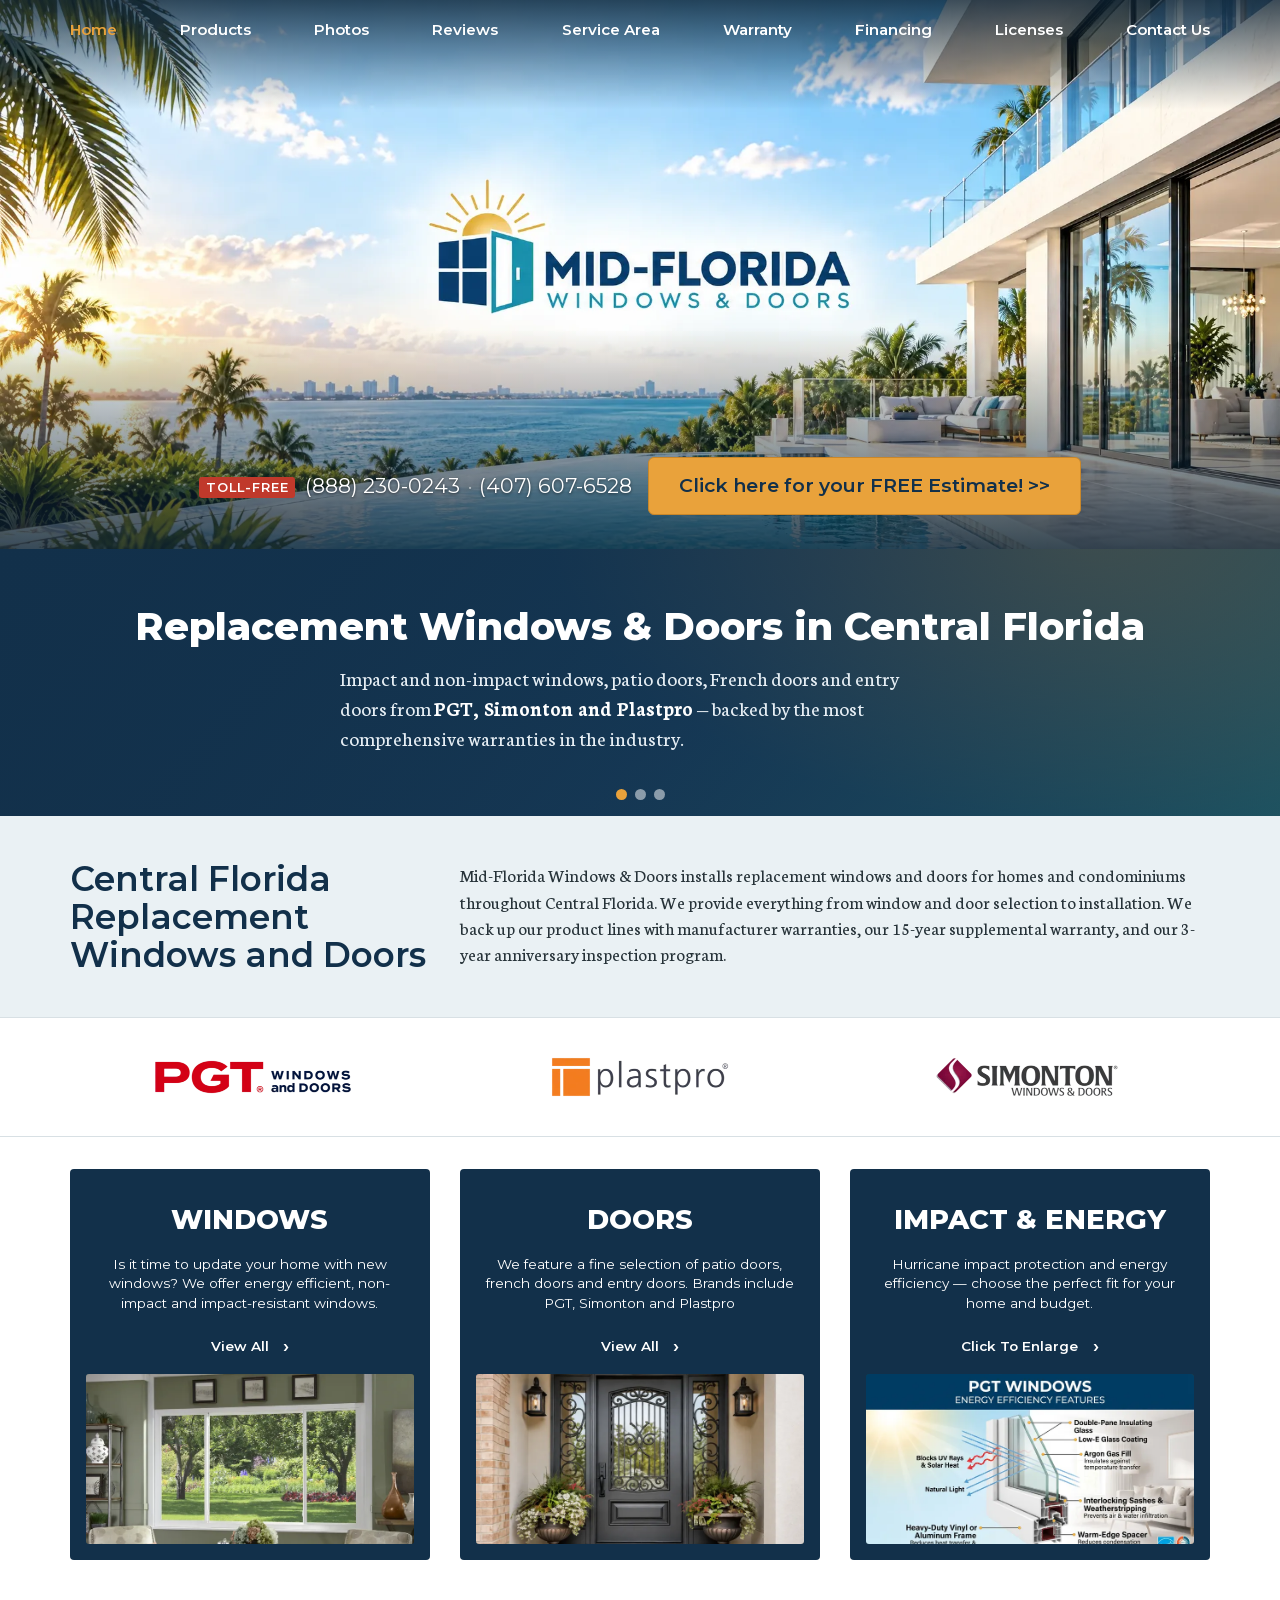
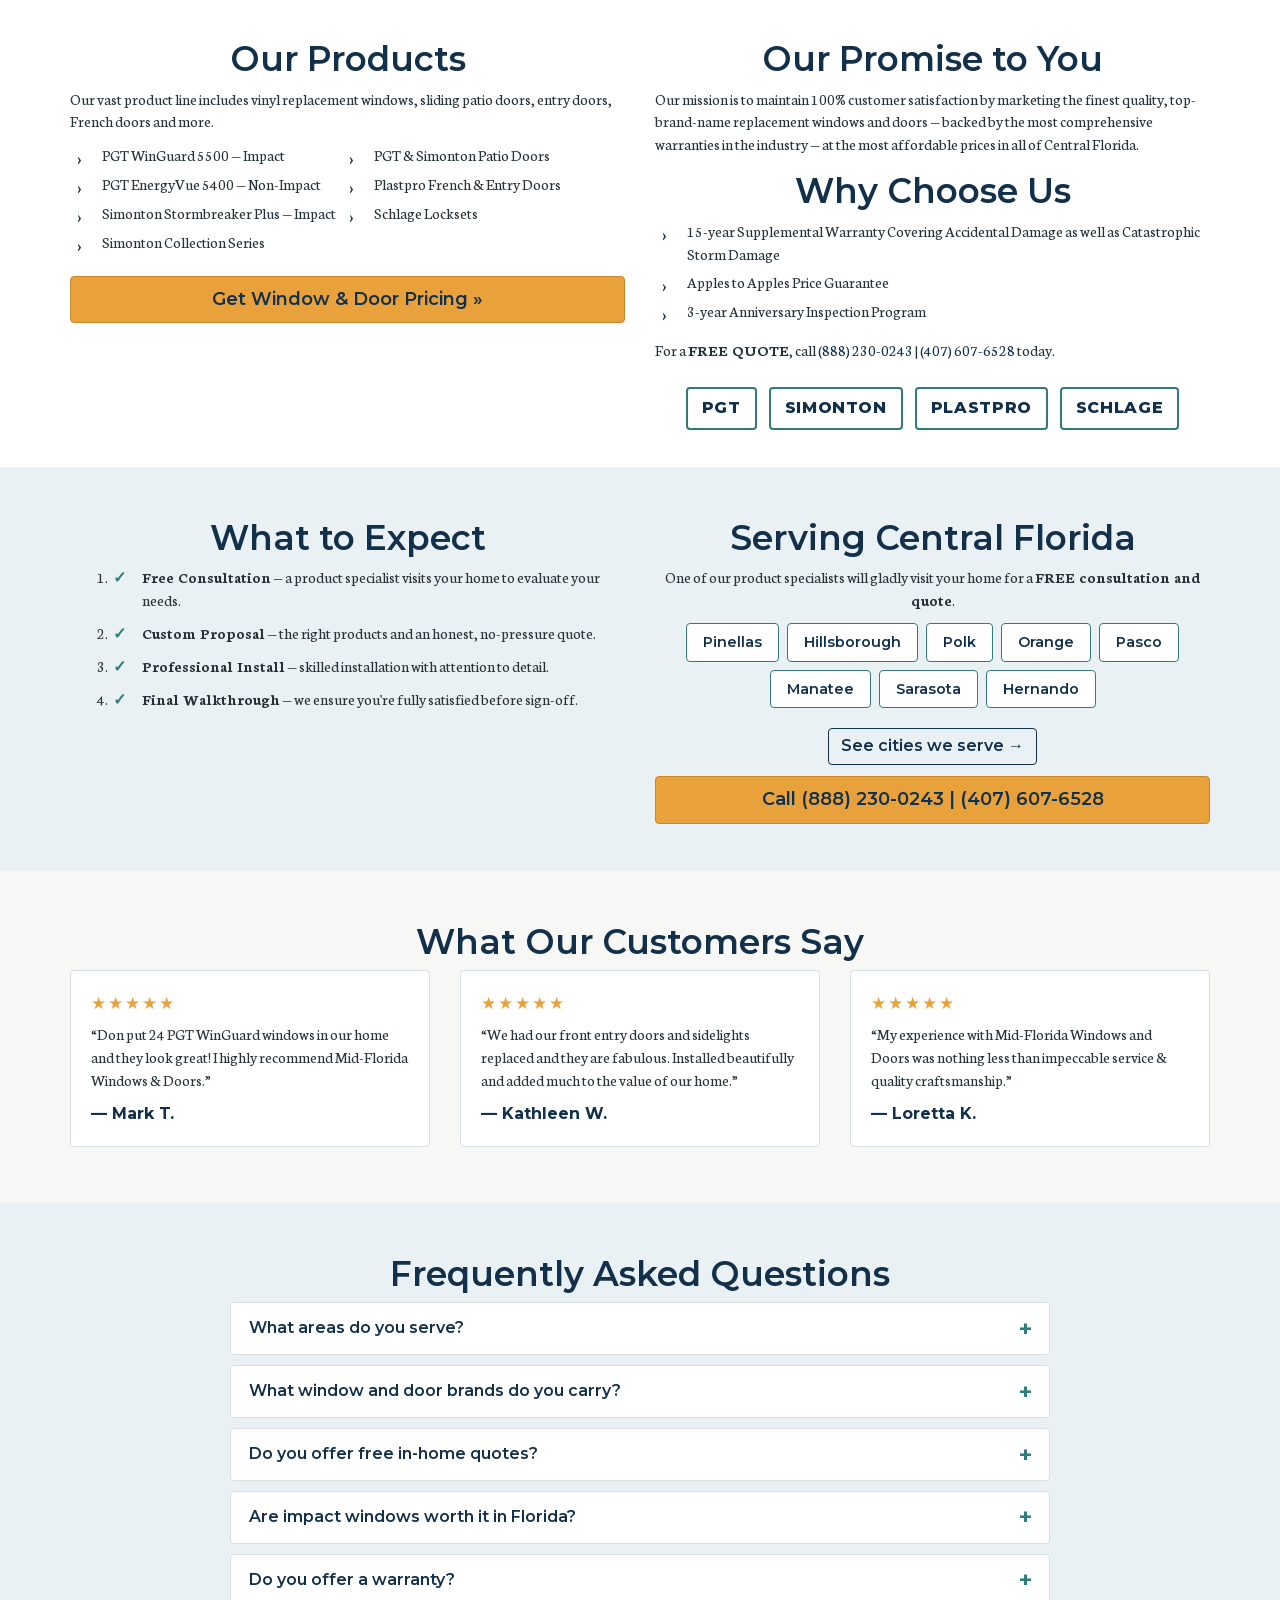
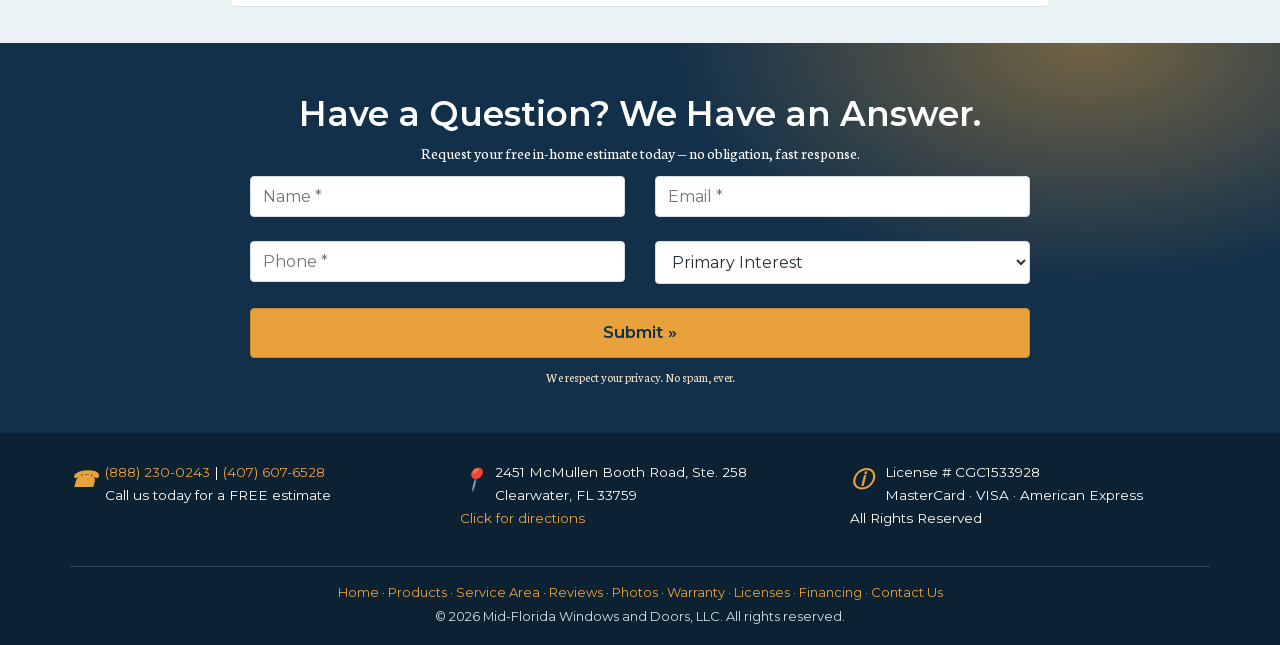
==== index.html @ d200fe75 "chore: bump styles.css cache-buster to 20261024b The warranty-list overflow fix shipped under the ex" ====
<!DOCTYPE html>
<html lang="en">
<head>
  <meta charset="UTF-8" />
  <meta name="viewport" content="width=device-width, initial-scale=1.0" />

  <!-- Primary SEO -->
  <title>Mid-Florida Windows & Doors | Replacement Windows & Doors in Central Florida</title>
  <meta name="description" content="Impact and non-impact replacement windows, patio doors and entry doors from PGT, Simonton and Plastpro. Free in-home quotes across Central Florida." />
  <meta name="keywords" content="replacement windows Florida, impact windows Florida, patio doors, French doors, PGT windows, Simonton windows, Plastpro doors, Central Florida windows and doors" />
  <meta name="robots" content="index, follow" />
  <link rel="canonical" href="https://midfloridawindowsanddoors.com/" />
  <meta name="author" content="Mid-Florida Windows and Doors, LLC" />

  <!-- Open Graph / Social -->
  <meta property="og:type" content="website" />
  <meta property="og:title" content="Mid-Florida Windows & Doors | Replacement Windows & Doors" />
  <meta property="og:description" content="Impact & non-impact replacement windows and doors from PGT, Simonton & Plastpro. Serving all of Central Florida. Free in-home quotes." />
  <meta property="og:url" content="https://midfloridawindowsanddoors.com/" />
  <meta property="og:site_name" content="Mid-Florida Windows and Doors" />
  <meta property="og:image" content="https://midfloridawindowsanddoors.com/images/og-card.jpg" />
  <meta property="og:image:width" content="1200" />
  <meta property="og:image:height" content="630" />
  <meta property="og:image:alt" content="Mid-Florida Windows and Doors — replacement windows and doors in Central Florida" />
  <meta name="twitter:card" content="summary_large_image" />
  <meta name="twitter:title" content="Mid-Florida Windows & Doors" />
  <meta name="twitter:description" content="Replacement windows & doors from PGT, Simonton & Plastpro. Free Central Florida quotes." />
  <meta name="twitter:image" content="https://midfloridawindowsanddoors.com/images/og-card.jpg" />

  <link rel="icon" href="favicon.svg" type="image/svg+xml" />

  <!-- Fonts are self-hosted — see the @font-face block at the top of
       css/styles.css. Deliberately NOT preloaded: measured on a throttled
       mobile profile, preloading the font made LCP ~200 ms WORSE, because a
       font preload is implicitly high priority and competed with the banner
       image for the same narrow pipe. The banner is the LCP element, so it
       gets the exclusive head start and the font is discovered from the
       stylesheet instead. font-display: swap keeps text visible throughout. -->

  <!-- The header banner is the LCP element. Preloading the exact file each
       breakpoint uses starts the fetch immediately, instead of leaving it to be
       discovered only after the stylesheet resolves. -->
  <link rel="preload" as="image" href="images/header-hero-960.webp" type="image/webp" media="(max-width: 767px)" fetchpriority="high" />
  <link rel="preload" as="image" href="images/header-hero-1920.webp" type="image/webp" media="(min-width: 768px)" fetchpriority="high" />

  <!-- Styles -->
  <link rel="stylesheet" href="css/styles.css?v=20261024b" />

  <!-- Structured Data: LocalBusiness -->
  <script type="application/ld+json">
  {
    "@context": "https://schema.org",
    "@type": "HomeAndConstructionBusiness",
    "name": "Mid-Florida Windows and Doors, LLC",
    "image": "https://midfloridawindowsanddoors.com/logo.svg",
    "url": "https://midfloridawindowsanddoors.com/",
    "telephone": "+18882300243",
    "priceRange": "$$",
    "description": "Replacement windows and doors from PGT, Simonton and Plastpro. Impact and non-impact windows, patio doors, French doors and entry doors serving Central Florida.",
    "address": {
      "@type": "PostalAddress",
      "streetAddress": "2451 McMullen Booth Road Ste. 258",
      "addressLocality": "Clearwater",
      "addressRegion": "FL",
      "postalCode": "33759",
      "addressCountry": "US"
    },
    "geo": { "@type": "GeoCoordinates", "latitude": 27.9659, "longitude": -82.7103 },
    "openingHours": "Mo-Sa 08:00-18:00",
    "areaServed": [
      "Pinellas County", "Hillsborough County", "Polk County", "Orange County",
      "Pasco County", "Manatee County", "Sarasota County", "Hernando County"
    ],
    "founder": { "@type": "Person", "name": "Donald V. David", "jobTitle": "Owner / Operator" },
    "paymentAccepted": "MasterCard, VISA, American Express"
  }
  </script>

  <!-- Structured Data: FAQ -->
  <script type="application/ld+json">
  {
    "@context": "https://schema.org",
    "@type": "FAQPage",
    "mainEntity": [
      {
        "@type": "Question",
        "name": "What areas does Mid-Florida Windows and Doors serve?",
        "acceptedAnswer": {
          "@type": "Answer",
          "text": "We proudly serve Central Florida, including Pinellas, Hillsborough, Polk, Orange, Pasco, Manatee, Sarasota and Hernando counties."
        }
      },
      {
        "@type": "Question",
        "name": "What window and door brands do you carry?",
        "acceptedAnswer": {
          "@type": "Answer",
          "text": "We carry top brands including PGT WinGuard 5500 impact windows, PGT EnergyVue 5400 non-impact windows, Simonton Stormbreaker Plus impact windows, Simonton Collection Series, PGT and Simonton patio doors, Plastpro French and entry doors, and Schlage locksets."
        }
      },
      {
        "@type": "Question",
        "name": "Do you offer free in-home quotes?",
        "acceptedAnswer": {
          "@type": "Answer",
          "text": "Yes. One of our product specialists will gladly visit your home for a free consultation and quote. Call (888) 230-0243 or (407) 607-6528 to schedule."
        }
      }
    ]
  }
  </script>
</head>
<body>

  <!-- ===================== SITE HEADER — full-bleed image banner ===================== -->
  <header class="site-header" aria-label="Site header">

    <!-- Logo lockup is baked into this image, so it links home and carries the alt text. -->
    <a class="site-header__banner" href="index.html" aria-label="Mid-Florida Windows & Doors — Home">
      <picture>
        <source type="image/webp" media="(max-width: 767px)" srcset="images/header-hero-960.webp" width="960" height="411" />
        <source type="image/webp" srcset="images/header-hero-1920.webp" width="1920" height="823" />
        <source type="image/jpeg" media="(max-width: 767px)" srcset="images/header-hero-960-opt.jpg" width="960" height="411" />
        <img src="images/header-hero-1920.jpg" alt="Mid-Florida Windows & Doors — impact windows and doors on a Florida waterfront home with an infinity pool" width="1920" height="823" fetchpriority="high" decoding="async" />
      </picture>
    </a>

    <div class="site-header__bar">
      <div class="container site-header__bar-inner">
        <div class="site-header__cta">
          <div class="site-header__phone-row">
            <p class="site-header__phone"><span class="site-header__phone-toll"><span class="site-header__role">Toll-Free</span> <a href="tel:+18882300243" aria-label="Call toll-free (888) 230-0243">(888) 230-0243</a></span><span class="site-header__phone-sep" aria-hidden="true">&middot;</span><span class="site-header__phone-local"><a href="tel:+14076076528" aria-label="Call local (407) 607-6528">(407) 607-6528</a></span></p>
            <button type="button" class="top-callout__nav-toggle" id="navToggle" aria-expanded="false" aria-controls="topCalloutNav" aria-label="Toggle navigation menu">
              <span class="icon-bar"></span>
              <span class="icon-bar"></span>
              <span class="icon-bar"></span>
            </button>
          </div>
          <div class="site-header__actions">
            <a href="#free-estimate" class="btn btn-primary">Click here for your FREE Estimate! >></a>
          </div>
        </div>
        <nav class="top-callout__nav" aria-label="Primary navigation">
          <ul class="top-callout__nav-list" id="topCalloutNav">
            <li class="current-menu-item"><a href="index.html" aria-current="page">Home</a></li>
            <li><a href="products.html">Products</a></li>
            <li><a href="photos.html">Photos</a></li>
            <li><a href="testimonials.html">Reviews</a></li>
            <li><a href="service-area.html">Service Area</a></li>
            <li><a href="warranty.html">Warranty</a></li>
            <li><a href="financing.html">Financing</a></li>
            <li><a href="licensing.html">Licenses</a></li>
            <li><a href="#free-estimate">Contact Us</a></li>
            <li class="nav-bbb">
              <a href="https://www.bbb.org/us/fl/clearwater/profile/storm-windows-and-doors/mid-florida-windows-and-doors-llc-0653-90434256/customer-reviews" target="_blank" rel="noopener" aria-label="View our Better Business Bureau profile">
                <img src="images/brands/bbb.png" width="60" height="89" alt="Better Business Bureau" loading="lazy" decoding="async" />
              </a>
            </li>
          </ul>
        </nav>
      </div>
    </div>

  </header>

  <!-- ===================== HERO SLIDER ===================== -->
  <section id="motion" aria-label="Featured">
    <div class="hero-slider">
      <div class="hero-slide hero-slide--1 is-active">
        <div class="container hero-slide__inner">
          <h1>Replacement Windows & Doors in Central Florida</h1>
          <p class="hero-slide__lede">Impact and non-impact windows, patio doors, French doors and entry doors from <strong>PGT, Simonton and Plastpro</strong><span class="desktop-only"> — backed by the most comprehensive warranties in the industry</span>.</p>
        </div>
      </div>
      <div class="hero-slide hero-slide--2">
        <div class="container hero-slide__inner">
          <h2>Impact Protection for Every Florida Home</h2>
          <p class="hero-slide__lede">Storm-ready windows and doors that help protect your home — and may qualify for insurance savings.</p>
        </div>
      </div>
      <div class="hero-slide hero-slide--3">
        <div class="container hero-slide__inner">
          <h2>Energy-Efficient Windows & Doors</h2>
          <p class="hero-slide__lede">Modern windows can account for up to 40% of your home's cooling bill. Upgrade and start saving.</p>
        </div>
      </div>
    </div>
    <div class="hero-slider__dots" id="heroDots" role="tablist" aria-label="Slides">
      <button class="hero-dot is-active" data-slide="0" aria-label="Slide 1"></button>
      <button class="hero-dot" data-slide="1" aria-label="Slide 2"></button>
      <button class="hero-dot" data-slide="2" aria-label="Slide 3"></button>
    </div>
  </section>

  <!-- ===================== INTRO ===================== -->
  <div id="intro-content">
    <div class="container">
      <div class="row intro-row">
        <div class="col col-heading">
          <h2>Central Florida Replacement Windows and Doors</h2>
        </div>
        <div class="col col-text">
          <p>Mid-Florida Windows & Doors installs replacement windows and doors for homes and condominiums throughout Central Florida. We provide everything from window and door selection to installation. We back up our product lines with manufacturer warranties, our 15-year supplemental warranty, and our 3-year anniversary inspection program.</p>
        </div>
      </div>
    </div>
  </div>

  <!-- ===================== BRANDS STRIP ===================== -->
  <a class="brands-banner" href="products.html#brands-heading" aria-label="See the brands we install">
    <div class="container brands-banner__inner">
      <div class="brands-banner__logos">
        <img src="images/brands/pgt_standardized-440.webp" width="440" height="147" alt="PGT Windows" loading="lazy" decoding="async" />
        <img src="images/brands/plastpro_standardized-440.webp" width="440" height="147" alt="Plastpro Doors" loading="lazy" decoding="async" />
        <img src="images/brands/simonton_standardized-440.webp" width="440" height="147" alt="Simonton Windows" loading="lazy" decoding="async" />
      </div>
    </div>
  </a>

  <!-- ===================== CTA CARDS ===================== -->
  <section id="cta-content">
    <div class="container">
      <div class="row">
        <div class="col col-3">
          <div class="cta-inner">
            <h3>WINDOWS</h3>
            <p>Is it time to update your home with new windows? We offer energy efficient, non-impact and impact-resistant windows.</p>
            <p><a class="right-arrow" href="products.html#product-overview">View All</a></p>
            <a href="products.html#product-overview" class="cta-inner__img" data-lightbox-mobile data-lightbox-src="images/indoor-full.webp" aria-label="Tap to enlarge photo of replacement windows installed by Mid-Florida Windows & Doors">
              <span class="img-box img-box--windows">
                <!-- Card images are displayed in a ~360x170 box, so they are
                     served at card resolution; the lightbox above loads the
                     larger file only when the reader actually opens it. -->
                <img src="images/indoor-card.webp" width="768" height="579" alt="Mid-Florida Windows & Doors technician installing a replacement window" loading="lazy" decoding="async" />
              </span>
            </a>
          </div>
        </div>
        <div class="col col-3">
          <div class="cta-inner">
            <h3>DOORS</h3>
            <p>We feature a fine selection of patio doors, french doors and entry doors. Brands include PGT, Simonton and Plastpro</p>
            <p><a class="right-arrow" href="products.html">View All</a></p>
            <a href="products.html#product-overview" class="cta-inner__img" data-lightbox-mobile data-lightbox-src="images/our-work/door-full.webp" aria-label="Tap to enlarge photo of patio, French and entry doors installed by Mid-Florida Windows & Doors">
              <span class="img-box img-box--doors">
                <img src="images/our-work/door-card.webp" width="768" height="432" alt="Patio, French and entry doors installed by Mid-Florida Windows & Doors" loading="lazy" decoding="async" />
              </span>
            </a>
          </div>
        </div>
        <div class="col col-3">
          <div class="cta-inner">
            <h3>IMPACT & ENERGY</h3>
            <p>Hurricane impact protection and energy efficiency — choose the perfect fit for your home and budget.</p>
            <p><a class="right-arrow" href="images/energy-full.webp" data-lightbox aria-label="Enlarge photo of impact-resistant, energy-efficient windows installed by Mid-Florida Windows & Doors">Click To Enlarge</a></p>
            <a href="images/energy-full.webp" class="cta-inner__img" data-lightbox data-lightbox-desktop aria-label="Enlarge photo of impact-resistant, energy-efficient windows installed by Mid-Florida Windows & Doors">
              <span class="img-box img-box--impact">
                <img src="images/energy-card.webp" width="768" height="429" alt="Impact-resistant, energy-efficient windows installed by Mid-Florida Windows & Doors" loading="lazy" decoding="async" />
              </span>
            </a>
          </div>
        </div>
      </div>
    </div>
  </section>

  <!-- ===================== PRODUCTS / PROMISE ===================== -->
  <section id="main-content">
    <div class="container">
      <div class="entry-content" id="products">
        <div class="row">
          <div class="col col-6">
            <h2>Our Products</h2>
            <p>Our vast product line includes vinyl replacement windows, sliding patio doors, entry doors, French doors and more.</p>
            <ul class="two-col">
              <li>PGT WinGuard 5500 — Impact</li>
              <li>PGT EnergyVue 5400 — Non-Impact</li>
              <li>Simonton Stormbreaker Plus — Impact</li>
              <li>Simonton Collection Series</li>
            </ul>
            <ul class="two-col">
              <li>PGT & Simonton Patio Doors</li>
              <li>Plastpro French & Entry Doors</li>
              <li>Schlage Locksets</li>
            </ul>
            <p><a class="btn btn-primary btn-block lg" href="#free-estimate">Get Window & Door Pricing &raquo;</a></p>
          </div>
          <div class="col col-6">
            <h2>Our Promise to You</h2>
            <p>Our mission is to maintain 100% customer satisfaction by marketing the finest quality, top-brand-name replacement windows and doors — backed by the most comprehensive warranties in the industry — at the most affordable prices in all of Central Florida.</p>
            <h2>Why Choose Us</h2>
            <ul class="warranty-list">
              <li>15-year Supplemental Warranty Covering Accidental Damage as well as Catastrophic Storm Damage</li>
              <li>Apples to Apples Price Guarantee</li>
              <li>3-year Anniversary Inspection Program</li>
            </ul>
            <p>For a <strong>FREE QUOTE</strong>, call <a href="tel:+18882300243">(888) 230-0243</a> | <a href="tel:+14076076528">(407) 607-6528</a> today.</p>
            <div id="logos">
              <span class="brand-chip brand-chip--pgt">PGT</span>
              <span class="brand-chip brand-chip--simonton">SIMONTON</span>
              <span class="brand-chip brand-chip--plastpro">PLASTPRO</span>
              <span class="brand-chip brand-chip--schlage">SCHLAGE</span>
            </div>
          </div>
        </div>
      </div>
    </div>
  </section>

  <!-- ===================== PROCESS / SERVICE AREA ===================== -->
  <section id="service-area">
    <div class="container">
      <div class="row">
        <div class="col col-6">
          <h2 class="center">What to Expect</h2>
          <ol class="steps">
            <li><strong>Free Consultation</strong> — a product specialist visits your home to evaluate your needs.</li>
            <li><strong>Custom Proposal</strong> — the right products and an honest, no-pressure quote.</li>
            <li><strong>Professional Install</strong> — skilled installation with attention to detail.</li>
            <li><strong>Final Walkthrough</strong> — we ensure you're fully satisfied before sign-off.</li>
          </ol>
        </div>
        <div class="col col-6">
          <h2 class="center">Serving Central Florida</h2>
          <p class="center">One of our product specialists will gladly visit your home for a <strong>FREE consultation and quote</strong>.</p>
          <div class="counties">
            <span class="county">Pinellas</span>
            <span class="county">Hillsborough</span>
            <span class="county">Polk</span>
            <span class="county">Orange</span>
            <span class="county">Pasco</span>
            <span class="county">Manatee</span>
            <span class="county">Sarasota</span>
            <span class="county">Hernando</span>
          </div>
          <p class="center"><a class="btn btn-secondary" href="service-area.html">See cities we serve &rarr;</a></p>
          <p class="center"><a class="btn btn-primary btn-block lg" href="tel:+18882300243">Call (888) 230-0243 | (407) 607-6528</a></p>
        </div>
      </div>
    </div>
  </section>

  <!-- ===================== REVIEWS ===================== -->
  <section id="reviews">
    <div class="container">
      <h2 class="center">What Our Customers Say</h2>
      <div class="row">
        <div class="col col-3">
          <div class="review">
            <div class="stars" aria-label="5 out of 5 stars">★★★★★</div>
            <blockquote>“Don put 24 PGT WinGuard windows in our home and they look great! I highly recommend Mid-Florida Windows & Doors.”</blockquote>
            <cite>— Mark T.</cite>
          </div>
        </div>
        <div class="col col-3">
          <div class="review">
            <div class="stars" aria-label="5 out of 5 stars">★★★★★</div>
            <blockquote>“We had our front entry doors and sidelights replaced and they are fabulous. Installed beautifully and added much to the value of our home.”</blockquote>
            <cite>— Kathleen W.</cite>
          </div>
        </div>
        <div class="col col-3">
          <div class="review">
            <div class="stars" aria-label="5 out of 5 stars">★★★★★</div>
            <blockquote>“My experience with Mid-Florida Windows and Doors was nothing less than impeccable service & quality craftsmanship.”</blockquote>
            <cite>— Loretta K.</cite>
          </div>
        </div>
      </div>
    </div>
  </section>

  <!-- ===================== FAQ ===================== -->
  <section id="faq">
    <div class="container">
      <h2 class="center">Frequently Asked Questions</h2>
      <div class="faq-list">
        <details class="faq-item">
          <summary>What areas do you serve?</summary>
          <p>We proudly serve Central Florida, including Pinellas, Hillsborough, Polk, Orange, Pasco, Manatee, Sarasota and Hernando counties.</p>
        </details>
        <details class="faq-item">
          <summary>What window and door brands do you carry?</summary>
          <p>We install PGT WinGuard 5500 impact windows, PGT EnergyVue 5400 non-impact windows, Simonton Stormbreaker Plus impact windows, Simonton Collection Series, PGT and Simonton patio doors, Plastpro French and entry doors, and Schlage locksets.</p>
        </details>
        <details class="faq-item">
          <summary>Do you offer free in-home quotes?</summary>
          <p>Yes. One of our product specialists will gladly visit your home for a free consultation and quote. Call (888) 230-0243 or (407) 607-6528 to schedule.</p>
        </details>
        <details class="faq-item">
          <summary>Are impact windows worth it in Florida?</summary>
          <p>Impact windows provide storm protection, may reduce homeowners insurance costs, improve energy efficiency, and add long-term value — making them a strong investment for Florida homes.</p>
        </details>
        <details class="faq-item">
          <summary>Do you offer a warranty?</summary>
          <p>Yes. Products are backed by manufacturer warranties (PGT, Simonton, Plastpro), our 15 year Supplemental Warranty, and our 3-year Anniversary Inspection Program, for added peace of mind.</p>
        </details>
      </div>
    </div>
  </section>

  <!-- ===================== FREE ESTIMATE FORM ===================== -->
  <div id="free-estimate" class="footer-form">
    <div class="container">
      <h2 class="center">Have a Question? We Have an Answer.</h2>
      <p class="center">Request your free in-home estimate today — no obligation, fast response.</p>
      <form class="quote-form" id="estimateForm" action="https://formspree.io/f/mljganyg" method="POST" novalidate>
        <input type="hidden" name="source" value="home" />
        <div class="row form-row">
          <div class="col col-6 form-group">
            <label class="sr-only" for="f-name">Name</label>
            <input type="text" id="f-name" name="name" placeholder="Name *" required autocomplete="name" />
          </div>
          <div class="col col-6 form-group">
            <label class="sr-only" for="f-email">Email</label>
            <input type="email" id="f-email" name="email" placeholder="Email *" required autocomplete="email" />
          </div>
          <div class="col col-6 form-group">
            <label class="sr-only" for="f-phone">Phone</label>
            <input type="tel" id="f-phone" name="phone" placeholder="Phone *" required autocomplete="tel" />
          </div>
          <div class="col col-6 form-group">
            <label class="sr-only" for="f-interest">Primary Interest</label>
            <select id="f-interest" name="interest">
              <option value="">Primary Interest</option>
              <option>Windows</option>
              <option>Patio Doors</option>
              <option>French / Entry Doors</option>
              <option>Windows & Doors</option>
            </select>
          </div>
        </div>
        <div class="row">
          <div class="col col-12">
            <button type="submit" class="btn btn-primary btn-block">Submit &raquo;</button>
            <p class="form-status" role="status" aria-live="polite"></p>
            <p class="form-fine">We respect your privacy. No spam, ever.</p>
          </div>
        </div>
      </form>
    </div>
  </div>

  <!-- ===================== LIGHTBOX ===================== -->
  <div class="lightbox" id="lightbox" role="dialog" aria-modal="true" aria-label="Enlarged photo" hidden>
    <button type="button" class="lightbox__close" id="lightboxClose" aria-label="Close enlarged photo">&times;</button>
    <img class="lightbox__img" id="lightboxImg" src="" alt="" />
  </div>

  <!-- ===================== FOOTER ===================== -->
  <footer id="site-footer">
    <div class="container">
      <div class="row">
        <div class="col col-3 footer-col">
          <i class="fa fa-phone" aria-hidden="true"></i>
          <a href="tel:+18882300243">(888) 230-0243</a> | <a href="tel:+14076076528">(407) 607-6528</a><br />
          Call us today for a FREE estimate
        </div>
        <div class="col col-3 footer-col">
          <i class="fa fa-map-marker" aria-hidden="true"></i>
          2451 McMullen Booth Road, Ste. 258<br />
          Clearwater, FL 33759<br />
          <a href="https://www.google.com/maps/search/?api=1&query=2451+McMullen+Booth+Road+Ste+258+Clearwater+FL+33759" target="_blank" rel="noopener">Click for directions</a>
        </div>
        <div class="col col-3 footer-col">
          <i class="fa fa-info" aria-hidden="true"></i>
          License # CGC1533928<br />
          MasterCard · VISA · American Express<br />
          All Rights Reserved
        </div>
      </div>
      <div class="footer-bottom">
        <p><a href="index.html">Home</a> · <a href="products.html">Products</a> · <a href="service-area.html">Service Area</a> · <a href="testimonials.html">Reviews</a> · <a href="photos.html">Photos</a> · <a href="warranty.html">Warranty</a> · <a href="licensing.html">Licenses</a> · <a href="financing.html">Financing</a> · <a href="#free-estimate">Contact Us</a></p>
        <p>© <span id="year">2026</span> Mid-Florida Windows and Doors, LLC. All rights reserved.</p>
      </div>
    </div>
  </footer>

  <script src="js/main.js?v=20261024a" defer></script>
</body>
</html>
---- css/styles.css ----
/* ==========================================================================
   Mid-Florida Windows & Doors — mobile-first, responsive
   Fonts: Neuton (body) + Montserrat (headings/UI)
   Palette:
     Primary brand  — deep navy   #12304A
     Secondary      — muted teal  #2F7C7A
     Accent / CTA   — warm amber  #E9A23B
     Main background— warm off-white #F7F8F5
     Section bg     — light blue-gray #EAF1F4
     Body text      — charcoal    #263238
     Cards          — white       #FFFFFF
   ========================================================================== */

/* ---------- Web fonts — self-hosted ----------
   Previously these came from a render-blocking cross-origin request to
   fonts.googleapis.com, which then had to resolve a second origin
   (fonts.gstatic.com) before any text could paint. Both are now served from
   this origin, and the @font-face rules live in this same stylesheet so no
   extra round trip is needed.

   Montserrat ships as a single variable file (wght 100–900). The stylesheet
   uses 600/700/800 for UI text and one 900, so one 35KB file replaces four
   static weights. Only the `latin` subset is included: every non-ASCII
   character on the site (©, ·, —, curly quotes, ★) is either inside the
   latin range or was already falling back to Helvetica today, because ★
   (U+2605) is in neither subset.

   Neuton is only served as static weights, so the two weights the stylesheet
   actually uses (400 body, 700 emphasis) are declared individually. The
   italic face and the 300 weight were requested but never used by any rule.

   font-display: swap keeps text visible during the fetch; the fallback
   metrics are close enough that the swap is not jarring. */
@font-face {
  font-family: "Montserrat";
  font-style: normal;
  font-weight: 100 900; /* variable axis — one file covers every weight */
  font-display: swap;
  src: url("../fonts/montserrat-latin.woff2") format("woff2-variations"),
       url("../fonts/montserrat-latin.woff2") format("woff2");
  unicode-range: U+0000-00FF, U+0131, U+0152-0153, U+02BB-02BC, U+02C6, U+02DA,
    U+02DC, U+0304, U+0308, U+0329, U+2000-206F, U+20AC, U+2122, U+2191, U+2193,
    U+2212, U+2215, U+FEFF, U+FFFD;
}

@font-face {
  font-family: "Neuton";
  font-style: normal;
  font-weight: 400;
  font-display: swap;
  src: url("../fonts/neuton-400-latin.woff2") format("woff2");
  unicode-range: U+0000-00FF, U+0131, U+0152-0153, U+02BB-02BC, U+02C6, U+02DA,
    U+02DC, U+0304, U+0308, U+0329, U+2000-206F, U+20AC, U+2122, U+2191, U+2193,
    U+2212, U+2215, U+FEFF, U+FFFD;
}

@font-face {
  font-family: "Neuton";
  font-style: normal;
  font-weight: 700;
  font-display: swap;
  src: url("../fonts/neuton-700-latin.woff2") format("woff2");
  unicode-range: U+0000-00FF, U+0131, U+0152-0153, U+02BB-02BC, U+02C6, U+02DA,
    U+02DC, U+0304, U+0308, U+0329, U+2000-206F, U+20AC, U+2122, U+2191, U+2193,
    U+2212, U+2215, U+FEFF, U+FFFD;
}

:root {
  --navy: #12304A;
  --navy-dark: #0C2233;
  --teal: #2F7C7A;
  --teal-dark: #25635F;
  --amber: #E9A23B;
  --amber-dark: #C9872A;

  --bg: #F7F8F5;
  --section: #EAF1F4;
  --ink: #263238;
  --ink-soft: #45565E;
  --muted: #6B7A82;
  --card: #FFFFFF;
  --line: #D8E0E4;

  --font-body: "Neuton", "Times New Roman", Times, serif;
  --font-ui: "Montserrat", Helvetica, Arial, sans-serif;

  --container: 1170px;
}

/* ---------- Reset ---------- */
*, *::before, *::after { box-sizing: border-box; }
* { margin: 0; }

html {
  scroll-behavior: smooth;
  -webkit-text-size-adjust: 100%;
}

body {
  font-family: var(--font-body);
  font-size: 16px;
  line-height: 1.42857;
  color: var(--ink);
  background: var(--bg);
  -webkit-font-smoothing: antialiased;
}

img { max-width: 100%; height: auto; vertical-align: middle; }
a { color: var(--navy); text-decoration: none; }
a:hover, a:focus { color: var(--teal); text-decoration: underline; }
ul { list-style: none; padding: 0; }

h1, h2, h3, h4, h5, h6 {
  font-family: var(--font-ui);
  font-weight: 600;
  line-height: 1.1;
  color: var(--navy);
}

h1 { font-size: 1.5em; margin: 0.5em 0 0.25em; }
h2 { font-size: 1.4em; margin: 0.5em 0 0.25em; }
h3 { font-size: 1.2em; margin: 0.5em 0 0.25em; }

p { margin: 0 0 11px; }

.container {
  width: 100%;
  max-width: var(--container);
  margin-inline: auto;
  padding-inline: 15px;
}

.row { margin-inline: -15px; }
.col { padding-inline: 15px; }

.center { text-align: center; }

/* ---------- Top callout (image left / text right) ---------- */
.top-callout__room {
  display: none;
}
#top-callout {
  background: var(--card);
  border-bottom: 1px solid var(--line);
  padding-block: 20px;
}
.top-callout__row {
  display: flex;
  flex-direction: row;
  flex-wrap: nowrap;
  align-items: flex-start;
  text-align: left;
  gap: 14px;
}
.top-callout__img {
  flex: 0 0 200px;
  width: 200px;
  min-width: 200px;
}
.top-callout__img img {
  display: block;
  width: 200px;
  max-width: 200px;
  height: 200px;
  object-fit: cover;
  border-radius: 8px;
}
.top-callout__content {
  flex: 1 1 auto;
  min-width: 0;
  display: flex;
  flex-direction: column;
  align-items: flex-start;
  gap: 14px;
}
.top-callout__text {
  overflow-wrap: break-word;
}
.top-callout__brand {
  display: none;
  text-align: center;
}
.top-callout__text h2 {
  color: var(--navy);
  font-size: 1.7em;
  margin: 0 0 8px;
}
.top-callout__text h2 a { color: var(--navy); font-size: 0.82em; }
.top-callout__text h2 a:hover { color: var(--teal); }
.top-callout__phones {
  font-family: var(--font-ui);
  font-size: 1.05em;
  color: var(--ink);
  margin-bottom: 14px;
}
.top-callout__phones a { color: var(--navy); }
.top-callout__phones a:hover { color: var(--teal); }
.top-callout__phones .sep { color: var(--muted); margin-inline: 4px; }
.top-callout__nav-toggle {
  display: none;
}
.top-callout__nav-list {
  display: flex;
  flex-wrap: wrap;
  list-style: none;
  gap: 6px 16px;
}
.top-callout__nav-list a {
  font-family: var(--font-ui);
  font-weight: 600;
  font-size: 0.9rem;
  color: var(--navy);
}
.top-callout__nav-list a:hover { color: var(--teal); }
.top-callout__nav-list .current-menu-item a { color: var(--teal); }
/* BBB logo link: only ever shown inside the mobile hamburger menu. */
.top-callout__nav-list .nav-bbb { display: none; }

/* ---------- Site header — full-bleed image banner + navy action bar ----------
   Used by every page. #top-callout above is kept for the mobile nav styles. */
.site-header__banner {
  display: block;
  width: 100%;
  background: var(--navy-dark);
  line-height: 0; /* kill the inline-image descender gap */
}
.site-header__banner picture,
.site-header__banner img {
  display: block;
  width: 100%;
  height: auto;
}
.site-header__bar {
  background: var(--navy);
  border-bottom: 1px solid var(--navy-dark);
}
.site-header__bar-inner {
  display: flex;
  flex-wrap: wrap;
  align-items: center;
  justify-content: space-between;
  gap: 10px 24px;
  padding-block: 12px;
}
.site-header__cta {
  display: flex;
  flex-wrap: wrap;
  align-items: center;
  gap: 8px 16px;
}
/* Holds the FREE Estimate button as a discrete row so the CTA block can stack
   it beneath the phone row on mobile/tablet. */
.site-header__actions {
  display: flex;
  align-items: center;
  gap: 10px;
}
.site-header__phone {
  margin: 0;
  font-family: var(--font-ui);
  font-size: 1.05em;
  color: #fff;
}
.site-header__phone a { color: #fff; }
.site-header__phone a:hover { color: var(--amber); }

/* Two-number header. Both numbers are present at every width, so a phone visitor
   can still reach the local (407) line. Only the toll-free number carries a role
   label. Below 480px the two numbers stack on separate centred lines so neither
   wraps raggedly against the hamburger. From 480px they share one line as
   "Toll-Free (888) 230-0243 · (407) 607-6528". */
.site-header__phone-sep {
  display: none;
}
.site-header__role {
  font-family: var(--font-ui);
  font-weight: 600;
  font-size: 0.72em;
  text-transform: uppercase;
  letter-spacing: 0.06em;
  opacity: 0.8;
  margin-right: 0.15em;
}
/* Keep each role label glued to its number so they never split across lines. */
.site-header__phone-toll,
.site-header__phone-local {
  white-space: nowrap;
}
/* Phones: two short centred lines, toll-free first. */
.site-header__phone {
  display: flex;
  flex-direction: column;
  align-items: center;
  gap: 1px;
  line-height: 1.3;
}
.site-header__phone-toll,
.site-header__phone-local {
  display: block;
}
@media (min-width: 480px) {
  /* The 480-767 band has the least room: the whole line shares a row with the
     absolutely-positioned hamburger, so trim the type and the separator gap to
     keep clear of it. Full size returns at 768px. */
  .site-header__phone {
    display: block;
    line-height: inherit;
    font-size: 0.95em;
  }
  .site-header__phone-toll,
  .site-header__phone-local {
    display: inline;
  }
  /* The two spans are adjacent with no source whitespace between them, so the
     separator dot is what keeps the numbers from running together here. */
  .site-header__phone-sep {
    display: inline;
    margin-inline: 0.35em;
    opacity: 0.55;
  }
}
@media (min-width: 768px) {
  .site-header__phone {
    font-size: 1.05em;
  }
  .site-header__phone-sep {
    margin-inline: 0.45em;
  }
}


/* Nav now sits on the navy bar instead of white — invert link/toggle colours */
.site-header__bar .top-callout__nav-list a { color: #fff; }
.site-header__bar .top-callout__nav-list a:hover { color: var(--amber); }
.site-header__bar .top-callout__nav-list .current-menu-item a { color: var(--amber); }
.site-header__bar .top-callout__nav-toggle { border-color: rgba(255, 255, 255, 0.45); }
.site-header__bar .top-callout__nav-toggle .icon-bar { background-color: #fff; }

/* Small phones: tighten the action bar (the .top-callout__text rules no longer apply) */
@media (max-width: 479px) {
  .site-header__cta { gap: 6px 10px; }
  /* The numbers are the primary tap target on a phone, so give them the body
     size (16.8px) instead of shrinking to 0.9em. Both lines still fit inside
     the centred row at 320px because each is nowrap and only ~206px wide. */
  .site-header__phone { font-size: 1.05em; }
  .site-header__cta .btn { font-size: 0.82em; padding: 6px 8px; }
}

/* Banner is full-bleed at every width — no max-width cap, so no navy bars on
   wide displays. The desktop art is 2688x1152 to stay sharp on large monitors;
   mobile keeps the 960x411 crops. */
.site-header {
  background: var(--navy-dark);
}

/* On desktop the full-bleed banner can run nearly the full window height on a
   large monitor (its 2688x1152 art scaled to the window width). Cap it at about
   two-thirds of the viewport and crop the overflow with object-fit. */
@media (min-width: 768px) {
  .site-header__banner img {
    max-height: 66vh;
    object-fit: cover;
    object-position: center;
  }
  /* Pull the banner under the nav so the bar overlays the image on desktop. */
  .site-header {
    position: relative;
  }
}

/* Desktop only (nav is inline at >=992px): stretch the action bar over the whole
   header image and split it top/bottom — the menu sits along the top edge, the
   phone + CTA are bottom-centred. The bar itself is transparent to clicks so the
   empty middle still links home; only its children capture pointer events.
   Faint top and bottom scrims keep the white text legible over the photo. */
@media (min-width: 992px) {
  .site-header__bar {
    position: absolute;
    inset: 0;
    z-index: 5;
    background: linear-gradient(
      180deg,
      rgba(12, 34, 51, 0.80) 0%,
      rgba(12, 34, 51, 0) 20%,
      rgba(12, 34, 51, 0) 60%,
      rgba(12, 34, 51, 0.82) 100%
    );
    border-bottom: 0;
    pointer-events: none; /* let clicks pass through to the banner link */
  }
  .site-header__bar-inner {
    flex-direction: column;
    flex-wrap: nowrap;
    justify-content: space-between;
    align-items: center;
    height: 100%;
    padding-block: 18px 34px;
    pointer-events: none;
  }
  .site-header__bar-inner > * {
    pointer-events: auto; /* re-enable the menu and CTA */
  }

  /* Menu hugs the top edge, links centred. */
  .top-callout__nav {
    order: 1;
    width: 100%;
  }
  .top-callout__nav-list {
    justify-content: center;
  }

  /* Phone + CTA drop to the bottom of the image, centred. */
  .site-header__cta {
    order: 2;
    justify-content: center;
    width: 100%;
    text-align: center;
  }

  /* Desktop only: enlarge the "FREE Estimate" banner button so it reads as the
     primary action over the photo. */
  .site-header__cta .btn {
    padding: 14px 30px;
    font-size: 1.2rem;
    border-radius: 6px;
  }

  /* Desktop only: bump the phone line, and keep it white with a soft shadow so
     it stays legible over the photo. Kept below the previous 1.8rem because
     the line now carries two numbers plus the toll-free role label. */
  .site-header__phone {
    font-size: 1.3rem;
    white-space: nowrap;
  }
  /* Desktop only: red badge behind the "TOLL-FREE" label so it reads as a tag
     rather than faint text over the photo. opacity resets to 1 here, otherwise
     the base rule's 0.8 would wash the red out. */
  .site-header__role {
    font-size: 0.62em;
    letter-spacing: 0.08em;
    color: #fff;
    background: #C0392B;
    opacity: 1;
    padding: 0.24em 0.5em;
    border-radius: 3px;
    margin-right: 0.4em;
    vertical-align: 0.08em;
    text-shadow: none;
  }
  /* Trim the gap around the separator dot — 0.6em each side was reading as a
     big hole between the two numbers at this type size. */
  .site-header__phone-sep {
    margin-inline: 0.3em;
  }
  .site-header__phone,
  .site-header__phone a {
    color: #fff;
    text-shadow: 0 1px 3px rgba(0, 0, 0, 0.6);
  }
  /* Base is now white, so give the link a distinct hover state. */
  .site-header__phone a:hover,
  .site-header__phone a:focus {
    color: var(--amber);
  }
}

/* ---------- Buttons ---------- */
.btn {
  display: inline-block;
  text-align: center;
  vertical-align: middle;
  cursor: pointer;
  border: 1px solid transparent;
  padding: 6px 12px;
  font-size: 16px;
  line-height: 1.42857;
  border-radius: 4px;
  white-space: normal;
}
.btn-primary {
  color: var(--navy);
  background-color: var(--amber);
  border-color: var(--amber-dark);
  font-family: var(--font-ui);
  font-weight: 600;
}
.btn-primary:hover, .btn-primary:focus {
  color: var(--navy);
  background-color: var(--amber-dark);
  border-color: #a56d1d;
  text-decoration: none;
}
.btn-secondary {
  color: var(--navy);
  background-color: transparent;
  border-color: var(--navy);
  font-family: var(--font-ui);
  font-weight: 600;
}
.btn-secondary:hover, .btn-secondary:focus {
  color: #fff;
  background-color: var(--navy);
  border-color: var(--navy);
  text-decoration: none;
}
.btn-block { display: block; width: 100%; }
.btn-lg, .btn.lg { padding: 10px 16px; font-size: 18px; }

/* ---------- Header / top bar ---------- */
#site-header {
  background: var(--card);
  border-top: 4px solid var(--navy);
}

.topbar {
  display: flex;
  flex-wrap: wrap;
  align-items: center;
  gap: 10px 20px;
  padding-block: 12px;
}

.logo {
  flex: 1 1 100%;
  text-align: center;
}
.logo a { display: inline-block; }
.logo img { width: auto; height: 56px; }

.phone {
  flex: 1 1 100%;
  text-align: center;
  font-family: var(--font-ui);
  color: var(--navy);
}
.phone h2 {
  font-family: var(--font-ui);
  color: var(--navy);
  font-size: 1.32em;
  margin: 0;
}
.phone a { color: var(--navy); }
.phone a:hover { color: var(--teal); }

.phone2 {
  flex: 1 1 100%;
  text-align: center;
  font-family: var(--font-ui);
  color: var(--navy);
  font-size: 0.87em;
}
.phone2 a { color: var(--navy); }
.phone2 a:hover { color: var(--teal); }
.phone2 .sep { color: var(--muted); margin-inline: 4px; }

.estimate {
  flex: 1 1 100%;
  text-align: center;
}
.estimate a.btn {
  width: 100%;
  padding: 12px 16px;
}

/* ---------- Navbar ---------- */
.navbar-wrapper {
  border-top: 3px solid var(--navy);
  background: var(--card);
}

.navbar {
  font-family: var(--font-ui);
  position: relative;
  min-height: 50px;
}

.navbar-toggle {
  display: block;
  float: right;
  position: relative;
  margin: 8px 0;
  padding: 9px 10px;
  background: transparent;
  border: 1px solid transparent;
  border-radius: 4px;
  cursor: pointer;
}
.navbar-toggle .icon-bar {
  display: block;
  width: 22px;
  height: 2px;
  border-radius: 1px;
  background-color: var(--ink);
}
.navbar-toggle .icon-bar + .icon-bar { margin-top: 4px; }

.navbar-collapse {
  clear: both;
  display: none;
}
.navbar-collapse.is-open { display: block; }

.navbar-nav { margin: 7.5px -15px; }
.navbar-nav > li > a {
  display: block;
  color: var(--ink);
  padding: 10px 15px;
  line-height: 22px;
}
.navbar-nav > li > a:hover, .navbar-nav > li > a:focus {
  color: var(--navy);
  text-decoration: none;
}
.navbar-nav > li.current-menu-item > a {
  color: var(--navy);
  font-weight: 700;
}

/* ---------- Hero slider ---------- */
#motion { position: relative; }
.hero-slider {
  position: relative;
  display: grid;
}

.hero-slide {
  position: relative;
  grid-area: 1 / 1;
  background-size: cover;
  background-position: center;
  color: #fff;
  padding: clamp(44px, 9vw, 110px) 0;
  opacity: 0;
  visibility: hidden;
  transition: opacity 0.5s ease;
}

/* Desktop only: the laptop/desktop breakpoints pushed a lot of dead space above
   and below the slider copy. Trim both so the slides are tighter vertically. */
@media (min-width: 768px) {
  .hero-slide {
    padding-block: clamp(24px, 3vw, 44px);
  }
}
.hero-slide.is-active {
  opacity: 1;
  visibility: visible;
  z-index: 1;
}

.hero-slide::before {
  content: "";
  position: absolute;
  inset: 0;
  background: linear-gradient(120deg, rgba(18, 48, 74, 0.94), rgba(18, 48, 74, 0.55));
  z-index: 0;
}
.hero-slide__inner {
  position: relative;
  z-index: 1;
  text-align: center;
}

.hero-slide--1 {
  background:
    radial-gradient(900px 500px at 85% -10%, rgba(233, 162, 59, 0.55), transparent 60%),
    linear-gradient(135deg, #12304A 0%, #1d4a6e 55%, #2F7C7A 100%);
}
.hero-slide--2 {
  background:
    radial-gradient(900px 500px at 85% -10%, rgba(47, 124, 122, 0.55), transparent 60%),
    linear-gradient(135deg, #0C2233 0%, #12304A 55%, #25635F 100%);
}
.hero-slide--3 {
  background:
    radial-gradient(900px 500px at 85% -10%, rgba(233, 162, 59, 0.5), transparent 60%),
    linear-gradient(135deg, #12304A 0%, #25635F 55%, #2F7C7A 100%);
}

.hero-slide__eyebrow {
  display: inline-block;
  font-family: var(--font-ui);
  font-weight: 700;
  text-transform: uppercase;
  letter-spacing: 0.08em;
  font-size: 0.8rem;
  background: rgba(255, 255, 255, 0.16);
  border: 1px solid rgba(255, 255, 255, 0.35);
  padding: 5px 12px;
  border-radius: 100px;
  margin-bottom: 16px;
}
.hero-slide h1, .hero-slide h2 {
  color: #fff;
  font-family: var(--font-ui);
  font-weight: 800;
  margin-bottom: 16px;
}
.hero-slide h1 { font-size: clamp(1.7rem, 5vw, 3rem); }
.hero-slide h2 { font-size: clamp(1.5rem, 4.5vw, 2.6rem); }
.hero-slide__lede {
  font-size: clamp(1.05rem, 2.4vw, 1.3rem);
  color: #e6eef4;
  max-width: 60ch;
  margin-inline: auto;
  margin-bottom: 24px;
}
.hero-slide__lede strong { color: #fff; }
.hero-slide .btn-primary { font-family: var(--font-ui); font-weight: 700; }

.hero-slider__dots {
  position: absolute;
  left: 0;
  right: 0;
  bottom: 16px;
  display: flex;
  justify-content: center;
  gap: 8px;
  z-index: 2;
}
.hero-dot {
  width: 11px;
  height: 11px;
  border-radius: 50%;
  border: 0;
  background: rgba(255, 255, 255, 0.5);
  cursor: pointer;
  padding: 0;
}
.hero-dot.is-active { background: var(--amber); }

/* ---------- Brands strip (manufacturer logos) ---------- */
.brands-banner {
  display: block;
  background: var(--card);
  border-block: 1px solid var(--line);
  text-decoration: none;
}
.brands-banner:hover, .brands-banner:focus { text-decoration: none; }
.brands-banner__inner {
  display: flex;
  flex-direction: column;
  align-items: center;
  justify-content: center;
  gap: 10px;
  padding-block: 20px;
  text-align: center;
}
.brands-banner__logos {
  /* Mobile: 2 + 1 centred grid. The two full-width cells fill the first row
     side by side, then the third logo centres on its own beneath them. */
  display: grid;
  grid-template-columns: 1fr 1fr;
  gap: 12px;
  width: 100%;
  align-items: center;
  justify-items: center;
}
.brands-banner__logos img {
  display: block;
  width: 100%;
  max-width: 220px;
  height: auto;
  object-fit: contain;
}
.brands-banner__logos img:last-child { grid-column: 1 / -1; justify-self: center; }

/* ---------- BBB badge ---------- */
.reviews-bbb { text-align: center; margin-top: 24px; }
.reviews-bbb__link {
  display: inline-flex;
  align-items: center;
  justify-content: center;
  gap: 12px;
  font-family: var(--font-ui);
  font-weight: 600;
  color: var(--teal);
  text-decoration: none;
}
.reviews-bbb__link:hover,
.reviews-bbb__link:focus { color: var(--navy); }
.reviews-bbb__logo { display: block; width: 80px; height: auto; }

/* ---------- Financing banner ---------- */
#financing {
  background: var(--section);
  border-bottom: 1px solid var(--line);
  padding: 24px 0;
}
.financing__inner {
  display: flex;
  justify-content: center;
}
.financing__link {
  display: block;
  border-radius: 10px;
  overflow: hidden;
  box-shadow: 0 4px 14px rgba(18, 48, 74, 0.18);
  transition: transform 0.2s ease, box-shadow 0.2s ease;
}
.financing__link:hover, .financing__link:focus {
  text-decoration: none;
  transform: translateY(-2px);
  box-shadow: 0 8px 22px rgba(18, 48, 74, 0.26);
}
.financing__img {
  display: block;
  width: 320px;
  max-width: 100%;
  height: auto;
}

/* ---------- Intro band ---------- */
#intro-content {
  background: var(--section);
}
.intro-row {
  padding-block: 28px 34px;
}
#intro-content h2 {
  color: var(--navy);
  text-align: center;
}
#intro-content p {
  font-size: 1.15em;
  margin-top: 1em;
}

/* ---------- CTA cards ---------- */
#cta-content { padding: 32px 0; background: var(--card); }
.cta-inner {
  background-color: var(--navy);
  padding: 16px;
  margin-bottom: 24px;
  border-radius: 4px;
}
.cta-inner h3, .cta-inner p {
  color: #fff;
  font-family: var(--font-ui);
  padding: 2%;
  text-align: center;
}
.cta-inner h3 { font-weight: 800; }
.cta-inner p { font-size: 0.85em; }
.cta-inner a { color: #fff; }
.cta-inner a:hover, .cta-inner a:focus { color: var(--amber); text-decoration: none; }

.right-arrow {
  color: #fff;
  padding-right: 1.5em;
  position: relative;
  font-family: var(--font-ui);
  font-weight: 600;
}
.right-arrow::after {
  content: "›";
  position: absolute;
  right: 0;
  top: 50%;
  transform: translateY(-50%);
  font-size: 1.4em;
  line-height: 0;
}

.cta-inner__img { display: block; margin-top: 8px; }
@media (min-width: 768px) {
  .cta-inner__img[data-lightbox] { cursor: zoom-in; }
}
/* Mobile-only lightbox triggers (e.g. the WINDOWS card image) enlarge on tap. */
@media (max-width: 767px) {
  .cta-inner__img[data-lightbox-mobile] { cursor: zoom-in; }
}
.img-box {
  position: relative;
  display: flex;
  align-items: center;
  justify-content: center;
  min-height: 170px;
  overflow: hidden;
  border-radius: 3px;
  background-size: cover;
  background-position: center;
  color: #fff;
  font-family: var(--font-ui);
  font-weight: 700;
  font-size: 1.05rem;
  text-align: center;
  padding: 16px;
  text-shadow: 0 1px 4px rgba(0, 0, 0, 0.5);
}
.img-box > img {
  position: absolute;
  inset: 0;
  z-index: 0;
  width: 100%;
  height: 100%;
  object-fit: cover;
  /* Anchor to the top edge so the subject's head/top is never clipped; any
     crop happens at the bottom instead of evenly on both edges. */
  object-position: center top;
}
.img-box--windows {
  background:
    linear-gradient(rgba(0,0,0,0.35), rgba(0,0,0,0.35)),
    radial-gradient(300px 200px at 75% 15%, rgba(233,162,59,0.6), transparent 60%),
    linear-gradient(135deg, #2F7C7A, #12304A);
}
.img-box--doors {
  background:
    linear-gradient(rgba(0,0,0,0.35), rgba(0,0,0,0.35)),
    radial-gradient(300px 200px at 75% 15%, rgba(47,124,122,0.6), transparent 60%),
    linear-gradient(135deg, #1d4a6e, #0C2233);
}
.img-box--impact {
  background:
    linear-gradient(rgba(0,0,0,0.35), rgba(0,0,0,0.35)),
    radial-gradient(300px 200px at 75% 15%, rgba(233,162,59,0.6), transparent 60%),
    linear-gradient(135deg, #25635F, #12304A);
}

/* Phones: the stacked section paddings (32px bottom on the cards + 32px top on
   "Our Products") plus the last card's 24px margin left an oversized gap below
   the IMPACT & ENERGY card. Tighten only on mobile; desktop keeps the original. */
@media (max-width: 767px) {
  #cta-content { padding-bottom: 12px; }
  #main-content { padding-top: 16px; }
}

/* ---------- Main content ---------- */
#main-content { padding: 32px 0; background: var(--card); }
.entry-content h2 {
  font-family: var(--font-ui);
  color: var(--navy);
  text-align: center;
}
.entry-content p { color: var(--ink); }

.entry-content ul { padding: 0; list-style: none; width: 100%; margin-bottom: 16px; }
.entry-content li {
  padding-left: 2em;
  position: relative;
  margin-bottom: 6px;
}
.entry-content li::before {
  content: "›";
  position: absolute;
  left: 0.4em;
  top: 0;
  color: var(--navy);
  font-weight: 800;
  font-size: 1.2em;
}

#logos {
  text-align: center;
  margin-top: 20px;
}
.brand-chip {
  display: inline-block;
  font-family: var(--font-ui);
  font-weight: 800;
  color: var(--navy);
  border: 2px solid var(--teal);
  border-radius: 4px;
  padding: 8px 14px;
  margin: 5px;
  letter-spacing: 0.04em;
}

/* ---------- Service area / process ---------- */
#service-area {
  background: var(--section);
  padding: 36px 0;
}
#service-area h2 { color: var(--navy); }
.steps { margin: 0 0 20px; }
.steps li {
  padding-left: 2em;
  position: relative;
  margin-bottom: 10px;
  color: var(--ink);
}
.steps li::before {
  content: "✓";
  position: absolute;
  left: 0.2em;
  top: 0;
  color: var(--teal);
  font-weight: 800;
}

.counties {
  display: flex;
  flex-wrap: wrap;
  justify-content: center;
  gap: 8px;
  margin-bottom: 20px;
}
.county {
  background: var(--card);
  border: 1px solid var(--teal);
  color: var(--navy);
  border-radius: 4px;
  padding: 8px 16px;
  font-family: var(--font-ui);
  font-weight: 600;
  font-size: 0.9rem;
}

/* ---------- Reviews ---------- */
#reviews { padding: 36px 0; background: var(--bg); }
#reviews h2 { text-align: center; }
.review {
  border: 1px solid var(--line);
  border-radius: 4px;
  padding: 20px;
  margin-bottom: 20px;
  background: var(--card);
}
.stars { color: var(--amber); letter-spacing: 2px; margin-bottom: 8px; font-size: 1.05rem; }
.review blockquote { font-size: 1rem; color: var(--ink); margin: 0 0 10px; }
.review cite { font-family: var(--font-ui); font-weight: 700; color: var(--navy); font-style: normal; }

/* ---------- FAQ ---------- */
#faq { padding: 36px 0; background: var(--section); }
#faq h2 { text-align: center; }
.faq-list { max-width: 820px; margin-inline: auto; display: grid; gap: 10px; }
.faq-item {
  background: var(--card);
  border: 1px solid var(--line);
  border-radius: 4px;
  overflow: hidden;
}
.faq-item summary {
  cursor: pointer;
  padding: 14px 18px;
  font-family: var(--font-ui);
  font-weight: 600;
  color: var(--navy);
  list-style: none;
  position: relative;
}
.faq-item summary::-webkit-details-marker { display: none; }
.faq-item summary::after {
  content: "+";
  position: absolute;
  right: 16px;
  top: 50%;
  transform: translateY(-50%);
  font-size: 1.5rem;
  color: var(--teal);
  line-height: 1;
}
.faq-item[open] summary::after { content: "–"; }
.faq-item p { padding: 0 18px 16px; color: var(--ink-soft); }

/* ---------- Free estimate form ---------- */
.footer-form {
  background:
    radial-gradient(700px 400px at 85% 0%, rgba(233, 162, 59, 0.45), transparent 60%),
    var(--navy);
  padding: 36px 0;
}
.footer-form h2, .footer-form p { color: #fff; }
.footer-form .center { text-align: center; }

.quote-form { max-width: 780px; margin-inline: auto; }
.form-group { margin-bottom: 16px; }

/* Form field grid: single column on mobile, 2×2 (two columns, two
   fields each) on desktop browsers. */
.form-row { display: flex; flex-wrap: wrap; }
.form-row .form-group { width: 100%; }
@media (min-width: 768px) {
  .form-row .form-group { width: 50%; }
}
.quote-form input,
.quote-form select,
.quote-form textarea {
  width: 100%;
  margin: 0 0 0.5em;
  font-size: 1em;
  padding: 10px 12px;
  border: 1px solid var(--line);
  border-radius: 4px;
  font-family: var(--font-ui);
  background: #fff;
  color: var(--ink);
}
.quote-form input:focus,
.quote-form select:focus,
.quote-form textarea:focus {
  outline: none;
  border-color: var(--amber);
  box-shadow: 0 0 0 3px rgba(233, 162, 59, 0.25);
}
.quote-form .btn-block { font-size: 1.05em; padding: 12px; }
.form-fine { color: #f3e3c4 !important; font-size: 0.8rem; text-align: center; margin-top: 10px; }

/* Submit status message (success / error) — kept separate from the small
   privacy line above so it can be large and high-contrast on the dark form. */
.form-status {
  display: none;
  margin-top: 14px;
  padding: 12px 16px;
  border: 2px solid transparent;
  border-radius: 6px;
  font-family: var(--font-ui);
  font-size: 1rem;
  font-weight: 700;
  line-height: 1.45;
  text-align: center;
  color: #fff;
  overflow-wrap: anywhere;
  word-break: break-word;
}
.form-status.is-visible { display: block; }
.form-status.is-success {
  background: #1e6b47;
  border-color: #3fa96e;
  color: #f2fff8;
}
.form-status.is-error {
  background: #7e2323;
  border-color: #e07a7a;
  color: #fff3f3;
}
@media (max-width: 480px) {
  .form-status { font-size: 0.95rem; padding: 11px 12px; }
}

/* ---------- Footer ---------- */
#site-footer {
  background-color: var(--navy-dark);
  color: #fff;
  font-family: var(--font-ui);
  font-size: 0.85em;
  padding: 2em 0 1em;
}
.footer-col {
  margin-bottom: 1.5em;
  line-height: 1.7;
}
#site-footer a { color: var(--amber); }
#site-footer a:hover { color: var(--teal); text-decoration: none; }

.fa {
  color: var(--amber);
  float: left;
  padding: 0 0.5em 0 0;
  width: 1.6em;
  text-align: center;
  font-size: 1.6em;
}
.fa::before { font-weight: 900; }
.fa-phone::before { content: "☎"; }
.fa-map-marker::before { content: "📍"; }
.fa-info::before { content: "ⓘ"; }

/* ---------- Interior pages (licensing, etc.) ---------- */
.page-hero {
  background:
    radial-gradient(700px 400px at 85% 0%, rgba(233, 162, 59, 0.40), transparent 60%),
    var(--navy);
  padding: 40px 0 44px;
  text-align: center;
}
.page-hero__eyebrow {
  font-family: var(--font-ui);
  font-weight: 700;
  font-size: 0.78rem;
  letter-spacing: 0.16em;
  text-transform: uppercase;
  color: var(--amber);
  margin-bottom: 10px;
}
.page-hero h1 {
  color: #fff;
  margin: 0 0 12px;
  font-size: clamp(1.8rem, 5vw, 2.9rem);
}
.page-hero__lede {
  color: #dfe9ef;
  max-width: 720px;
  margin: 0 auto;
  font-size: 1.05rem;
}

.page-section { padding: 40px 0; background: var(--card); }
.page-section--muted { background: var(--section); }
.page-section h1, .page-section h2 { text-align: center; color: var(--navy); }

.page-lede {
  text-align: center;
  color: var(--ink-soft);
  max-width: 760px;
  margin: 0 auto 26px;
}
.page-lede--mobile-hide { display: none; }
@media (min-width: 768px) {
  .page-lede--mobile-hide { display: block; }
}
/* Show a fragment on tablet/desktop only; hidden on mobile. */
.desktop-only { display: none; }
@media (min-width: 768px) {
  .desktop-only { display: inline; }
}
/* ---------- Door catalog iframe embed ---------- */
.door-catalog {
  position: relative;
  width: 100%;
  max-width: 1100px;
  margin: 24px auto 0;
  aspect-ratio: 16 / 10;
  min-height: 520px;
  border: 1px solid var(--line);
  border-radius: 6px;
  overflow: hidden;
  background: var(--section);
}
.door-catalog__frame {
  display: block;
  width: 100%;
  height: 100%;
  border: 0;
}

.page-note {
  text-align: center;
  font-family: var(--font-ui);
  font-size: 0.82rem;
  color: var(--muted);
  margin-top: 18px;
}

/* Credential cards */
.lic-card {
  background: var(--card);
  border: 1px solid var(--line);
  border-top: 4px solid var(--teal);
  border-radius: 4px;
  padding: 22px;
  height: 100%;
  margin-bottom: 20px;
}
.lic-card h3 {
  margin: 0 0 14px;
  color: var(--navy);
  font-size: 1.05rem;
  padding-bottom: 10px;
  border-bottom: 1px solid var(--line);
}
.lic-heading {
  color: var(--navy);
  font-size: 1.05rem;
  margin: 0 0 8px;
}

/* Definition-style info rows */
.info-list { margin: 0; }
.info-list dt {
  font-family: var(--font-ui);
  font-weight: 700;
  font-size: 0.7rem;
  letter-spacing: 0.1em;
  text-transform: uppercase;
  color: var(--muted);
  margin-top: 12px;
}
.info-list dt:first-child { margin-top: 0; }
.info-list dd { color: var(--ink); margin: 2px 0 0; }
.info-list dd.info-list__strong {
  font-family: var(--font-ui);
  font-weight: 800;
  font-size: 1.15rem;
  color: var(--navy);
  letter-spacing: 0.02em;
}

.info-list--check { width: 100%; }
.info-list--check li {
  padding-left: 1.9em;
  position: relative;
  margin-bottom: 10px;
  color: var(--ink);
}
.info-list--check li::before {
  content: "✓";
  position: absolute;
  left: 0.2em;
  top: 0;
  color: var(--teal);
  font-weight: 800;
}
.info-list--check strong { color: var(--navy); }

/* Standout advisory block */
.pull-quote {
  background: var(--navy);
  border-left: 6px solid var(--amber);
  border-radius: 4px;
  padding: 20px 24px;
  margin-top: 28px;
}
.pull-quote p { color: #fff; margin: 0; font-size: 1.02rem; }

/* .row utility for spacing between stacked rows */
.row--gap { margin-top: 20px; }

/* Numbered verify steps */
.steps-block {
  border: 1px solid var(--line);
  border-left: 4px solid var(--amber);
  border-radius: 4px;
  padding: 20px 22px;
  margin-bottom: 16px;
  background: var(--card);
}
.steps-block p { margin: 0; color: var(--ink-soft); }
.page-section--muted .steps-block { background: var(--card); }

/* Closing call-to-action strip */
.cta-strip {
  background: var(--section);
  border: 1px solid var(--line);
  border-radius: 4px;
  padding: 18px 22px;
  text-align: center;
  margin-top: 24px;
}
.cta-strip p { margin: 0; color: var(--ink); }
.cta-strip a {
  color: var(--navy);
  font-family: var(--font-ui);
  font-weight: 700;
}

/* ---------- Product cards (products.html) ---------- */
.prod-card {
  background: var(--card);
  border: 1px solid var(--line);
  border-top: 4px solid var(--teal);
  border-radius: 4px;
  padding: 22px;
  height: 100%;
  margin-bottom: 20px;
}
.prod-card h3 {
  margin: 0 0 12px;
  color: var(--navy);
  font-size: 1.05rem;
  padding-bottom: 10px;
  border-bottom: 1px solid var(--line);
}
.prod-card p { color: var(--ink-soft); }
.prod-card--featured { border-top-color: var(--amber); }

/* Anchor target for the product overview: keep the "A Product Line Built
   for Central Florida" heading visible when jumped to from the home page. */
#product-overview { scroll-margin-top: 90px; }
@media (min-width: 768px) {
  #product-overview { scroll-margin-top: 110px; }
}

.prod-card .info-list dt:first-of-type { margin-top: 0; }

.prod-card .info-list--check { margin: 4px 0 0; }
.prod-card .info-list--check li:last-child { margin-bottom: 0; }

.prod-card__link {
  font-family: var(--font-ui);
  font-weight: 700;
  font-size: 0.85rem;
  letter-spacing: 0.02em;
  text-transform: uppercase;
  color: var(--teal-dark);
  padding-right: 1.5em;
  position: relative;
}
.prod-card__link::after {
  content: "›";
  position: absolute;
  right: 0;
  top: 50%;
  transform: translateY(-50%);
  font-size: 1.4em;
  line-height: 0;
}
.prod-card__link:hover,
.prod-card__link:focus { color: var(--amber-dark); text-decoration: none; }

.prod-card__tag {
  display: inline-block;
  font-family: var(--font-ui);
  font-weight: 800;
  font-size: 0.66rem;
  letter-spacing: 0.12em;
  text-transform: uppercase;
  color: #fff;
  background: var(--amber);
  border-radius: 3px;
  padding: 3px 9px;
  margin-bottom: 10px;
}
.prod-card__tag--teal { background: var(--teal); }

.prod-card .lic-heading { margin-top: 0; }

/* ---------- Product card dropdown (products.html) ----------
   Brand sub-menu revealed under a product card. Built on <details> so it
   opens without JavaScript; js/main.js adds click-to-toggle and dismissal. */
.prod-dropdown { margin-top: 2px; }
.prod-dropdown__toggle {
  display: inline-block;
  cursor: pointer;
  list-style: none;
}
.prod-dropdown__toggle::-webkit-details-marker { display: none; }
.prod-dropdown__toggle::after { content: "\25BE"; } /* ▾ closed */
.prod-dropdown[open] .prod-dropdown__toggle::after { content: "\25B4"; } /* ▴ open */

.prod-dropdown__menu {
  margin: 10px 0 0;
  padding: 6px 0;
  min-width: 170px;
  background: var(--bg);
  border: 1px solid var(--line);
  border-left: 3px solid var(--amber);
  border-radius: 4px;
}
.prod-dropdown__menu li { margin: 0; }
.prod-dropdown__menu a {
  display: block;
  padding: 8px 14px;
  font-family: var(--font-ui);
  font-weight: 600;
  font-size: 0.85rem;
  letter-spacing: 0.02em;
  color: var(--navy);
}
.prod-dropdown__menu a:hover,
.prod-dropdown__menu a:focus {
  background: var(--card);
  color: var(--teal-dark);
  text-decoration: none;
}

/* Nested sub-menu (e.g. PGT Windows -> Vinyl / Aluminum) */
.prod-dropdown--nested { margin: 0; }
.prod-dropdown__toggle--nested {
  display: block;
  padding: 8px 28px 8px 14px;
  cursor: pointer;
  font-family: var(--font-ui);
  font-weight: 600;
  font-size: 0.85rem;
  letter-spacing: 0.02em;
  color: var(--navy);
}
.prod-dropdown__toggle--nested:hover,
.prod-dropdown__toggle--nested:focus {
  background: var(--card);
  color: var(--teal-dark);
}
.prod-dropdown__menu--nested {
  margin: 0;
  padding: 2px 0 6px;
  min-width: 0;
  background: transparent;
  border: 0;
  border-left: 3px solid var(--teal);
  border-radius: 0;
}
.prod-dropdown__menu--nested a {
  padding: 8px 14px 8px 26px;
  font-weight: 500;
  color: var(--ink-soft);
}
.prod-dropdown__menu--nested a:hover,
.prod-dropdown__menu--nested a:focus {
  background: var(--card);
  color: var(--teal-dark);
}

/* Mobile: the desktop 8px block padding on every menu link stacks into a wide
   gap between rows once the type shrinks, so tighten the menu and the links.
   Horizontal padding is left alone to keep the tap targets wide. */
@media (max-width: 767px) {
  .prod-dropdown__menu { margin-top: 6px; padding: 2px 0; }
  .prod-dropdown__menu a { padding-block: 5px; }
  .prod-dropdown__menu--nested { padding: 1px 0 3px; }
  .prod-dropdown__toggle--nested { padding-block: 5px; }
}

/* ---------- PDF viewer (pdf-viewer.html) ---------- */
.pdf-body { background: #5c6771; }
.pdf-body main { display: block; }

.pdf-topbar { background: var(--navy); }
.pdf-topbar__inner {
  display: flex;
  flex-wrap: wrap;
  align-items: center;
  justify-content: space-between;
  gap: 10px;
  padding-block: 14px;
}
.pdf-topbar__home {
  font-family: var(--font-ui);
  font-weight: 800;
  font-size: 0.95rem;
  letter-spacing: 0.04em;
  text-transform: uppercase;
  color: #fff;
}
.pdf-topbar__home:hover,
.pdf-topbar__home:focus { color: var(--amber); text-decoration: none; }
.pdf-topbar__back {
  font-family: var(--font-ui);
  font-weight: 600;
  font-size: 0.85rem;
  color: #d8e0e4;
}
.pdf-topbar__back:hover,
.pdf-topbar__back:focus { color: var(--amber); text-decoration: none; }

.pdf-toolbar {
  position: sticky;
  top: 0;
  z-index: 20;
  display: flex;
  flex-wrap: wrap;
  align-items: center;
  justify-content: space-between;
  gap: 10px 18px;
  margin: 18px 0 14px;
  padding: 12px 16px;
  background: var(--card);
  border: 1px solid var(--line);
  border-radius: 6px;
  box-shadow: 0 6px 18px rgba(18, 48, 74, 0.12);
}
.pdf-toolbar__title {
  margin: 0;
  font-size: 1.1rem;
  color: var(--navy);
}
.pdf-toolbar__controls {
  display: flex;
  flex-wrap: wrap;
  align-items: center;
  gap: 14px;
}
.pdf-zoom,
.pdf-nav { display: flex; align-items: center; gap: 6px; }
.pdf-zoom__val {
  min-width: 3.2em;
  text-align: center;
  font-family: var(--font-ui);
  font-size: 0.8rem;
  color: var(--ink-soft);
}
.pdf-pageinfo {
  font-family: var(--font-ui);
  font-size: 0.8rem;
  color: var(--ink-soft);
  white-space: nowrap;
}
.pdf-btn {
  display: inline-block;
  font-family: var(--font-ui);
  font-weight: 700;
  font-size: 0.8rem;
  line-height: 1;
  padding: 8px 12px;
  border: 1px solid var(--line);
  border-radius: 4px;
  background: var(--card);
  color: var(--navy);
  cursor: pointer;
}
.pdf-btn--wide { padding-inline: 14px; }
.pdf-btn:hover,
.pdf-btn:focus { border-color: var(--teal); color: var(--teal-dark); text-decoration: none; }
.pdf-btn[disabled] { opacity: 0.45; cursor: not-allowed; }
/* Fit mode is a persistent state, not a momentary action, so the active button
   is shaded to show which one is in effect. */
.pdf-btn[aria-pressed="true"] {
  background: var(--navy);
  border-color: var(--navy);
  color: #fff;
}
.pdf-btn[aria-pressed="true"]:hover,
.pdf-btn[aria-pressed="true"]:focus { border-color: var(--navy); color: #fff; }

.pdf-status {
  margin: 10px 0 18px;
  padding: 12px 16px;
  background: var(--card);
  border-left: 4px solid var(--amber);
  border-radius: 4px;
  color: var(--ink-soft);
}
.pdf-status a { font-weight: 600; }

/* Pages sit in their own scroll container so the toolbar stays put. */
.pdf-stage {
  max-height: calc(100vh - 210px);
  overflow: auto;
  padding: 16px;
  margin-bottom: 26px;
  background: #4f5a64;
  border-radius: 6px;
  -webkit-overflow-scrolling: touch;
}
/* The wrapper carries the page look so lazily-rendered placeholders already
   read as pages before their canvas arrives. Its width is set in JS from the
   zoom level, so it must NOT be capped at 100% — that would clamp zoom-in back
   down to fit-width and make the +/- buttons appear dead. */
.pdf-page-wrap {
  margin: 0 auto 16px;
  background: #fff;
  box-shadow: 0 2px 10px rgba(0, 0, 0, 0.35);
}
.pdf-page-wrap:last-child { margin-bottom: 0; }
.pdf-page-wrap[data-state="queued"] { background: #f2f5f7; }
.pdf-page {
  display: block;
  height: auto;
}

.pdf-foot {
  padding: 18px 0 26px;
  background: var(--navy);
  color: #c9d4dc;
}
.pdf-foot p { margin: 0; text-align: center; font-size: 0.82rem; }

@media (min-width: 768px) {
  .pdf-toolbar__title { font-size: 1.3rem; }
  .pdf-stage { max-height: calc(100vh - 200px); }
}

/* Brand sub-headings within the Replacement Windows section */
.prod-subheading {
  font-size: 1.25rem;
  letter-spacing: 0.04em;
  text-transform: uppercase;
  color: var(--navy);
  margin: 30px 0 14px;
  padding-left: 12px;
  border-left: 4px solid var(--amber);
  scroll-margin-top: 12px;
}
.prod-subheading:first-of-type { margin-top: 12px; }

/* ---------- Photo gallery (photos.html) ---------- */
.photo-feature {
  margin: 0 0 26px;
  background: var(--card);
  border: 1px solid var(--line);
  border-radius: 6px;
  overflow: hidden;
}
.photo-feature__link {
  display: block;
  overflow: hidden;
  background: var(--section);
}
.photo-feature img {
  display: block;
  width: 100%;
  height: auto;
  transition: transform 0.4s ease;
}
.photo-feature__link:hover img,
.photo-feature__link:focus-visible img { transform: scale(1.03); }
.photo-feature figcaption {
  padding: 12px 16px;
  font-family: var(--font-ui);
  font-size: 0.9rem;
  color: var(--ink-soft);
}

.photo-grid {
  display: grid;
  grid-template-columns: repeat(auto-fill, minmax(230px, 1fr));
  gap: 16px;
}
.photo-card {
  display: flex;
  flex-direction: column;
  margin: 0;
  background: var(--card);
  border: 1px solid var(--line);
  border-radius: 6px;
  overflow: hidden;
}
.photo-card__link {
  display: block;
  width: 100%;
  aspect-ratio: 4 / 5;
  overflow: hidden;
  background: var(--section);
}
.photo-card__link img {
  display: block;
  width: 100%;
  height: 100%;
  object-fit: cover;
  object-position: center;
  transition: transform 0.4s ease;
}
.photo-card__link:hover img,
.photo-card__link:focus-visible img { transform: scale(1.05); }

/* Lazily-loaded gallery tiles fade in once decoded (class added by js/main.js).
   Tiles are only given this class after a real fetch, never on cached loads,
   so images that arrive instantly do not flash. */
.photo-card__link[data-lazy] img {
  opacity: 0;
  transition: opacity 0.45s ease, transform 0.4s ease;
}
.photo-card__link[data-lazy="ready"] img { opacity: 1; }

@media (prefers-reduced-motion: reduce) {
  .photo-card__link[data-lazy] img,
  .photo-card__link[data-lazy="ready"] img {
    opacity: 1;
    transition: none;
  }
}
.photo-card figcaption {
  padding: 10px 14px;
  font-family: var(--font-ui);
  font-size: 0.85rem;
  color: var(--ink-soft);
}

/* Placeholder tile for photos that have not been supplied yet */
.photo-card--empty .photo-card__link {
  display: flex;
  align-items: center;
  justify-content: center;
  aspect-ratio: 4 / 5;
  border-bottom: 1px dashed var(--line);
  color: var(--muted);
  font-family: var(--font-ui);
  font-size: 0.78rem;
  letter-spacing: 0.05em;
  text-transform: uppercase;
  cursor: default;
}
.photo-card--empty figcaption { color: var(--muted); }

/* Lightbox */
.lightbox {
  position: fixed;
  inset: 0;
  /* Above the sticky site header so an enlarged photo is never clipped. */
  z-index: 9999;
  display: none;
  align-items: center;
  justify-content: center;
  padding: 20px;
  background: rgba(12, 34, 51, 0.92);
}
.lightbox.is-open { display: flex; }
.lightbox__img {
  width: auto;
  height: auto;
  max-width: min(1100px, 100%);
  max-height: 88vh;
  border-radius: 4px;
}
.lightbox__close {
  position: absolute;
  top: 14px;
  right: 18px;
  z-index: 1;
  padding: 6px 12px;
  font-size: 1.5rem;
  line-height: 1;
  color: #fff;
  background: transparent;
  border: 1px solid rgba(255, 255, 255, 0.5);
  border-radius: 4px;
  cursor: pointer;
}
.lightbox__close:hover,
.lightbox__close:focus { background: rgba(255, 255, 255, 0.15); }

/* Desktop: an enlarged gallery photo scales up to the viewport, but is always
   contained rather than stretched to fill it. Forcing width/height to 100% with
   object-fit: cover blew portrait shots up to full screen and cropped the top
   and bottom off; containing them keeps the whole photo visible at a sane size
   while landscape shots still use the available width. Scoped to the gallery
   lightbox so the shared lightbox on other pages keeps its inset frame. */
@media (min-width: 768px) {
  .lightbox--gallery { padding: 24px; }
  .lightbox--gallery .lightbox__img {
    width: auto;
    height: auto;
    max-width: 100%;
    max-height: calc(100vh - 48px);
    max-height: calc(100dvh - 48px);
    object-fit: contain;
    border-radius: 4px;
  }
  /* The photo can now sit close to the viewport edge on wide screens and may be
     bright, so give the close button a backdrop that stays legible. */
  .lightbox--gallery .lightbox__close {
    background: rgba(12, 34, 51, 0.75);
  }
}

.footer-bottom {
  margin-top: 1.5em;
  padding-top: 1.2em;
  border-top: 1px solid rgba(255, 255, 255, 0.18);
  text-align: center;
  font-size: 0.95em;
  color: #cfe0ea;
}
.footer-bottom p { margin-bottom: 6px; }

/* ---------- Utilities ---------- */
.sr-only {
  position: absolute;
  width: 1px;
  height: 1px;
  padding: 0;
  margin: -1px;
  overflow: hidden;
  clip: rect(0, 0, 0, 0);
  border: 0;
}

/* ==========================================================================
   Responsive (mobile-first, upward)
   ========================================================================== */

/* ≥ 480px */
@media (min-width: 480px) {
  .btn { white-space: nowrap; }
  .logo { flex: 0 1 auto; text-align: left; }
  .phone { flex: 0 0 auto; text-align: right; margin-left: auto; }
  .phone2 { flex: 0 0 auto; text-align: right; }
  .estimate { flex: 0 0 auto; text-align: right; }
  .estimate a.btn { width: auto; }
}

/* ≥ 768px */
@media (min-width: 768px) {
  body { font-size: 16px; }
  h1, .h1 { font-size: 2.6em; }
  h2, .h2 { font-size: 2.15em; }
  h3, .h3 { font-size: 1.7em; }

  .row { display: flex; flex-wrap: wrap; }
  .col-3 { width: 33.3333%; }
  .col-4 { width: 33.3333%; }
  .col-6 { width: 50%; }
  .col-12 { width: 100%; }
  .col-heading { width: 33.3333%; }
  .col-text { width: 66.6667%; }

  .top-callout__break { display: none; }
  .top-callout__text h2 { font-size: 2.5em; }
  .top-callout__room {
    display: block;
    width: 100%;
    max-width: 1200px;
    margin: 0 auto;
    padding: 0 24px 24px;
  }

  .top-callout__row {
    flex-direction: row;
    text-align: right;
    align-items: flex-start;
    justify-content: space-between;
    gap: 48px;
  }
  .top-callout__img { flex: 0 0 200px; }
  .top-callout__brand {
    display: block;
    text-align: center;
    font-family: "Avenir Next", "Avenir", "Segoe UI", "Helvetica Neue", Arial, sans-serif;
    font-weight: 600;
    font-size: clamp(1.5rem, 3vw, 2.1rem);
    letter-spacing: 0.06em;
    line-height: 1.2;
    color: var(--navy);
    margin: 0 auto 8px;
    padding-bottom: 18px;
    position: relative;
  }
  .top-callout__brand::after {
    content: "";
    position: absolute;
    left: 50%;
    bottom: 0;
    transform: translateX(-50%);
    width: 72px;
    height: 4px;
    border-radius: 2px;
    background: linear-gradient(90deg, var(--amber), var(--teal));
  }
  .top-callout__content {
    flex: 0 1 auto;
    max-width: 520px;
    align-items: flex-end;
  }

  .brands-banner__inner {
    flex-direction: column;
    gap: 14px;
    padding-block: 22px;
  }
  .brands-banner__logos {
    /* Desktop: single horizontal row (1 × 3 grid). */
    grid-template-columns: repeat(3, 1fr);
    gap: 22px;
  }
  .brands-banner__logos img:last-child { grid-column: auto; justify-self: center; }

  .financing__img { width: 360px; }

  .intro-row { display: flex; align-items: flex-start; }
  #intro-content h2 { text-align: left; }

  .entry-content ul { width: 49%; }
  /* Let the warranty list use the full column width and wrap long sentences
     rather than overflowing past the right edge of the column. */
  .entry-content ul.warranty-list {
    width: 100%;
    max-width: 100%;
    white-space: normal;
    overflow-wrap: break-word;
  }
  .two-col { float: left; }
  /* The floated product lists sit outside normal flow, so the full-width CTA
     button after them would overlap the list text. Clear it below the floats. */
  .entry-content .two-col + p { clear: left; }

  .cta-inner { margin-bottom: 0; }

  /* Desktop: center the whole copy block on the slide rather than inside the
     content column, so the single-line heading can extend wider than the
     container when it needs to. The heading stays flush left; the lede block is
     centered beneath it, with its own text still left-justified. */
  .hero-slide__inner {
    width: fit-content;
    max-width: none;
    margin-inline: 0;
    left: 50%;
    transform: translateX(-50%);
    text-align: left;
  }
  .hero-slide__lede {
    max-width: 60ch;
    margin-inline: auto;
  }

  #site-footer .footer-col { margin-bottom: 1.25em; }
}

/* ≥ 992px — desktop nav */
@media (min-width: 992px) {
  /* Desktop: size the hero heading to match the interior page hero
     (.page-hero h1), and keep it on a single line. The min() fallback shrinks
     the heading on narrower desktops so the one-line version still fits the
     viewport without introducing a horizontal scrollbar. */
  .hero-slide h1 {
    white-space: nowrap;
    font-size: min(clamp(1.8rem, 5vw, 2.9rem), 3vw);
  }
  /* Desktop only: stretch the link menu across the full content column */
  .top-callout__nav {
    display: block;
    width: 100%;
  }
  .top-callout__nav-list {
    width: 100%;
    justify-content: space-between;
    align-content: flex-start;
    gap: 8px clamp(14px, 2.2vw, 34px);
  }
  .top-callout__nav-list a {
    font-size: 0.95rem;
    white-space: nowrap;
  }

  .navbar-toggle { display: none; }
  .navbar-collapse { display: block !important; }
  .navbar-nav {
    float: left;
    margin: 0;
  }
  .navbar-nav > li { float: left; }
  .navbar-nav > li > a {
    margin-top: 1em;
    border-top: 3px solid var(--navy);
    transition: all 0.5s;
    padding: 10px 15px;
  }
  .navbar-nav > li > a:hover,
  .navbar-nav > li > a:focus { border-color: var(--teal); }
  .navbar-nav > li.current-menu-item > a {
    border-top: 3px solid var(--teal);
    color: var(--navy);
  }
}

/* Mobile / tablet nav (hamburger) — hide inline links, show toggle */
@media (max-width: 991px) {
  .top-callout__nav { width: 100%; }
  .top-callout__nav-toggle {
    display: block;
    padding: 6px 7px;
    background: transparent;
    border: 1px solid var(--line);
    border-radius: 4px;
    cursor: pointer;
  }
  .top-callout__nav-toggle .icon-bar {
    display: block;
    width: 18px;
    height: 2px;
    border-radius: 1px;
    background-color: var(--ink);
  }
  .top-callout__nav-toggle .icon-bar + .icon-bar { margin-top: 3px; }
  /* Mobile/tablet: stack the CTA into two rows — the phone number centred on top
     with the hamburger pinned to its right edge, then the orange button centred
     beneath. Pinning right (rather than flex space-between) keeps the number
     geometrically centred. */
  .site-header__cta {
    flex: 1 1 100%;
    flex-direction: column;
    align-items: center;
    gap: 10px;
    text-align: center;
  }
  .site-header__phone-row {
    position: relative;
    display: flex;
    align-items: center;
    justify-content: center;
    width: 100%;
  }
  .site-header__phone-row .top-callout__nav-toggle {
    position: absolute;
    right: 0;
    top: 50%;
    transform: translateY(-50%);
  }
  /* Two-up grid keeps the 9 links compact instead of one very tall column,
     and gives each a real tap target inside the navy bar. */
  .top-callout__nav-list {
    display: none;
    grid-template-columns: repeat(2, minmax(0, 1fr));
    gap: 6px 10px;
    margin-top: 12px;
    padding-top: 12px;
    border-top: 1px solid rgba(255, 255, 255, 0.18);
  }
  .top-callout__nav-list.is-open { display: grid; }
  .top-callout__nav-list li { min-width: 0; }
  .top-callout__nav-list li:last-child { grid-column: 1 / -1; }
  /* BBB logo: shown inside the opened mobile menu, spanning both columns. */
  .top-callout__nav-list .nav-bbb {
    display: block;
    grid-column: 1 / -1;
    text-align: center;
    margin-top: 4px;
  }
  .top-callout__nav-list .nav-bbb a {
    display: inline-block;
    padding: 8px;
    background: transparent;
  }
  .top-callout__nav-list .nav-bbb img {
    display: block;
    width: 60px;
    height: auto;
  }
  .top-callout__nav-list a {
    display: block;
    padding: 9px 10px;
    font-size: 0.95rem;
    text-align: center;
    border-radius: 4px;
    background: rgba(255, 255, 255, 0.06);
    white-space: normal;
    overflow-wrap: break-word;
  }
  .site-header__bar .top-callout__nav-list a:hover,
  .site-header__bar .top-callout__nav-list a:focus {
    background: rgba(255, 255, 255, 0.16);
    text-decoration: none;
  }
}

/* Phones: the CTA rows already stack inside the ≤991px block above; here we
   only need to centre the whole bar once it wraps. */
@media (max-width: 767px) {
  .site-header__bar-inner { justify-content: center; }
}

@media (max-width: 479px) {
  .top-callout__row { gap: 10px; }
  .top-callout__text h2 { font-size: 1.35em; line-height: 1.15; }
  .top-callout__label { font-size: 0.82em; }
  .top-callout__text h2 a { color: #c00; }
  .top-callout__text h2 a { white-space: normal; overflow-wrap: break-word; }
  .top-callout__phones { font-size: 0.8em; margin-bottom: 8px; }
  .top-callout__phones .sep { margin-inline: 2px; }
  .top-callout__text .btn { font-size: 0.8em; padding: 6px 8px; }
}

/* Desktop: increase the type size of the top "Product Overview" section so the
   card headings, body copy and links are easier to read on larger screens. */
@media (min-width: 992px) {
  #product-overview .page-lede { font-size: 1.18rem; line-height: 1.6; }
  #product-overview .prod-card { padding: 28px; }
  #product-overview .prod-card h3 { font-size: 1.5rem; }
  #product-overview .prod-card p { font-size: 1.12rem; line-height: 1.6; }
  #product-overview .prod-card__link { font-size: 1rem; }
  #product-overview .prod-card__tag { font-size: 0.75rem; padding: 4px 10px; }
  #product-overview .prod-dropdown__menu a,
  #product-overview .prod-dropdown__toggle--nested { font-size: 1rem; padding-block: 10px; }
  #product-overview .page-note { font-size: 1.08rem; }
}

/* ---------- Reduced motion ---------- */
@media (prefers-reduced-motion: reduce) {
  * { scroll-behavior: auto !important; transition: none !important; animation: none !important; }
}
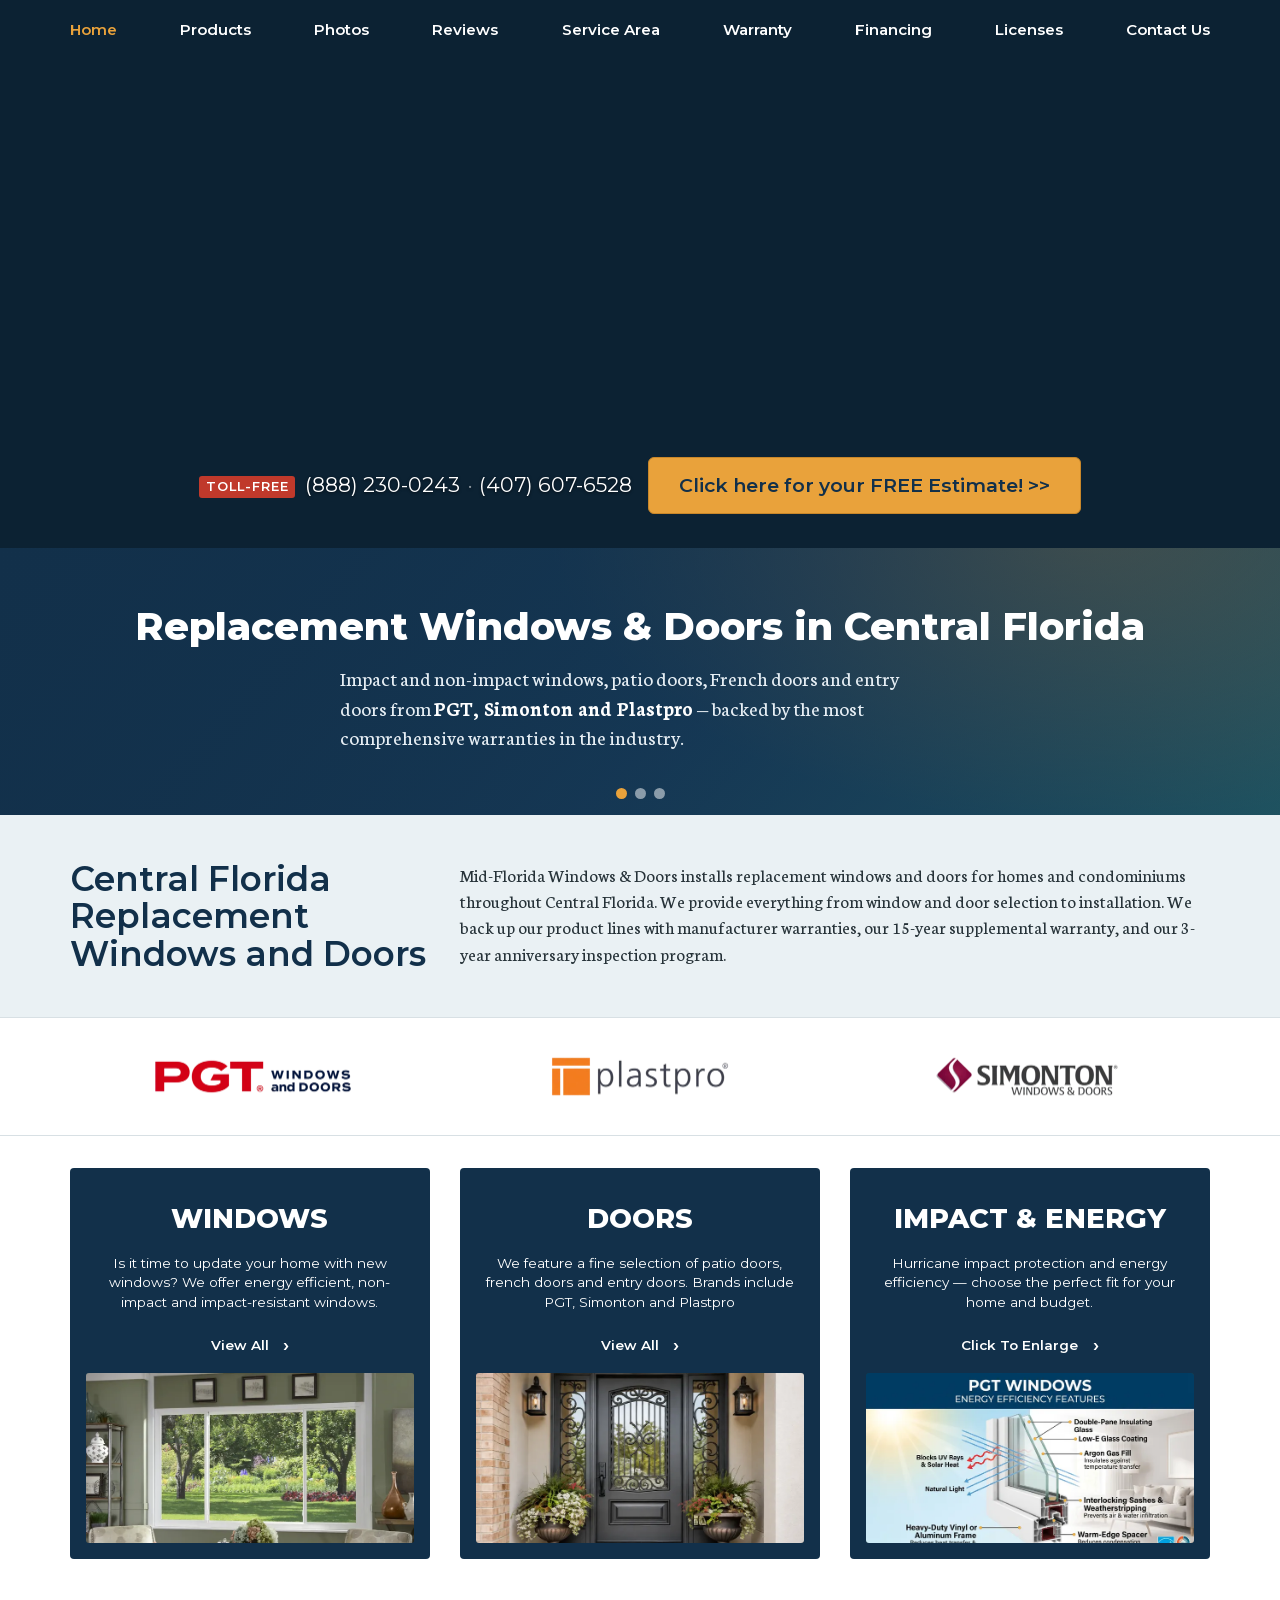
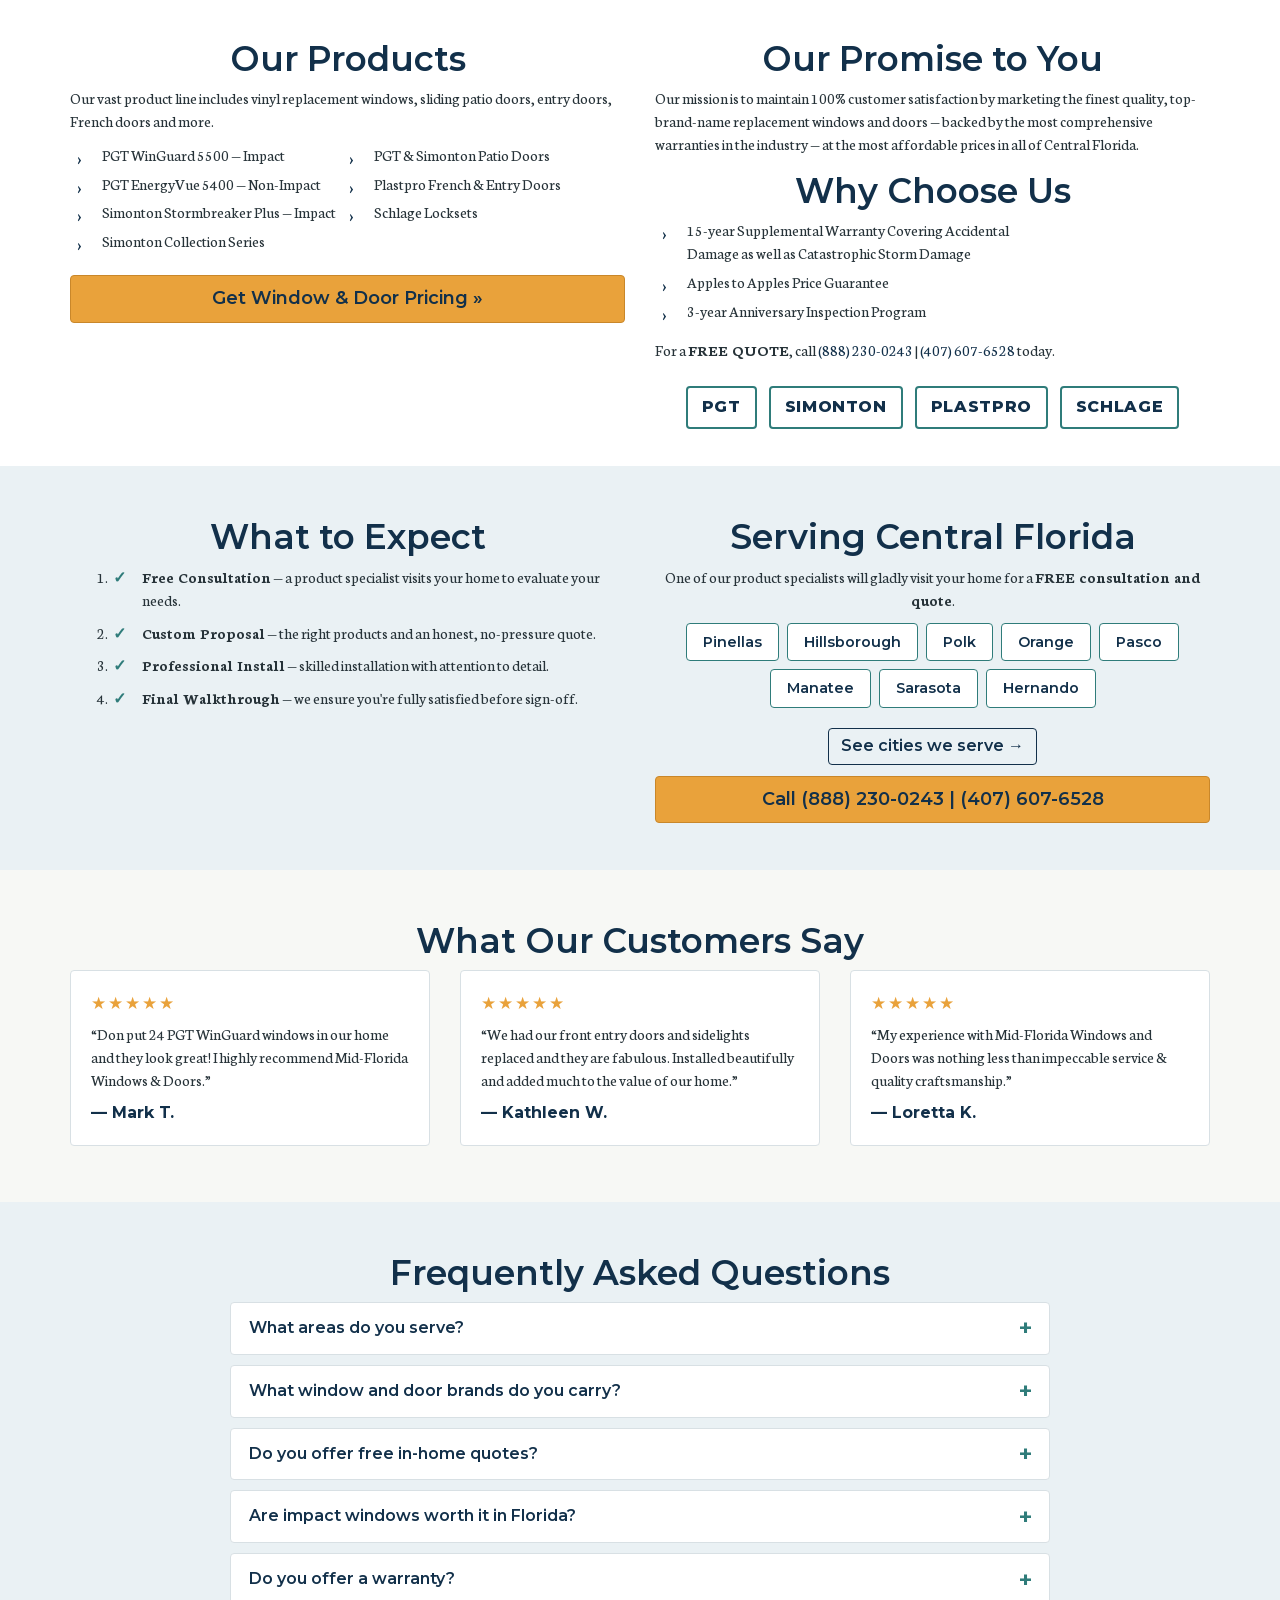
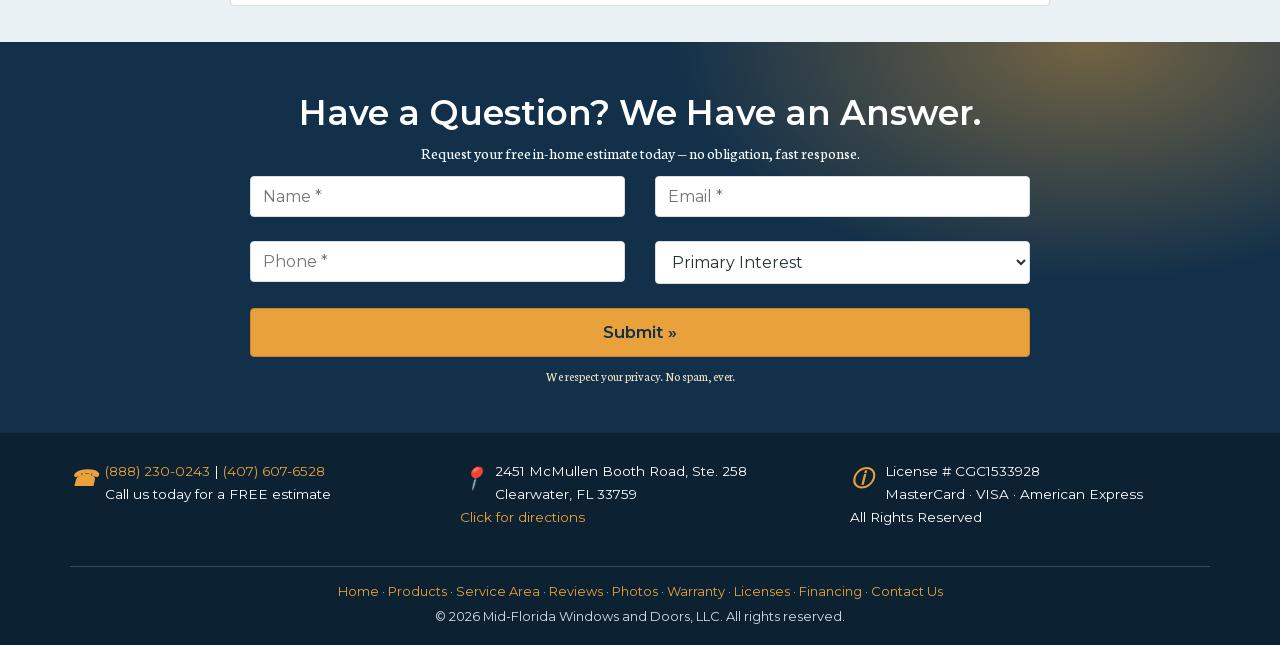
==== commit 6766b457: "style: balance the warranty sentence so it breaks after 'Accidental' Add text-wrap: balance to the w" ====
--- a/index.html
+++ b/index.html
@@ -44,7 +44,7 @@
   <link rel="preload" as="image" href="images/header-hero-1920.webp" type="image/webp" media="(min-width: 768px)" fetchpriority="high" />
 
   <!-- Styles -->
-  <link rel="stylesheet" href="css/styles.css?v=20261024b" />
+  <link rel="stylesheet" href="css/styles.css?v=20261024c" />
 
   <!-- Structured Data: LocalBusiness -->
   <script type="application/ld+json">
--- a/css/styles.css
+++ b/css/styles.css
@@ -1940,6 +1940,9 @@
     white-space: normal;
     overflow-wrap: break-word;
   }
+  /* Balance the two halves of the long warranty sentence so the break always
+     lands after "Accidental" instead of drifting with the column width. */
+  .entry-content ul.warranty-list li { text-wrap: balance; }
   .two-col { float: left; }
   /* The floated product lists sit outside normal flow, so the full-width CTA
      button after them would overlap the list text. Clear it below the floats. */
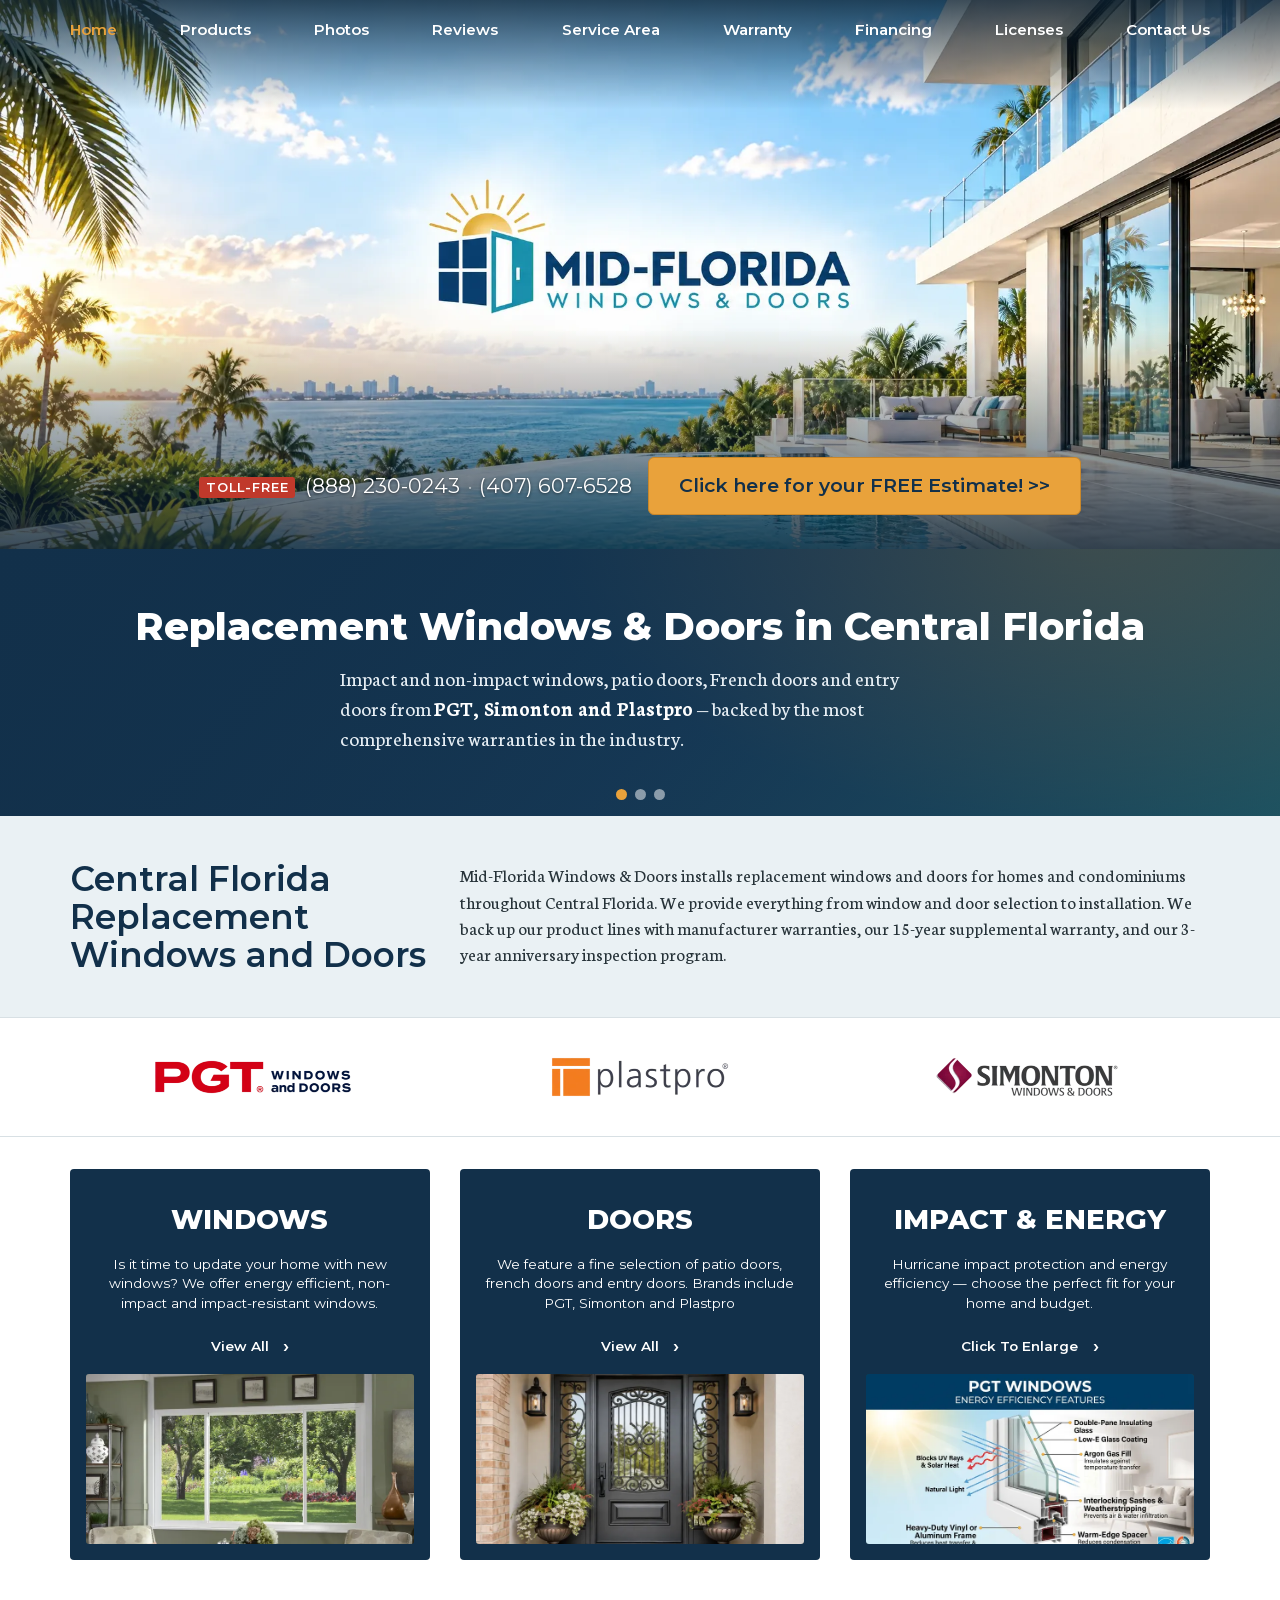
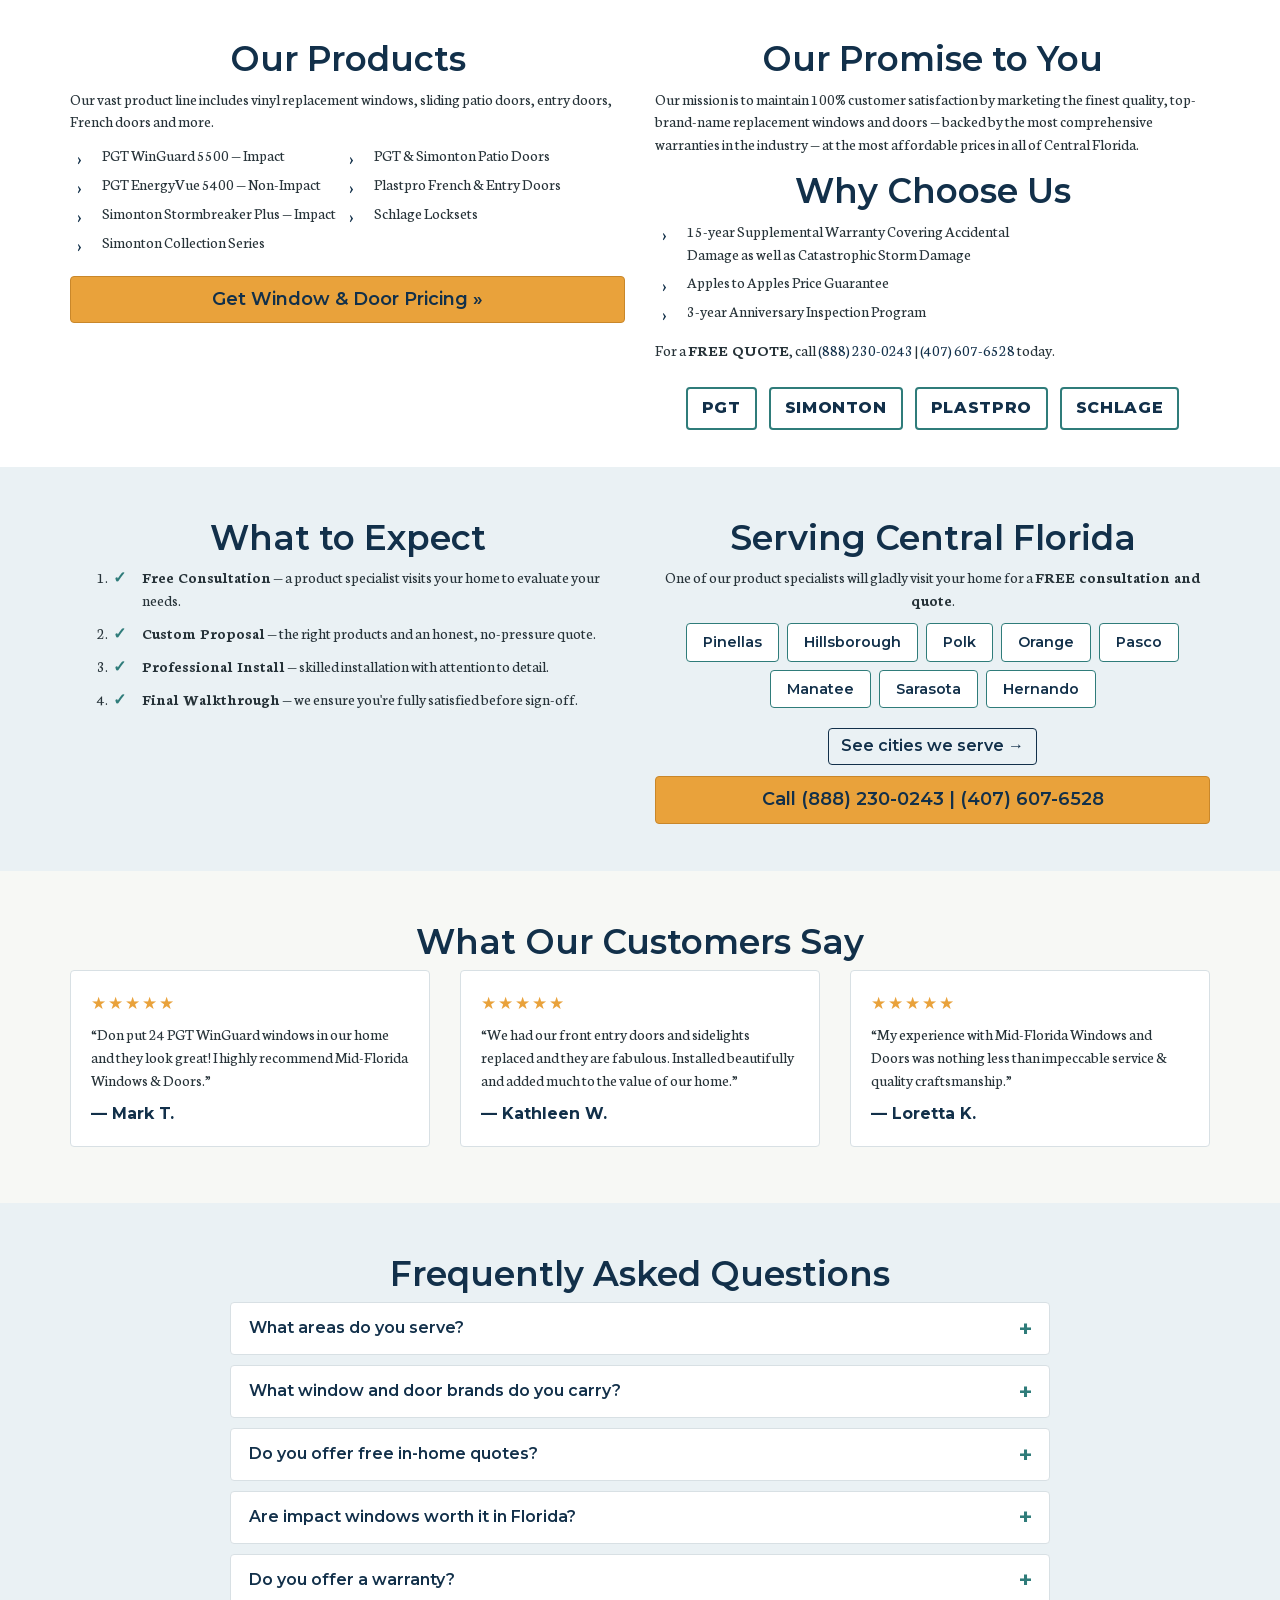
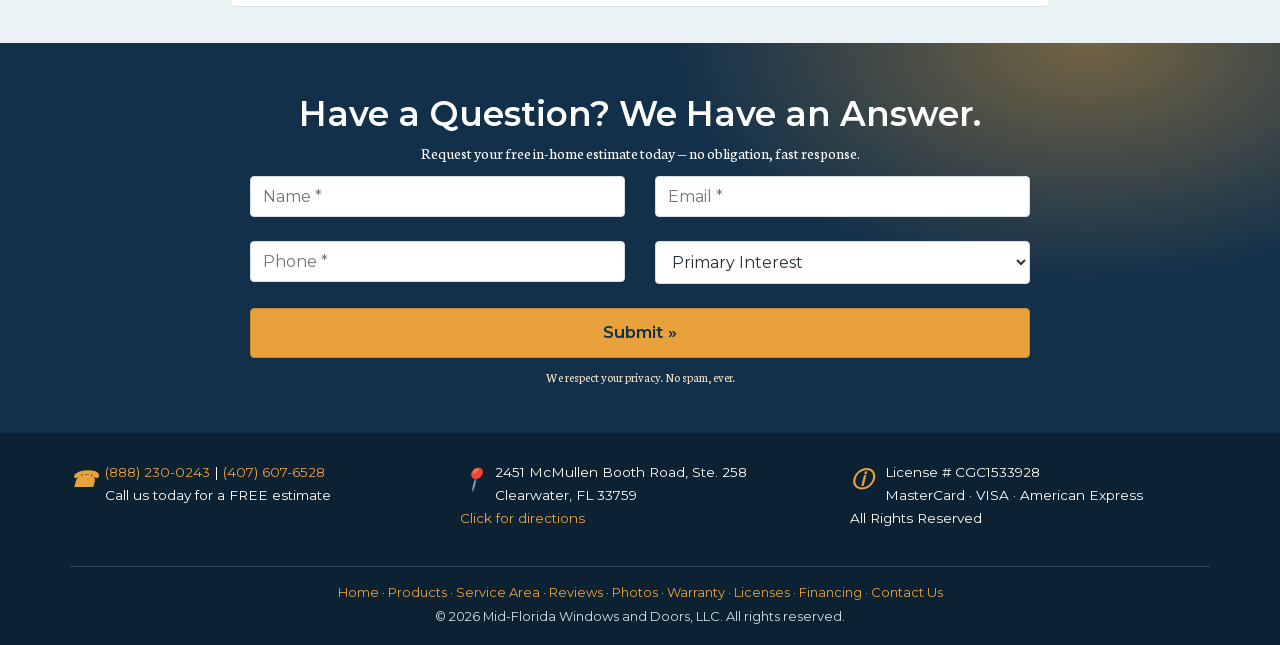
==== commit 8614f3aa: "style: enlarge the BBB badge on the testimonials page for desktop The badge rendered at 80px wide (f" ====
--- a/index.html
+++ b/index.html
@@ -44,7 +44,7 @@
   <link rel="preload" as="image" href="images/header-hero-1920.webp" type="image/webp" media="(min-width: 768px)" fetchpriority="high" />
 
   <!-- Styles -->
-  <link rel="stylesheet" href="css/styles.css?v=20261024c" />
+  <link rel="stylesheet" href="css/styles.css?v=20261024d" />
 
   <!-- Structured Data: LocalBusiness -->
   <script type="application/ld+json">
--- a/css/styles.css
+++ b/css/styles.css
@@ -2015,6 +2015,13 @@
     border-top: 3px solid var(--teal);
     color: var(--navy);
   }
+
+  /* Desktop: the BBB badge carries more weight at this width, so scale it up
+     from the 80px mobile size. Stays under the 186px source width to keep it
+     crisp, and the caption grows with it so the pair stays balanced. */
+  .reviews-bbb { margin-top: 32px; }
+  .reviews-bbb__link { gap: 18px; font-size: 1.15rem; }
+  .reviews-bbb__logo { width: 150px; }
 }
 
 /* Mobile / tablet nav (hamburger) — hide inline links, show toggle */
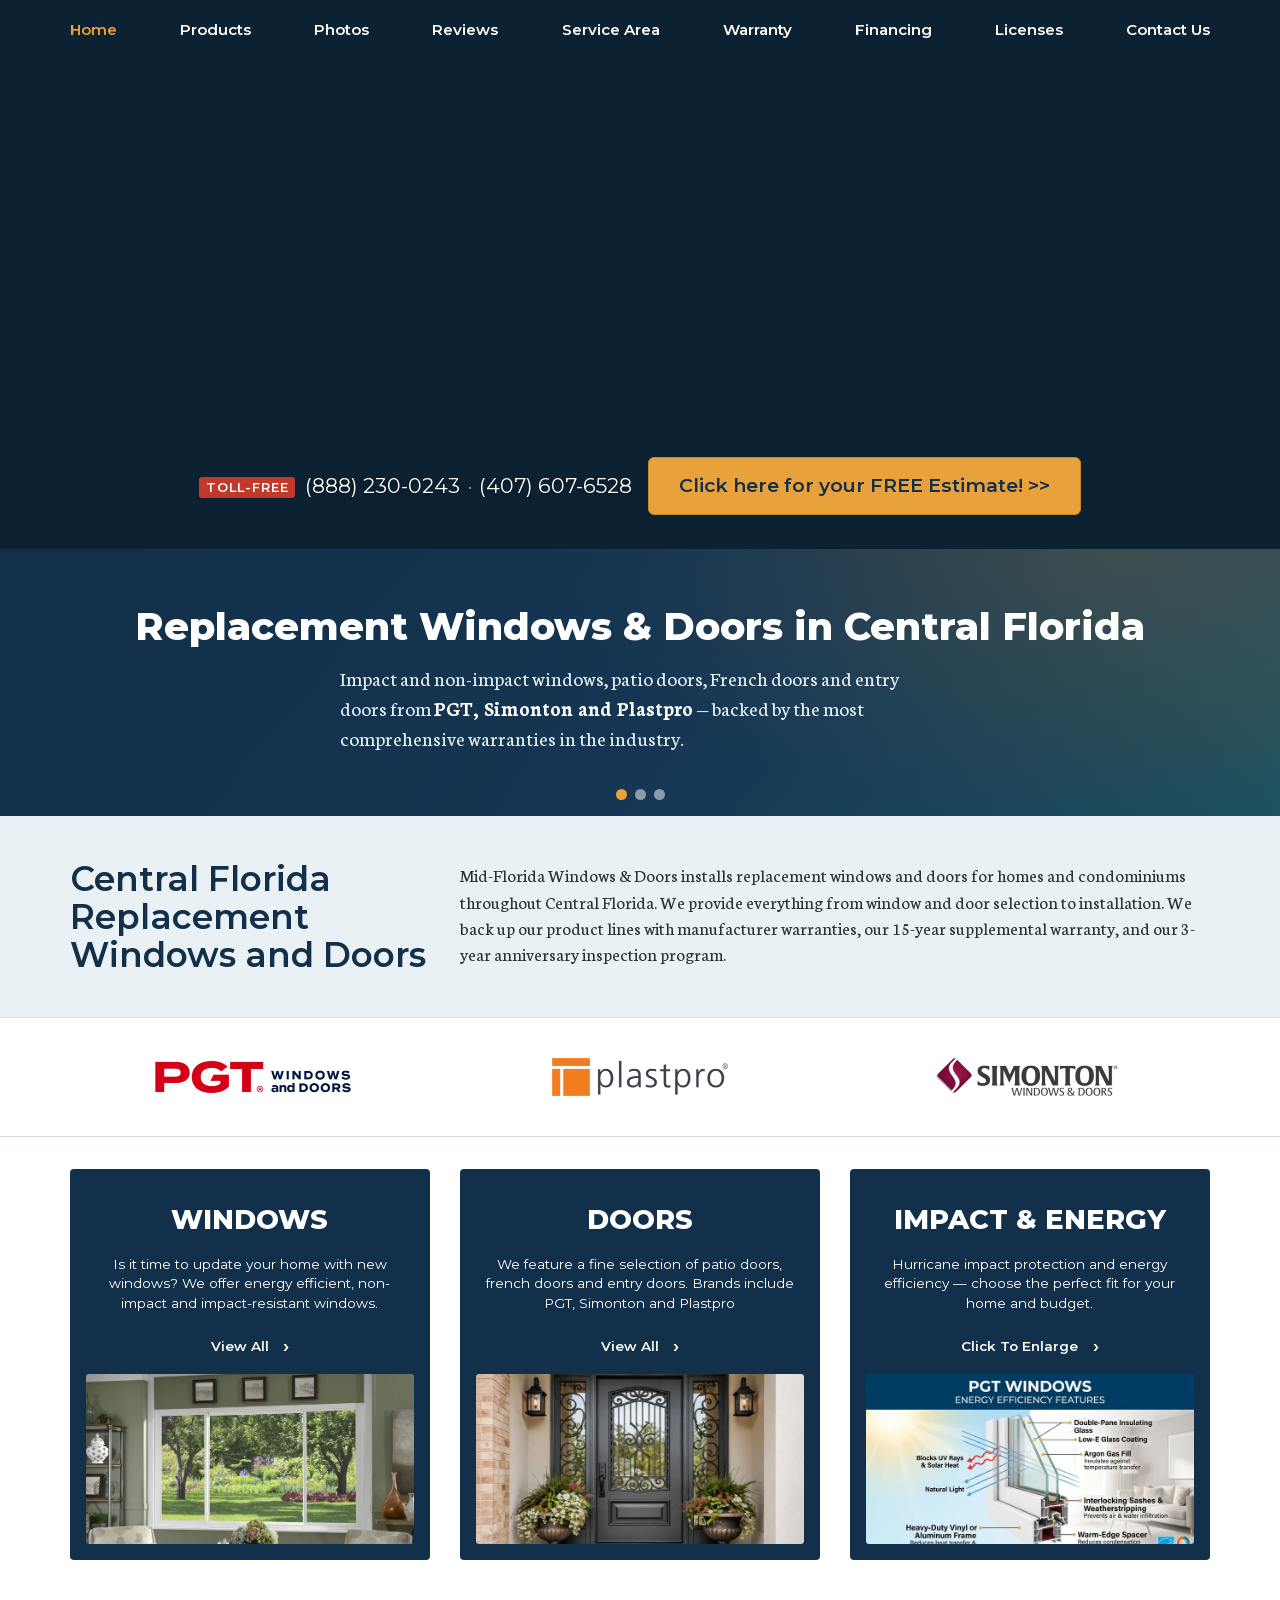
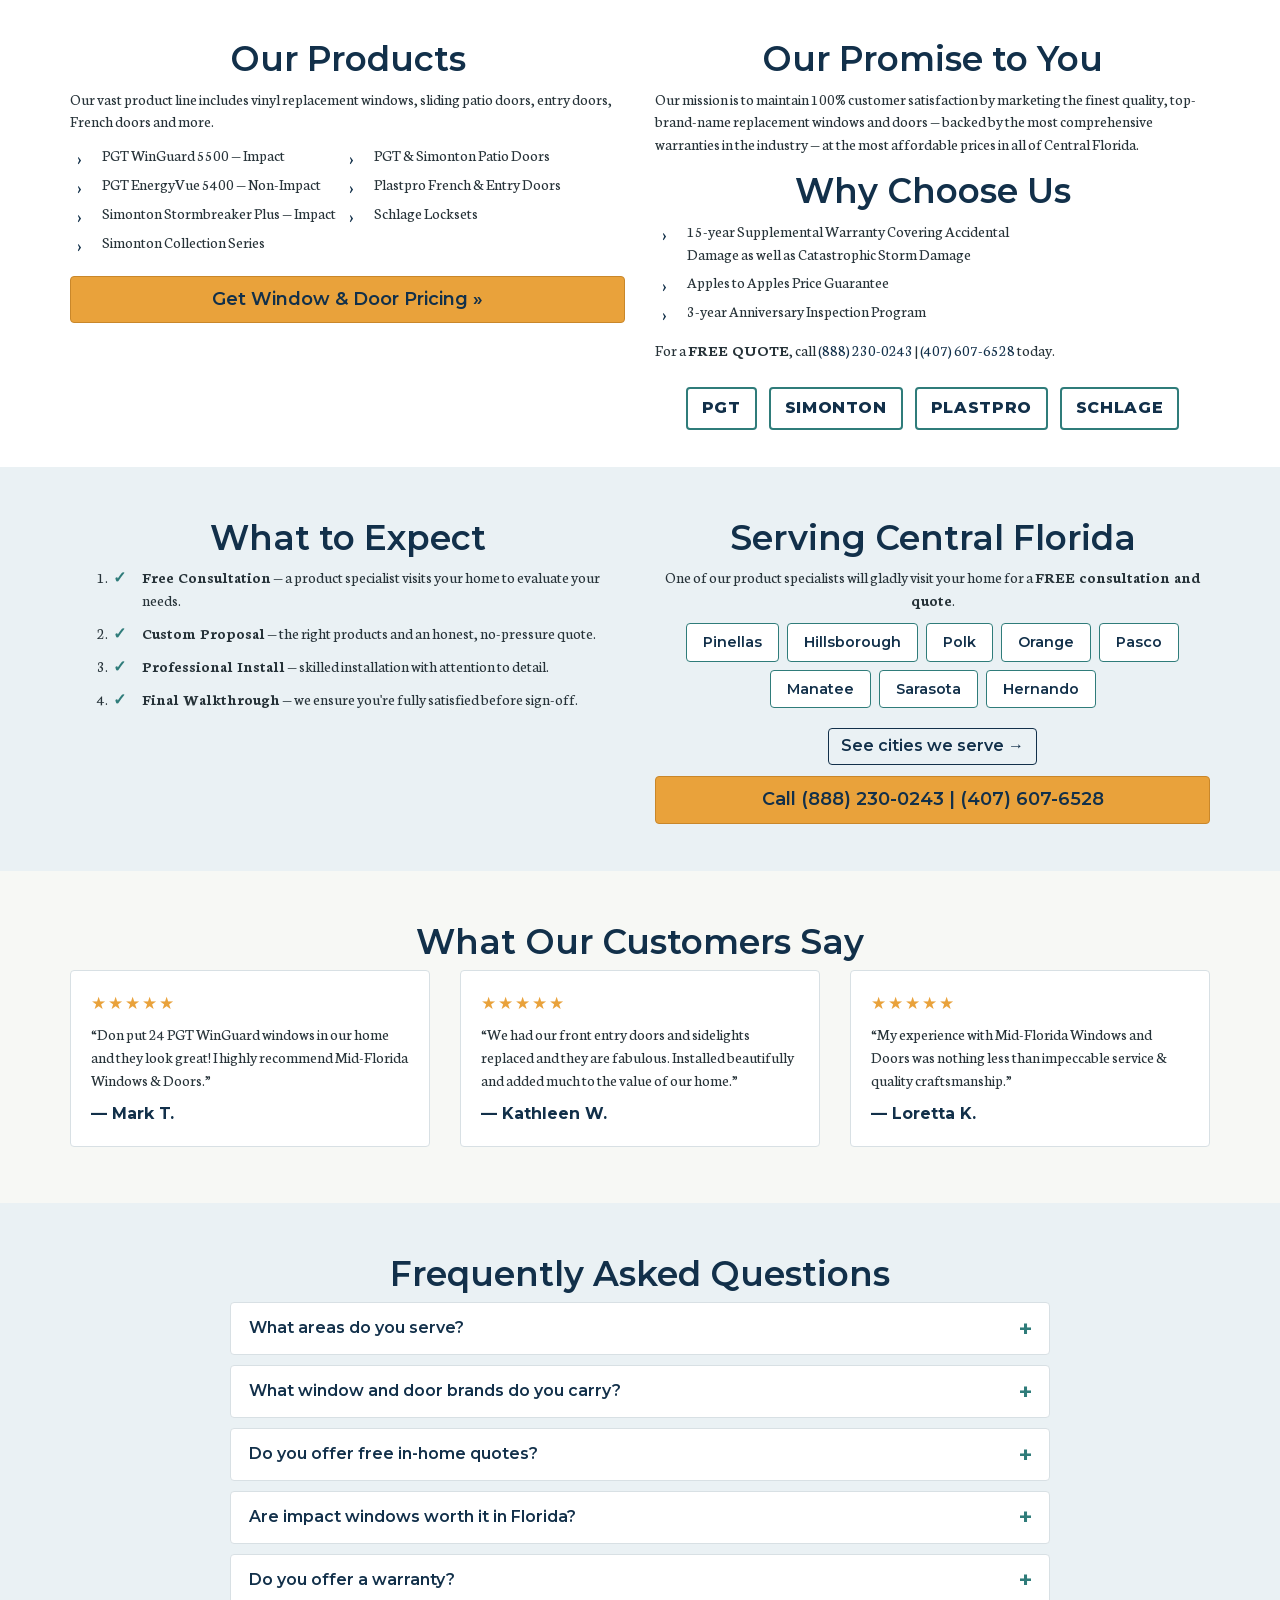
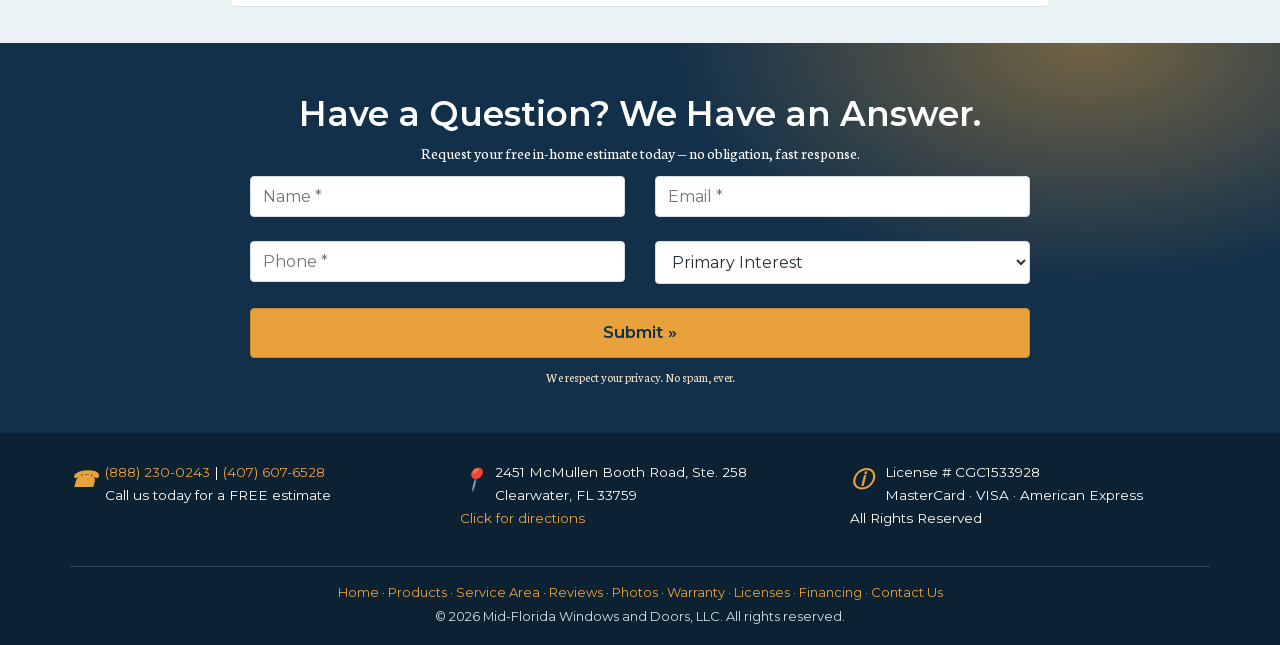
==== commit 016404fb: "feat: add Google Tag Manager (GTM-MM3HDJWG) with phone_click and generate_lead events Loads the cont" ====
--- a/index.html
+++ b/index.html
@@ -109,8 +109,18 @@
     ]
   }
   </script>
+  <!-- Google Tag Manager (loader + container ID live in js/gtm.js).
+       Deferred on purpose: the third-party fetch must not compete with the
+       banner image, which is this page's LCP element. -->
+  <script src="js/gtm.js?v=20261108c" defer></script>
 </head>
 <body>
+
+  <!-- Google Tag Manager (noscript fallback). The ID is duplicated here
+       because a <noscript> cannot read js/gtm.js — change BOTH this line and
+       GTM_CONTAINER_ID in js/gtm.js when the container changes. -->
+  <noscript><iframe src="https://www.googletagmanager.com/ns.html?id=GTM-MM3HDJWG" height="0" width="0" style="display:none;visibility:hidden" title="Google Tag Manager"></iframe></noscript>
+  <!-- End Google Tag Manager (noscript) -->
 
   <!-- ===================== SITE HEADER — full-bleed image banner ===================== -->
   <header class="site-header" aria-label="Site header">
@@ -476,6 +486,6 @@
     </div>
   </footer>
 
-  <script src="js/main.js?v=20261024a" defer></script>
+  <script src="js/main.js?v=20261108a" defer></script>
 </body>
 </html>
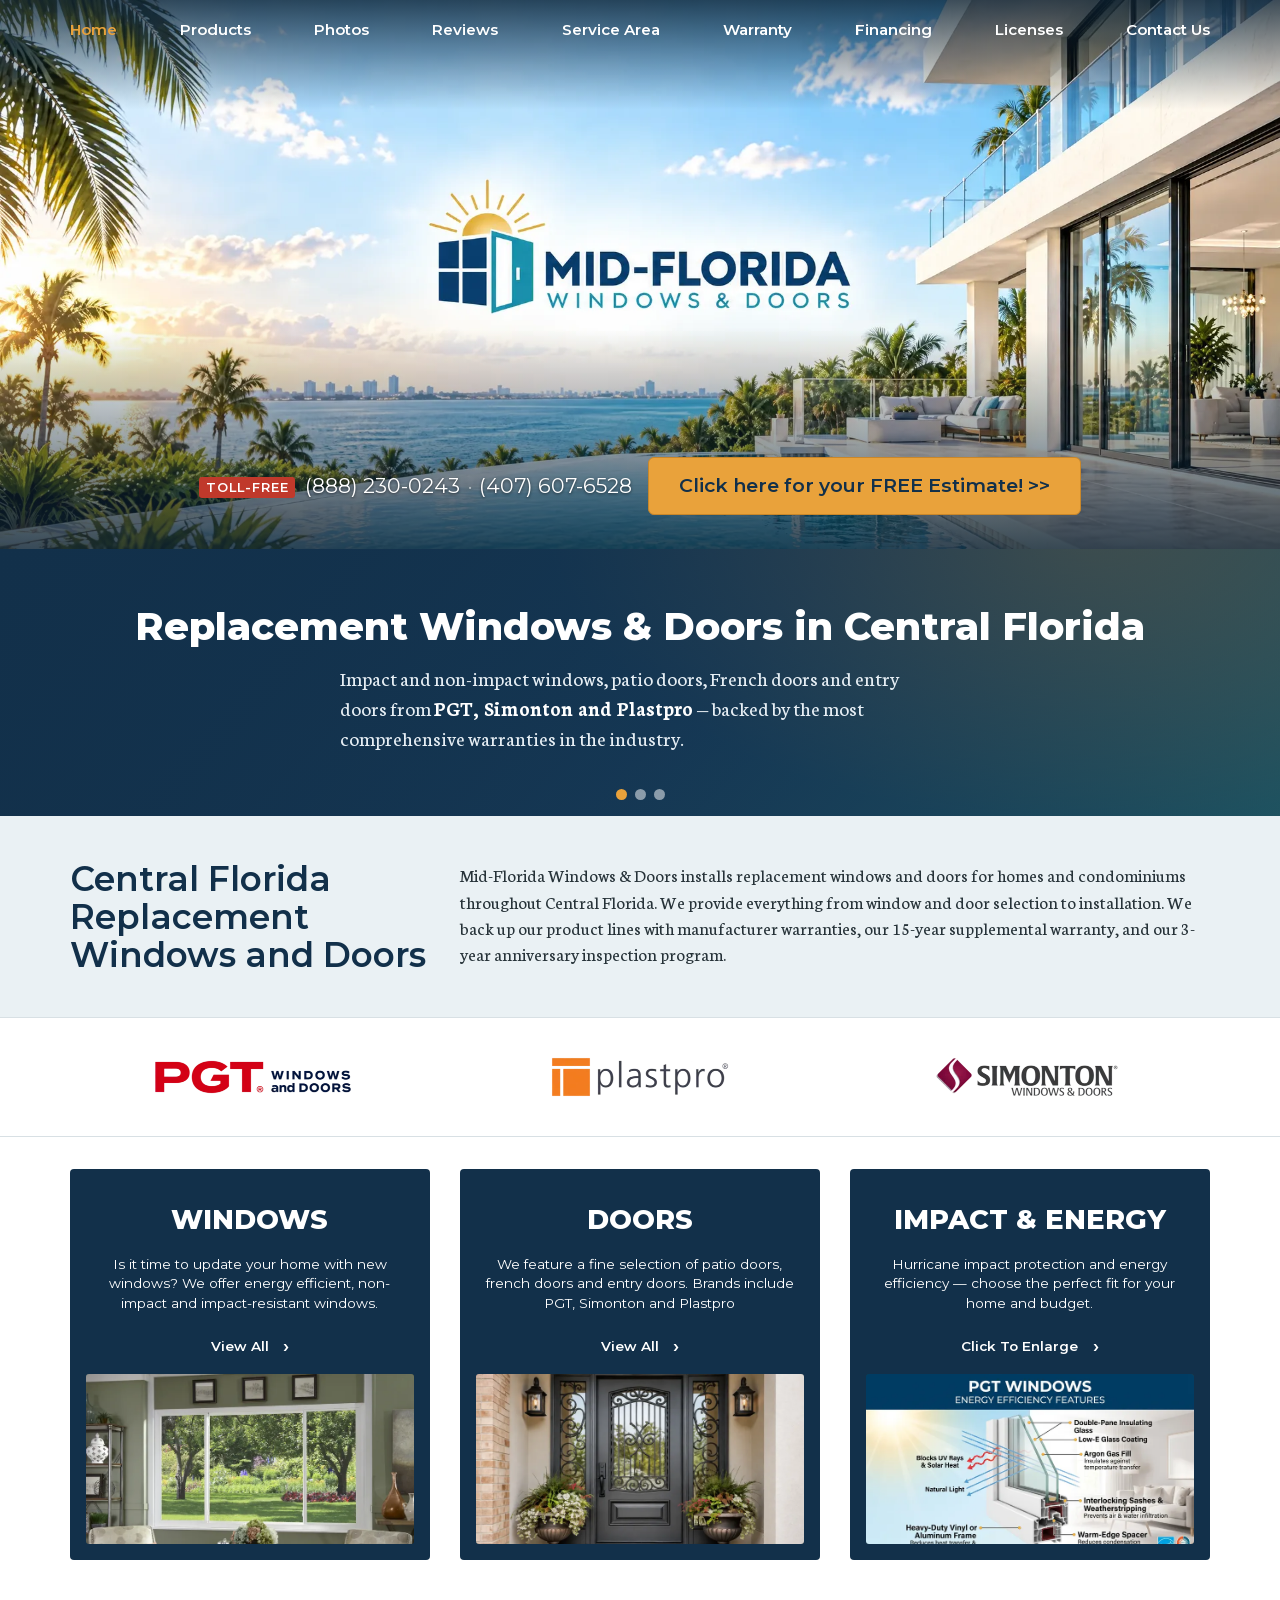
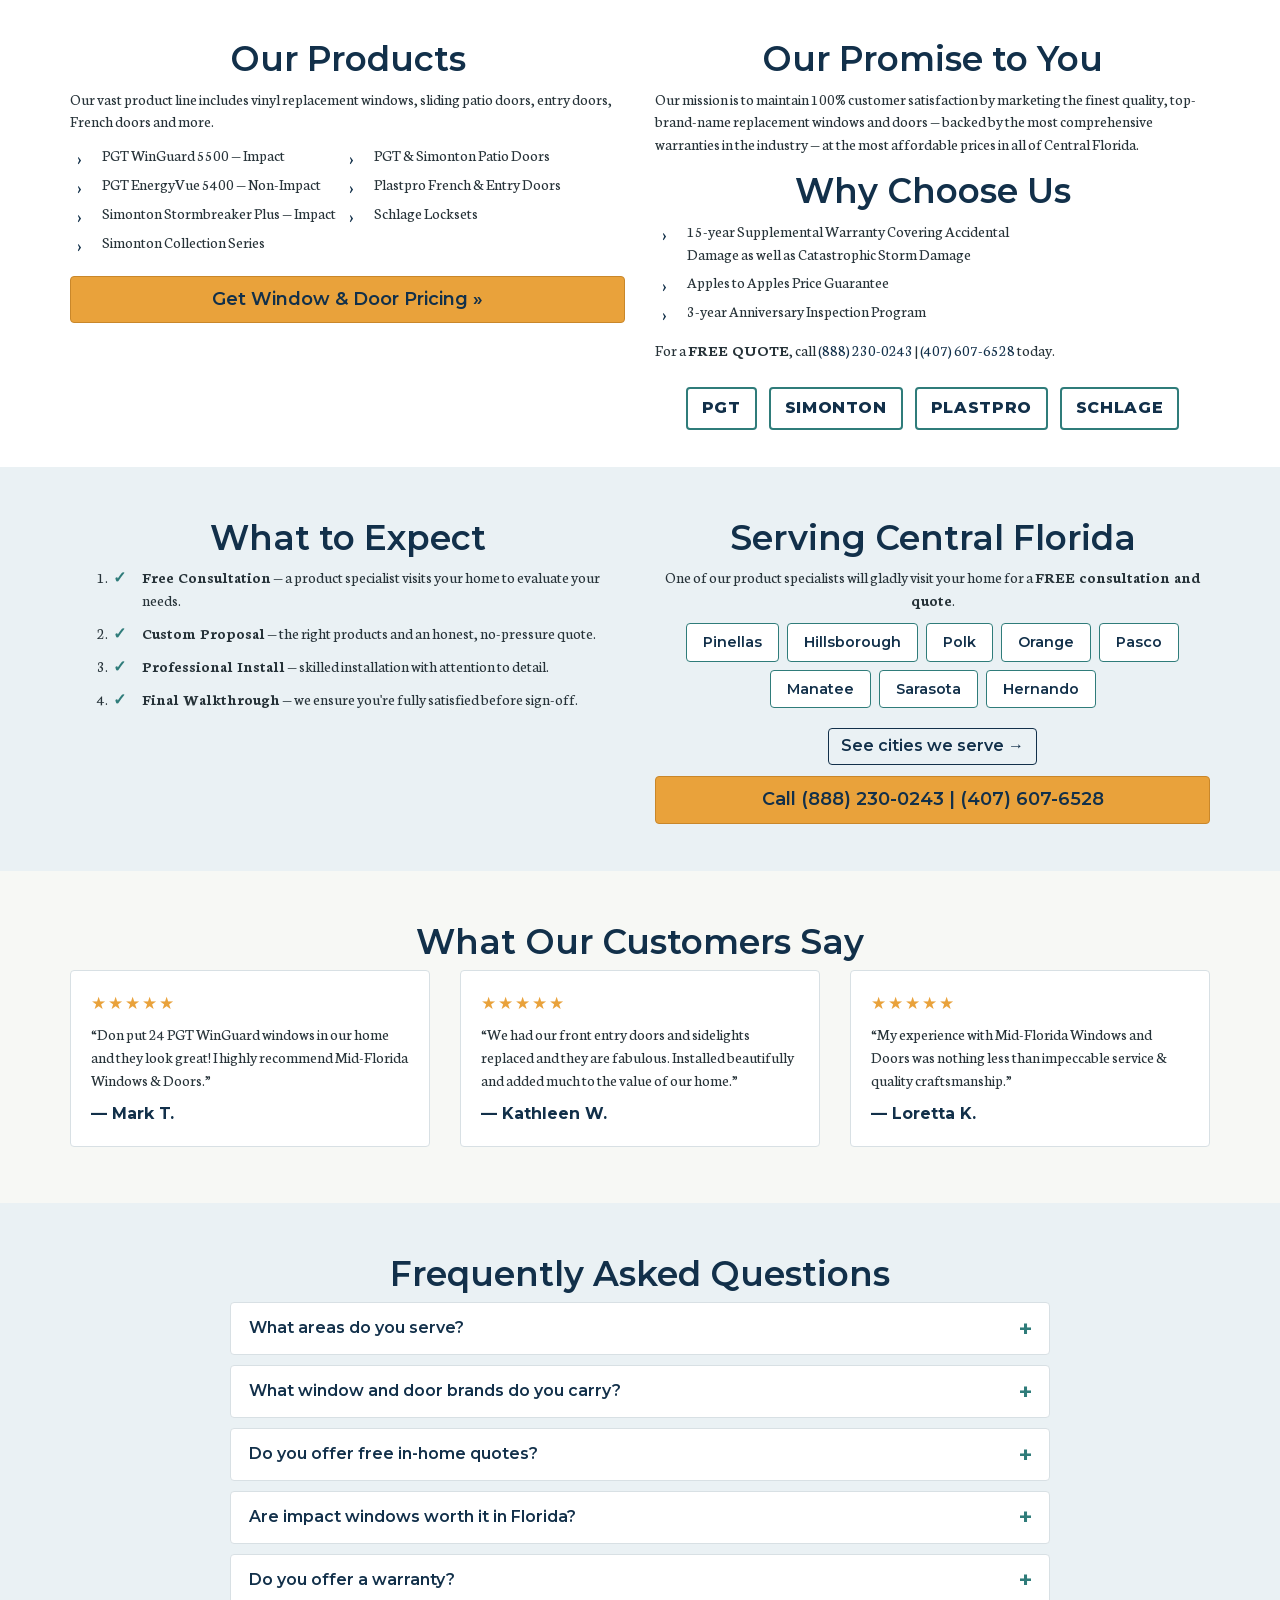
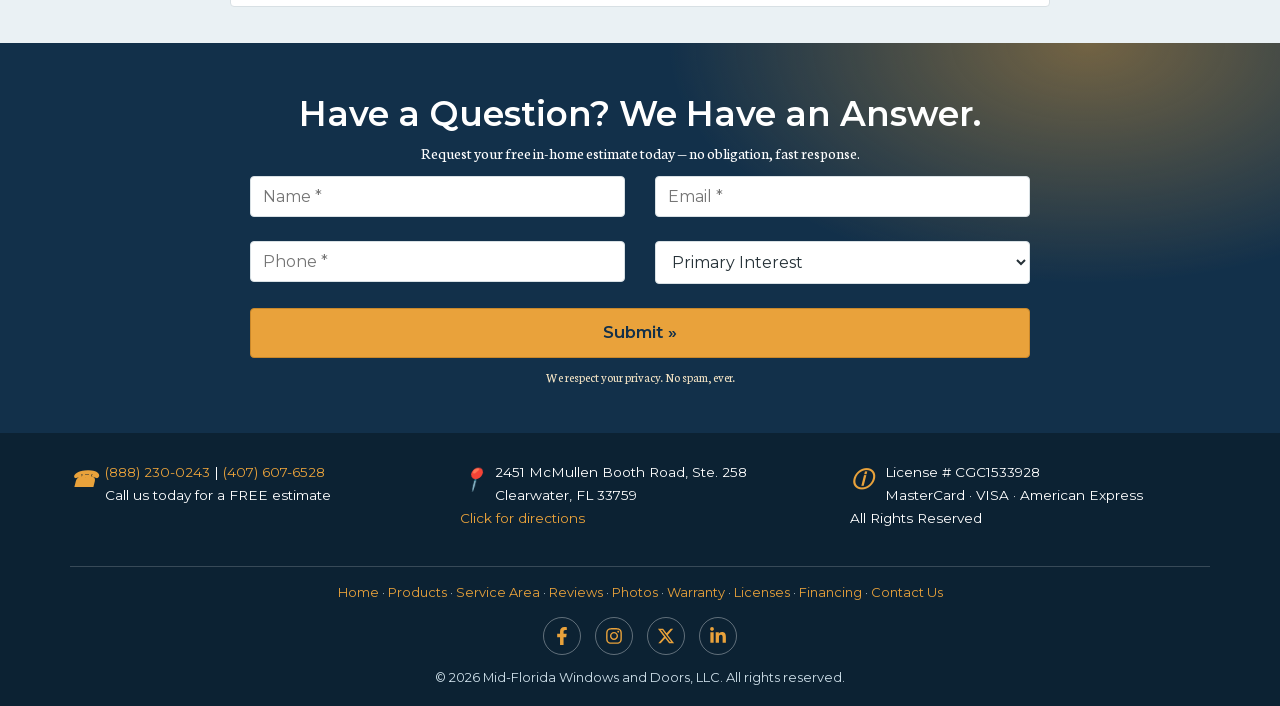
==== commit 9db1c6cd: "Add uniform social icon row to site footer - Add Facebook, Instagram, X and LinkedIn icons as inline" ====
--- a/index.html
+++ b/index.html
@@ -44,7 +44,7 @@
   <link rel="preload" as="image" href="images/header-hero-1920.webp" type="image/webp" media="(min-width: 768px)" fetchpriority="high" />
 
   <!-- Styles -->
-  <link rel="stylesheet" href="css/styles.css?v=20261024d" />
+  <link rel="stylesheet" href="css/styles.css?v=20261110a" />
 
   <!-- Structured Data: LocalBusiness -->
   <script type="application/ld+json">
@@ -481,6 +481,12 @@
       </div>
       <div class="footer-bottom">
         <p><a href="index.html">Home</a> · <a href="products.html">Products</a> · <a href="service-area.html">Service Area</a> · <a href="testimonials.html">Reviews</a> · <a href="photos.html">Photos</a> · <a href="warranty.html">Warranty</a> · <a href="licensing.html">Licenses</a> · <a href="financing.html">Financing</a> · <a href="#free-estimate">Contact Us</a></p>
+        <ul class="footer-social">
+          <li><a href="https://www.facebook.com/midfloridawindowsanddoors" target="_blank" rel="noopener" aria-label="Mid-Florida Windows and Doors on Facebook" title="Facebook"><svg viewBox="0 0 320 512" aria-hidden="true" focusable="false"><path d="M279.14 288l14.22-92.66h-88.91v-60.13c0-25.35 12.42-50.06 52.24-50.06h40.42V6.26S260.43 0 225.36 0c-73.22 0-121.08 44.38-121.08 124.72v70.62H22.89V288h81.39v224h100.17V288z"/></svg></a></li>
+          <li><a href="https://www.instagram.com/" target="_blank" rel="noopener" aria-label="Mid-Florida Windows and Doors on Instagram" title="Instagram"><svg viewBox="0 0 448 512" aria-hidden="true" focusable="false"><path d="M224.1 141c-63.6 0-114.9 51.3-114.9 114.9s51.3 114.9 114.9 114.9S339 319.5 339 255.9 287.7 141 224.1 141zm0 189.6c-41.1 0-74.7-33.5-74.7-74.7s33.5-74.7 74.7-74.7 74.7 33.5 74.7 74.7-33.6 74.7-74.7 74.7zm146.4-194.3c0 14.9-12 26.8-26.8 26.8-14.9 0-26.8-12-26.8-26.8s12-26.8 26.8-26.8 26.8 12 26.8 26.8zm76.1 27.2c-1.7-35.9-9.9-67.7-36.2-93.9-26.2-26.2-58-34.4-93.9-36.2-37-2.1-147.9-2.1-184.9 0-35.8 1.7-67.6 9.9-93.9 36.1s-34.4 58-36.2 93.9c-2.1 37-2.1 147.9 0 184.9 1.7 35.9 9.9 67.7 36.2 93.9s58 34.4 93.9 36.2c37 2.1 147.9 2.1 184.9 0 35.9-1.7 67.7-9.9 93.9-36.2 26.2-26.2 34.4-58 36.2-93.9 2.1-37 2.1-147.8 0-184.8zM398.8 388c-7.8 19.6-22.9 34.7-42.6 42.6-29.5 11.7-99.5 9-132.1 9s-102.7 2.6-132.1-9c-19.6-7.8-34.7-22.9-42.6-42.6-11.7-29.5-9-99.5-9-132.1s-2.6-102.7 9-132.1c7.8-19.6 22.9-34.7 42.6-42.6 29.5-11.7 99.5-9 132.1-9s102.7-2.6 132.1 9c19.6 7.8 34.7 22.9 42.6 42.6 11.7 29.5 9 99.5 9 132.1s2.7 102.7-9 132.1z"/></svg></a></li>
+          <li><a href="https://x.com/" target="_blank" rel="noopener" aria-label="Mid-Florida Windows and Doors on X" title="X"><svg viewBox="0 0 512 512" aria-hidden="true" focusable="false"><path d="M389.2 48h70.6L305.6 224.2 487 464H345L233.7 318.6 106.5 464H35.8L200.7 275.5 26.8 48h145.6l100.5 132.9L389.2 48zM364.4 421.8h39.1L151.1 88h-42l255.3 333.8z"/></svg></a></li>
+          <li><a href="https://www.linkedin.com/" target="_blank" rel="noopener" aria-label="Mid-Florida Windows and Doors on LinkedIn" title="LinkedIn"><svg viewBox="0 0 448 512" aria-hidden="true" focusable="false"><path d="M100.28 448H7.4V148.9h92.88zM53.79 108.1C24.09 108.1 0 83.5 0 53.8a53.79 53.79 0 0 1 107.58 0c0 29.7-24.1 54.3-53.79 54.3zM447.9 448h-92.68V302.4c0-34.7-.7-79.2-48.29-79.2-48.29 0-55.69 37.7-55.69 76.7V448h-92.78V148.9h89.08v40.8h1.3c12.4-23.5 42.69-48.3 87.88-48.3 94 0 111.28 61.9 111.28 142.3V448z"/></svg></a></li>
+        </ul>
         <p>© <span id="year">2026</span> Mid-Florida Windows and Doors, LLC. All rights reserved.</p>
       </div>
     </div>
--- a/css/styles.css
+++ b/css/styles.css
@@ -1825,6 +1825,70 @@
 }
 .footer-bottom p { margin-bottom: 6px; }
 
+/* ---------- Footer social row (Facebook / Instagram / X / LinkedIn) ----------
+   One uniform, evenly spaced horizontal row that stays on a single line at
+   every width: the buttons are a fixed square that never flexes, so the
+   circles stay optically identical instead of stretching in a flex row. */
+.footer-social {
+  display: flex;
+  flex-wrap: nowrap;
+  align-items: center;
+  justify-content: center;
+  gap: 14px;
+  margin: 1.2em 0 1em;
+  padding: 0;
+  list-style: none;
+}
+.footer-social li {
+  display: flex;
+  flex: 0 0 auto;
+  margin: 0;
+  padding: 0;
+}
+#site-footer .footer-social a,
+.pdf-foot .footer-social a {
+  display: inline-flex;
+  align-items: center;
+  justify-content: center;
+  width: 38px;
+  height: 38px;
+  border: 1px solid rgba(255, 255, 255, 0.35);
+  border-radius: 50%;
+  color: var(--amber);
+  background-color: transparent;
+  line-height: 0;
+  transition: background-color 0.18s ease, border-color 0.18s ease, color 0.18s ease, transform 0.18s ease;
+}
+#site-footer .footer-social a:hover,
+#site-footer .footer-social a:focus-visible,
+.pdf-foot .footer-social a:hover,
+.pdf-foot .footer-social a:focus-visible {
+  color: var(--navy-dark);
+  background-color: var(--amber);
+  border-color: var(--amber);
+  text-decoration: none;
+  transform: translateY(-1px);
+}
+.footer-social svg {
+  display: block;
+  width: 18px;
+  height: 18px;
+  fill: currentColor;
+  pointer-events: none;
+}
+@media (max-width: 400px) {
+  .footer-social { gap: 10px; }
+  #site-footer .footer-social a,
+  .pdf-foot .footer-social a { width: 34px; height: 34px; }
+  .footer-social svg { width: 16px; height: 16px; }
+}
+@media (prefers-reduced-motion: reduce) {
+  #site-footer .footer-social a,
+  .pdf-foot .footer-social a { transition: none; }
+  #site-footer .footer-social a:hover,
+  .pdf-foot .footer-social a:hover { transform: none; }
+}
+
 /* ---------- Utilities ---------- */
 .sr-only {
   position: absolute;
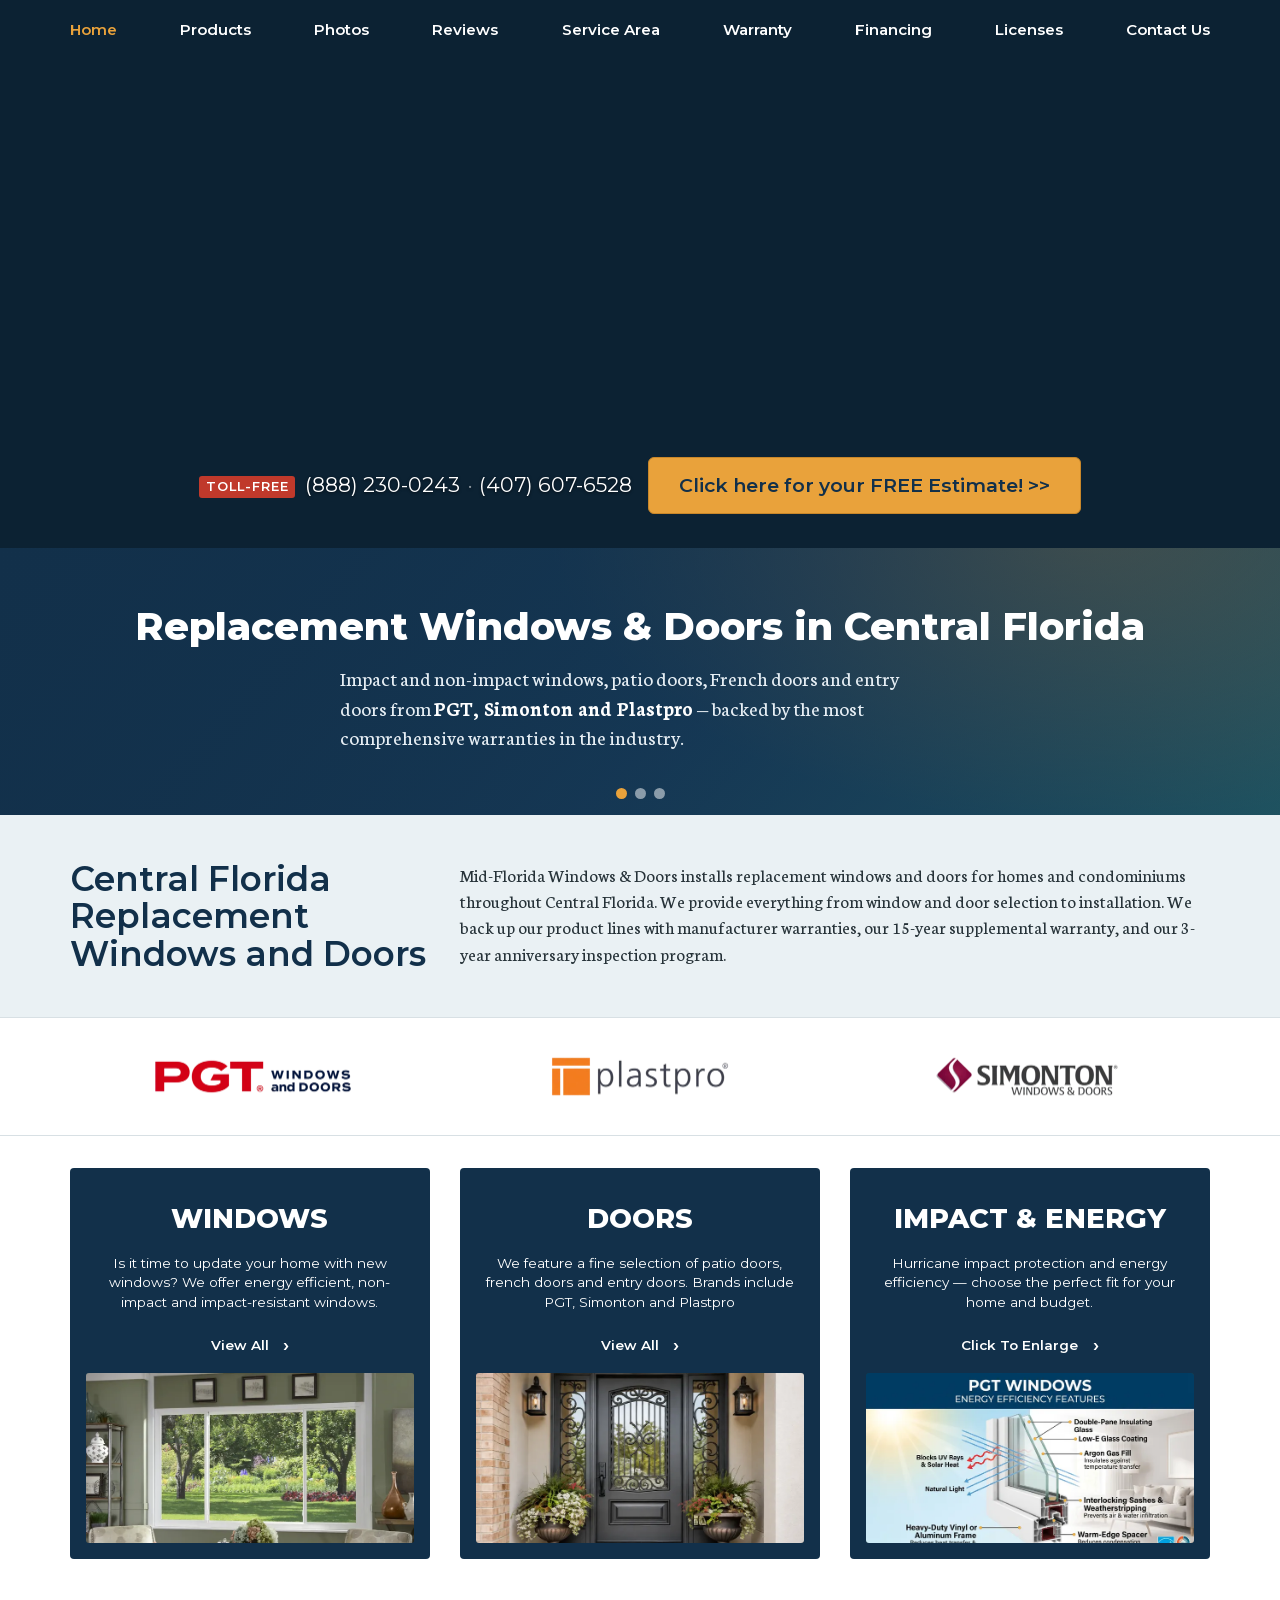
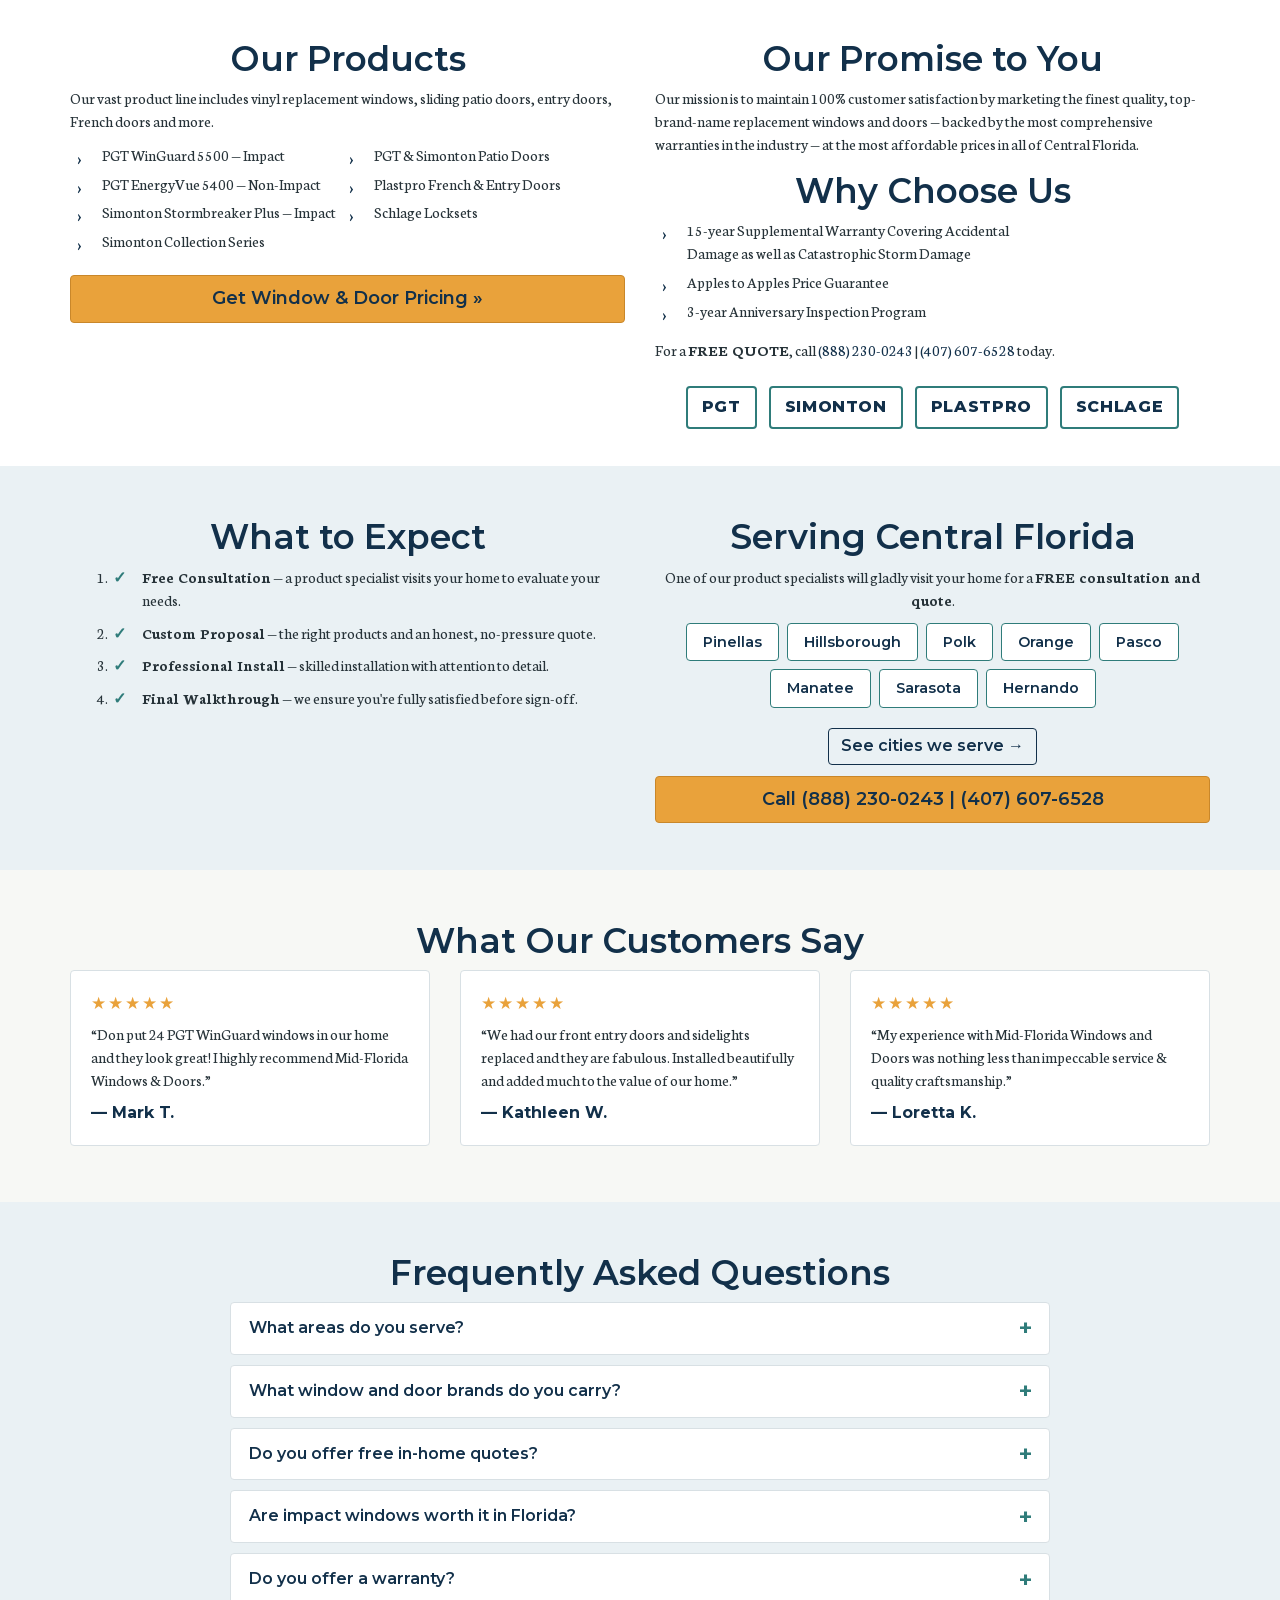
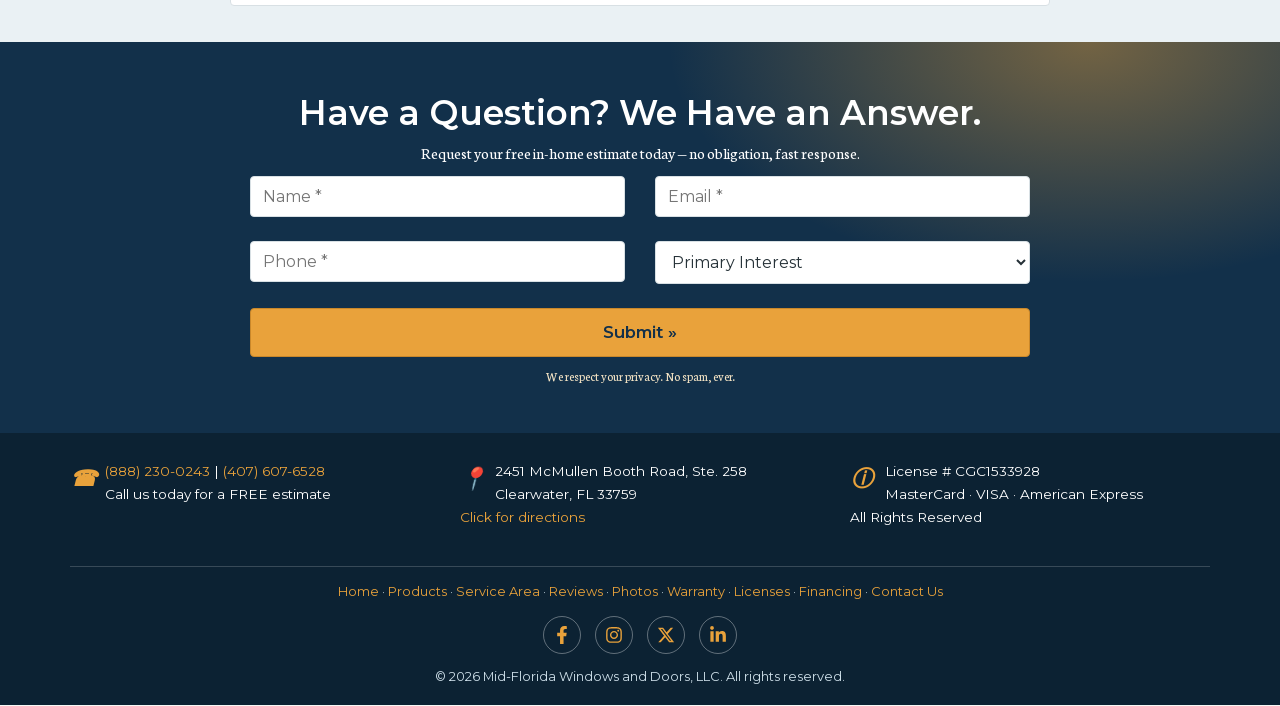
==== commit e973ec60: "Link Instagram social icon to midfloridawindowsanddoors profile" ====
--- a/index.html
+++ b/index.html
@@ -483,7 +483,7 @@
         <p><a href="index.html">Home</a> · <a href="products.html">Products</a> · <a href="service-area.html">Service Area</a> · <a href="testimonials.html">Reviews</a> · <a href="photos.html">Photos</a> · <a href="warranty.html">Warranty</a> · <a href="licensing.html">Licenses</a> · <a href="financing.html">Financing</a> · <a href="#free-estimate">Contact Us</a></p>
         <ul class="footer-social">
           <li><a href="https://www.facebook.com/midfloridawindowsanddoors" target="_blank" rel="noopener" aria-label="Mid-Florida Windows and Doors on Facebook" title="Facebook"><svg viewBox="0 0 320 512" aria-hidden="true" focusable="false"><path d="M279.14 288l14.22-92.66h-88.91v-60.13c0-25.35 12.42-50.06 52.24-50.06h40.42V6.26S260.43 0 225.36 0c-73.22 0-121.08 44.38-121.08 124.72v70.62H22.89V288h81.39v224h100.17V288z"/></svg></a></li>
-          <li><a href="https://www.instagram.com/" target="_blank" rel="noopener" aria-label="Mid-Florida Windows and Doors on Instagram" title="Instagram"><svg viewBox="0 0 448 512" aria-hidden="true" focusable="false"><path d="M224.1 141c-63.6 0-114.9 51.3-114.9 114.9s51.3 114.9 114.9 114.9S339 319.5 339 255.9 287.7 141 224.1 141zm0 189.6c-41.1 0-74.7-33.5-74.7-74.7s33.5-74.7 74.7-74.7 74.7 33.5 74.7 74.7-33.6 74.7-74.7 74.7zm146.4-194.3c0 14.9-12 26.8-26.8 26.8-14.9 0-26.8-12-26.8-26.8s12-26.8 26.8-26.8 26.8 12 26.8 26.8zm76.1 27.2c-1.7-35.9-9.9-67.7-36.2-93.9-26.2-26.2-58-34.4-93.9-36.2-37-2.1-147.9-2.1-184.9 0-35.8 1.7-67.6 9.9-93.9 36.1s-34.4 58-36.2 93.9c-2.1 37-2.1 147.9 0 184.9 1.7 35.9 9.9 67.7 36.2 93.9s58 34.4 93.9 36.2c37 2.1 147.9 2.1 184.9 0 35.9-1.7 67.7-9.9 93.9-36.2 26.2-26.2 34.4-58 36.2-93.9 2.1-37 2.1-147.8 0-184.8zM398.8 388c-7.8 19.6-22.9 34.7-42.6 42.6-29.5 11.7-99.5 9-132.1 9s-102.7 2.6-132.1-9c-19.6-7.8-34.7-22.9-42.6-42.6-11.7-29.5-9-99.5-9-132.1s-2.6-102.7 9-132.1c7.8-19.6 22.9-34.7 42.6-42.6 29.5-11.7 99.5-9 132.1-9s102.7-2.6 132.1 9c19.6 7.8 34.7 22.9 42.6 42.6 11.7 29.5 9 99.5 9 132.1s2.7 102.7-9 132.1z"/></svg></a></li>
+          <li><a href="https://www.instagram.com/midfloridawindowsanddoors/" target="_blank" rel="noopener" aria-label="Mid-Florida Windows and Doors on Instagram" title="Instagram"><svg viewBox="0 0 448 512" aria-hidden="true" focusable="false"><path d="M224.1 141c-63.6 0-114.9 51.3-114.9 114.9s51.3 114.9 114.9 114.9S339 319.5 339 255.9 287.7 141 224.1 141zm0 189.6c-41.1 0-74.7-33.5-74.7-74.7s33.5-74.7 74.7-74.7 74.7 33.5 74.7 74.7-33.6 74.7-74.7 74.7zm146.4-194.3c0 14.9-12 26.8-26.8 26.8-14.9 0-26.8-12-26.8-26.8s12-26.8 26.8-26.8 26.8 12 26.8 26.8zm76.1 27.2c-1.7-35.9-9.9-67.7-36.2-93.9-26.2-26.2-58-34.4-93.9-36.2-37-2.1-147.9-2.1-184.9 0-35.8 1.7-67.6 9.9-93.9 36.1s-34.4 58-36.2 93.9c-2.1 37-2.1 147.9 0 184.9 1.7 35.9 9.9 67.7 36.2 93.9s58 34.4 93.9 36.2c37 2.1 147.9 2.1 184.9 0 35.9-1.7 67.7-9.9 93.9-36.2 26.2-26.2 34.4-58 36.2-93.9 2.1-37 2.1-147.8 0-184.8zM398.8 388c-7.8 19.6-22.9 34.7-42.6 42.6-29.5 11.7-99.5 9-132.1 9s-102.7 2.6-132.1-9c-19.6-7.8-34.7-22.9-42.6-42.6-11.7-29.5-9-99.5-9-132.1s-2.6-102.7 9-132.1c7.8-19.6 22.9-34.7 42.6-42.6 29.5-11.7 99.5-9 132.1-9s102.7-2.6 132.1 9c19.6 7.8 34.7 22.9 42.6 42.6 11.7 29.5 9 99.5 9 132.1s2.7 102.7-9 132.1z"/></svg></a></li>
           <li><a href="https://x.com/" target="_blank" rel="noopener" aria-label="Mid-Florida Windows and Doors on X" title="X"><svg viewBox="0 0 512 512" aria-hidden="true" focusable="false"><path d="M389.2 48h70.6L305.6 224.2 487 464H345L233.7 318.6 106.5 464H35.8L200.7 275.5 26.8 48h145.6l100.5 132.9L389.2 48zM364.4 421.8h39.1L151.1 88h-42l255.3 333.8z"/></svg></a></li>
           <li><a href="https://www.linkedin.com/" target="_blank" rel="noopener" aria-label="Mid-Florida Windows and Doors on LinkedIn" title="LinkedIn"><svg viewBox="0 0 448 512" aria-hidden="true" focusable="false"><path d="M100.28 448H7.4V148.9h92.88zM53.79 108.1C24.09 108.1 0 83.5 0 53.8a53.79 53.79 0 0 1 107.58 0c0 29.7-24.1 54.3-53.79 54.3zM447.9 448h-92.68V302.4c0-34.7-.7-79.2-48.29-79.2-48.29 0-55.69 37.7-55.69 76.7V448h-92.78V148.9h89.08v40.8h1.3c12.4-23.5 42.69-48.3 87.88-48.3 94 0 111.28 61.9 111.28 142.3V448z"/></svg></a></li>
         </ul>
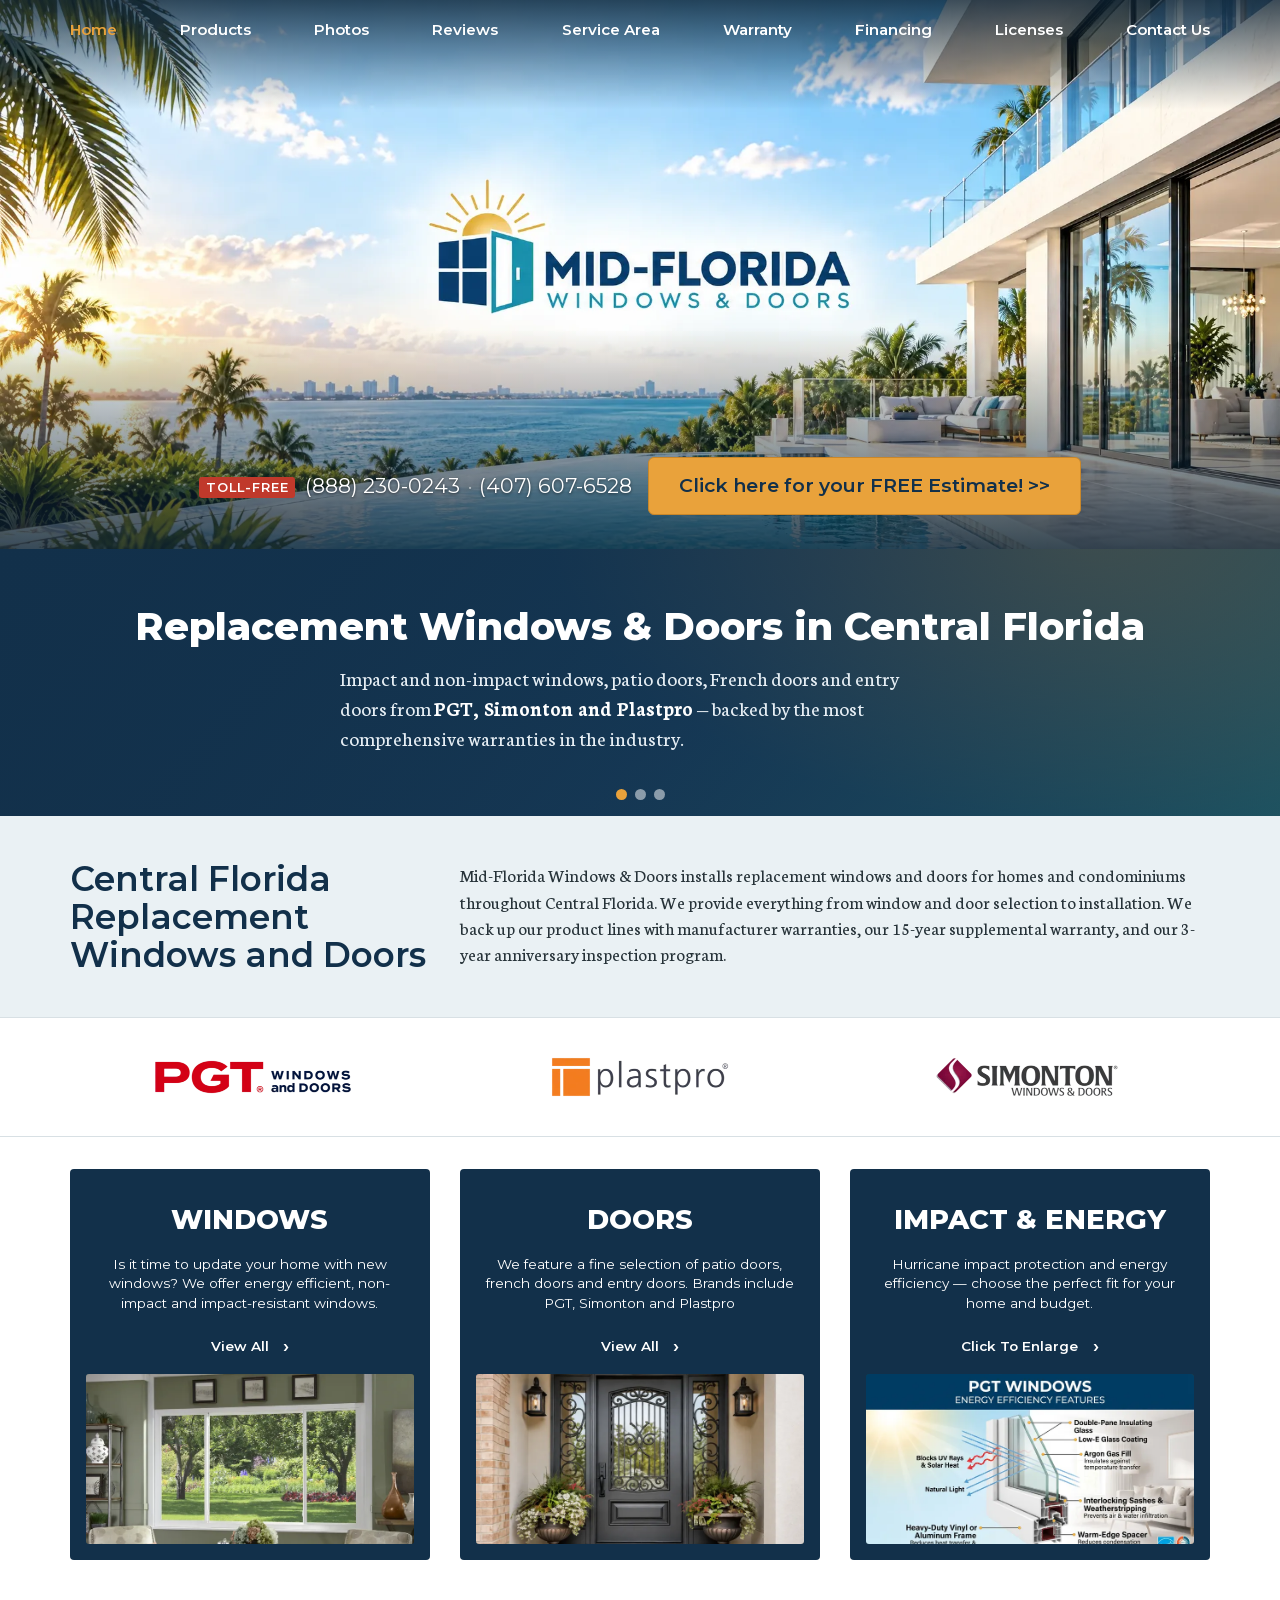
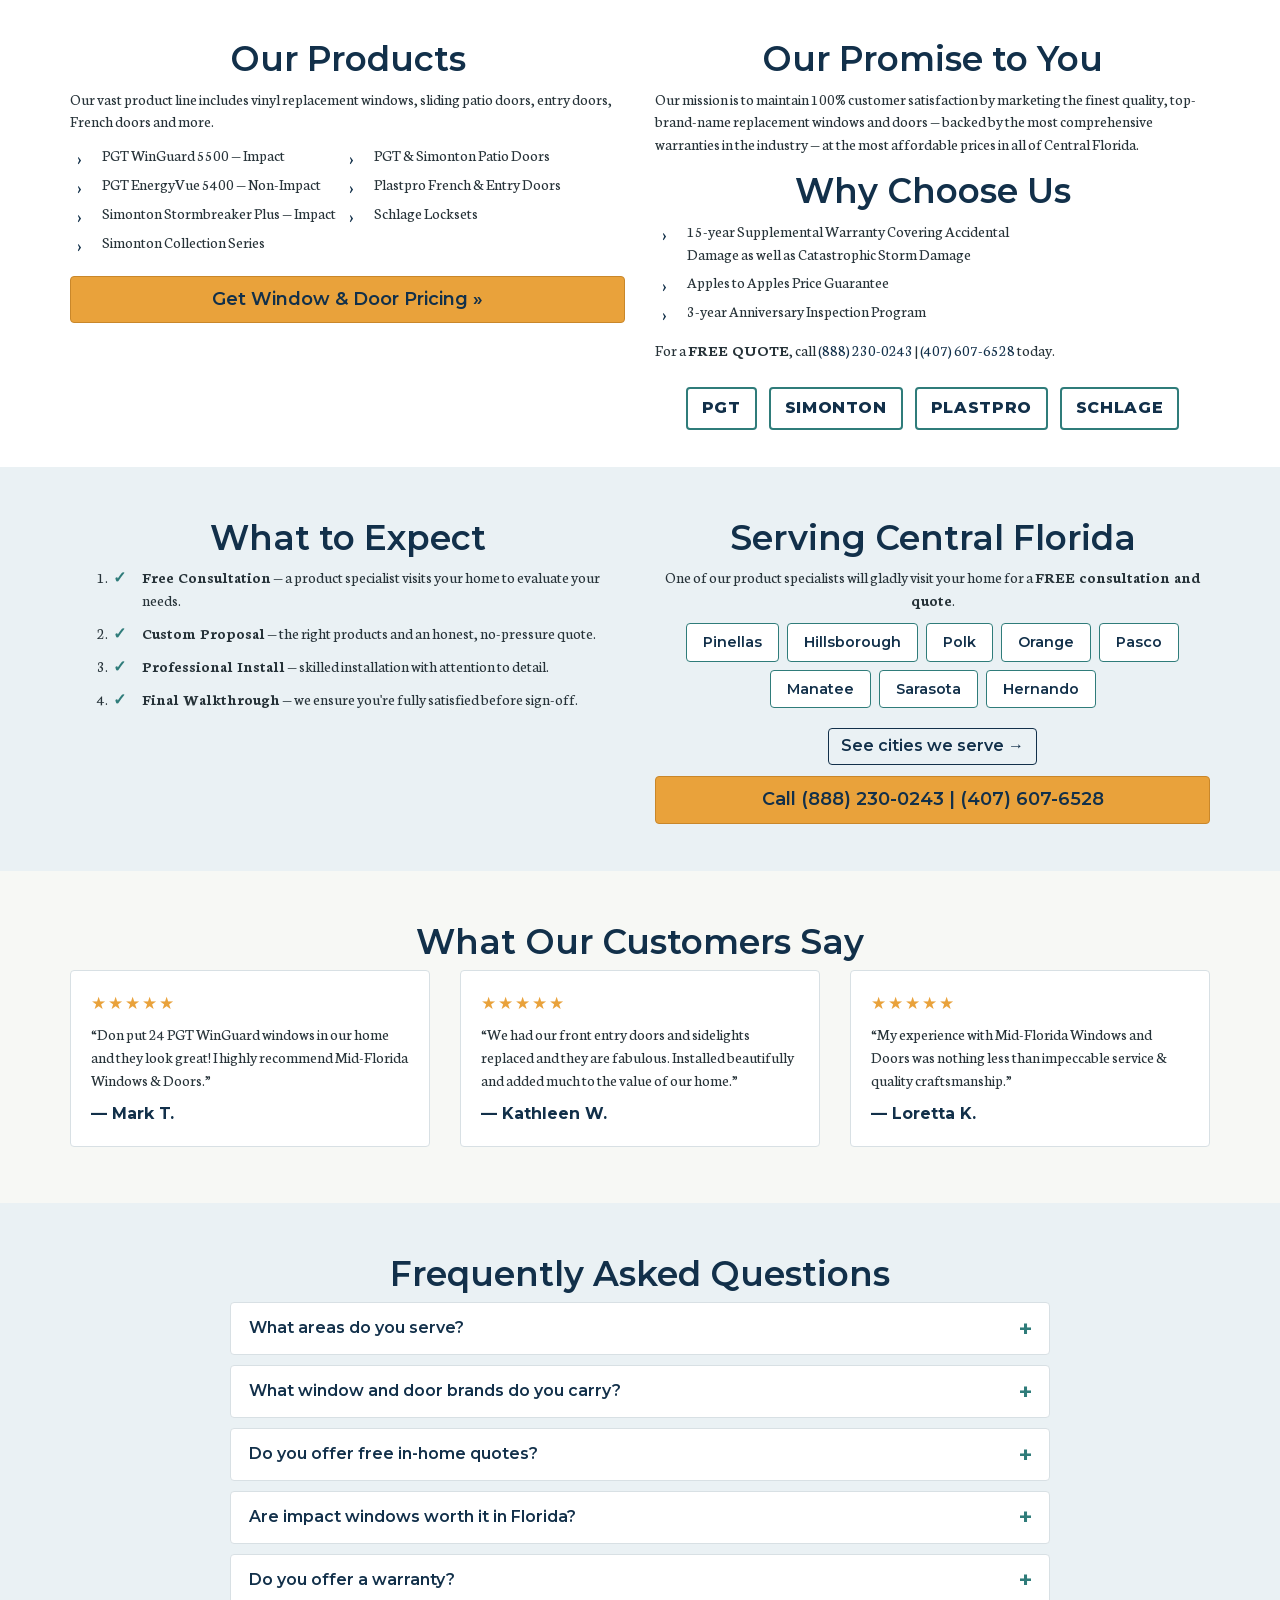
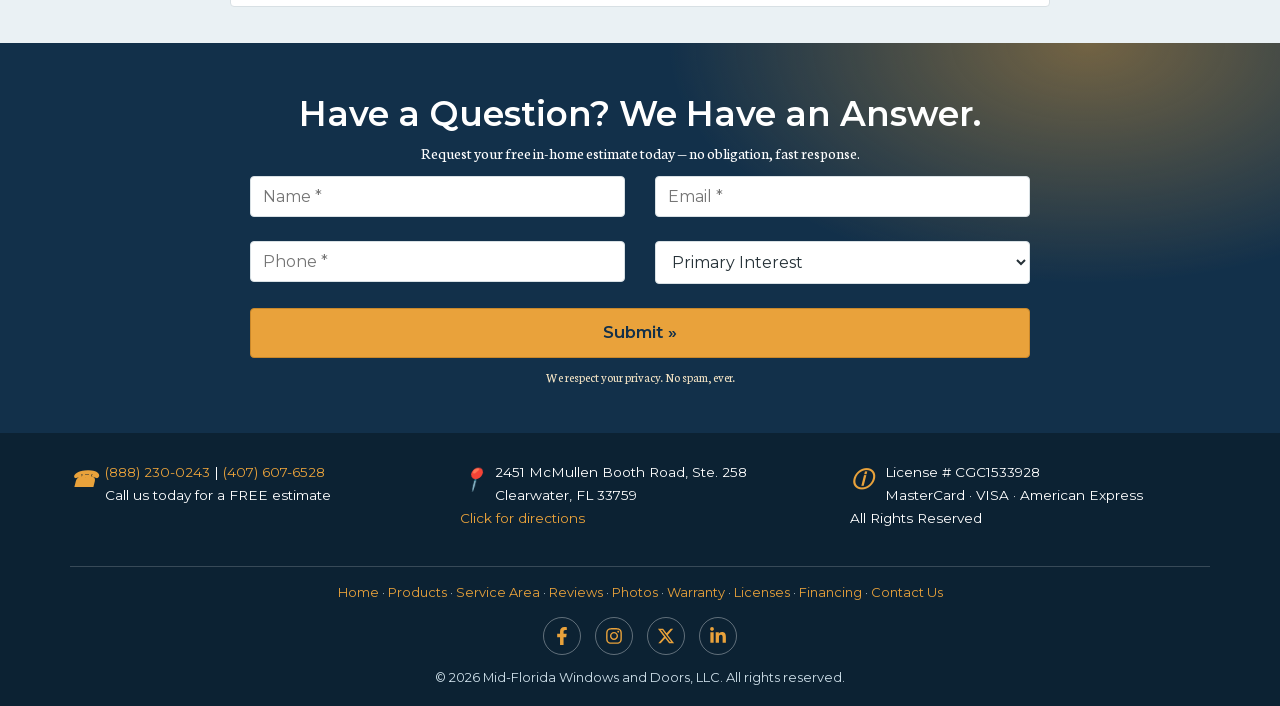
==== commit 3e31a299: "Link X social icon to x.com/midfloridawindo" ====
--- a/index.html
+++ b/index.html
@@ -484,7 +484,7 @@
         <ul class="footer-social">
           <li><a href="https://www.facebook.com/midfloridawindowsanddoors" target="_blank" rel="noopener" aria-label="Mid-Florida Windows and Doors on Facebook" title="Facebook"><svg viewBox="0 0 320 512" aria-hidden="true" focusable="false"><path d="M279.14 288l14.22-92.66h-88.91v-60.13c0-25.35 12.42-50.06 52.24-50.06h40.42V6.26S260.43 0 225.36 0c-73.22 0-121.08 44.38-121.08 124.72v70.62H22.89V288h81.39v224h100.17V288z"/></svg></a></li>
           <li><a href="https://www.instagram.com/midfloridawindowsanddoors/" target="_blank" rel="noopener" aria-label="Mid-Florida Windows and Doors on Instagram" title="Instagram"><svg viewBox="0 0 448 512" aria-hidden="true" focusable="false"><path d="M224.1 141c-63.6 0-114.9 51.3-114.9 114.9s51.3 114.9 114.9 114.9S339 319.5 339 255.9 287.7 141 224.1 141zm0 189.6c-41.1 0-74.7-33.5-74.7-74.7s33.5-74.7 74.7-74.7 74.7 33.5 74.7 74.7-33.6 74.7-74.7 74.7zm146.4-194.3c0 14.9-12 26.8-26.8 26.8-14.9 0-26.8-12-26.8-26.8s12-26.8 26.8-26.8 26.8 12 26.8 26.8zm76.1 27.2c-1.7-35.9-9.9-67.7-36.2-93.9-26.2-26.2-58-34.4-93.9-36.2-37-2.1-147.9-2.1-184.9 0-35.8 1.7-67.6 9.9-93.9 36.1s-34.4 58-36.2 93.9c-2.1 37-2.1 147.9 0 184.9 1.7 35.9 9.9 67.7 36.2 93.9s58 34.4 93.9 36.2c37 2.1 147.9 2.1 184.9 0 35.9-1.7 67.7-9.9 93.9-36.2 26.2-26.2 34.4-58 36.2-93.9 2.1-37 2.1-147.8 0-184.8zM398.8 388c-7.8 19.6-22.9 34.7-42.6 42.6-29.5 11.7-99.5 9-132.1 9s-102.7 2.6-132.1-9c-19.6-7.8-34.7-22.9-42.6-42.6-11.7-29.5-9-99.5-9-132.1s-2.6-102.7 9-132.1c7.8-19.6 22.9-34.7 42.6-42.6 29.5-11.7 99.5-9 132.1-9s102.7-2.6 132.1 9c19.6 7.8 34.7 22.9 42.6 42.6 11.7 29.5 9 99.5 9 132.1s2.7 102.7-9 132.1z"/></svg></a></li>
-          <li><a href="https://x.com/" target="_blank" rel="noopener" aria-label="Mid-Florida Windows and Doors on X" title="X"><svg viewBox="0 0 512 512" aria-hidden="true" focusable="false"><path d="M389.2 48h70.6L305.6 224.2 487 464H345L233.7 318.6 106.5 464H35.8L200.7 275.5 26.8 48h145.6l100.5 132.9L389.2 48zM364.4 421.8h39.1L151.1 88h-42l255.3 333.8z"/></svg></a></li>
+          <li><a href="https://x.com/midfloridawindo" target="_blank" rel="noopener" aria-label="Mid-Florida Windows and Doors on X" title="X"><svg viewBox="0 0 512 512" aria-hidden="true" focusable="false"><path d="M389.2 48h70.6L305.6 224.2 487 464H345L233.7 318.6 106.5 464H35.8L200.7 275.5 26.8 48h145.6l100.5 132.9L389.2 48zM364.4 421.8h39.1L151.1 88h-42l255.3 333.8z"/></svg></a></li>
           <li><a href="https://www.linkedin.com/" target="_blank" rel="noopener" aria-label="Mid-Florida Windows and Doors on LinkedIn" title="LinkedIn"><svg viewBox="0 0 448 512" aria-hidden="true" focusable="false"><path d="M100.28 448H7.4V148.9h92.88zM53.79 108.1C24.09 108.1 0 83.5 0 53.8a53.79 53.79 0 0 1 107.58 0c0 29.7-24.1 54.3-53.79 54.3zM447.9 448h-92.68V302.4c0-34.7-.7-79.2-48.29-79.2-48.29 0-55.69 37.7-55.69 76.7V448h-92.78V148.9h89.08v40.8h1.3c12.4-23.5 42.69-48.3 87.88-48.3 94 0 111.28 61.9 111.28 142.3V448z"/></svg></a></li>
         </ul>
         <p>© <span id="year">2026</span> Mid-Florida Windows and Doors, LLC. All rights reserved.</p>
